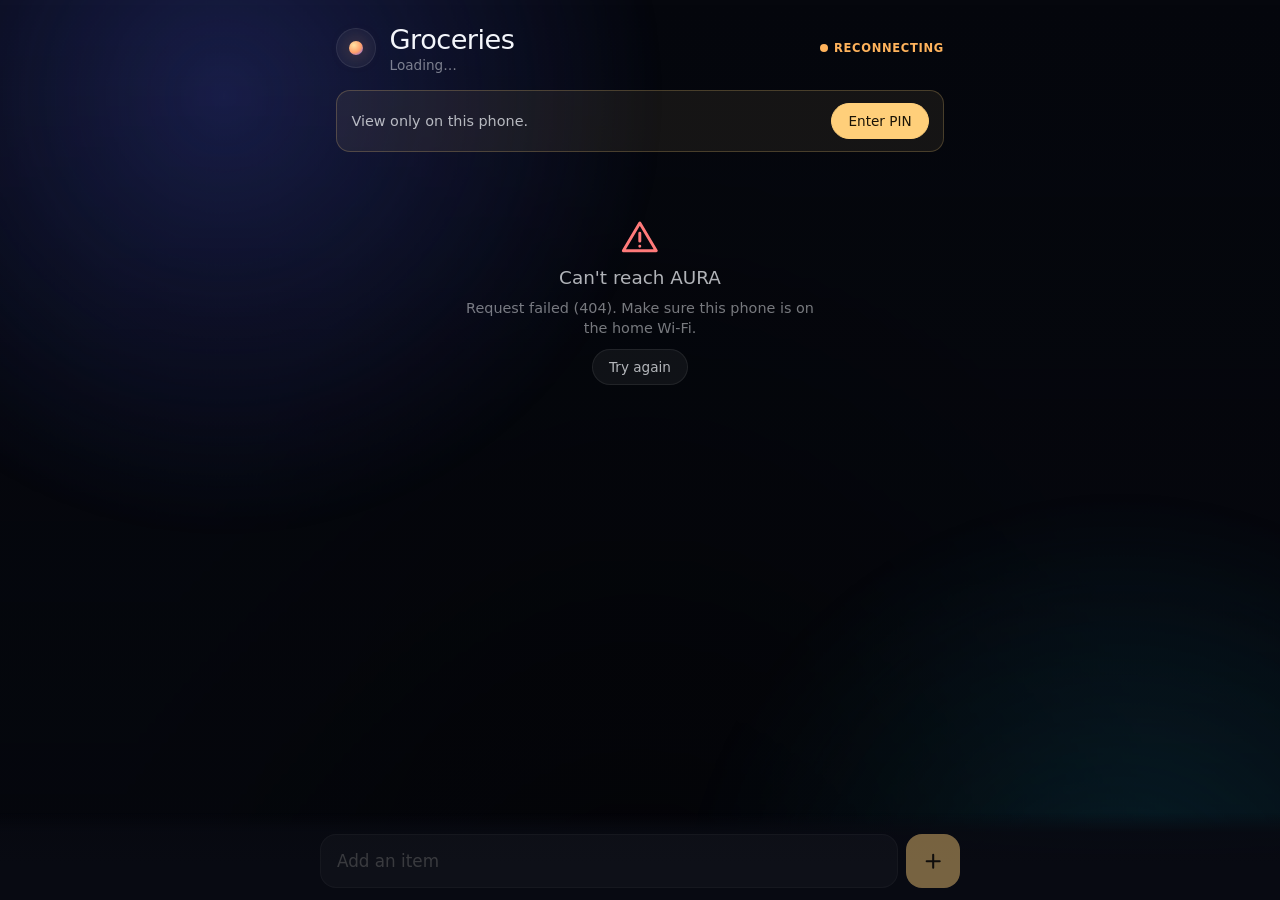
==== static/groceries.html @ f156087b "Baseline before Phase 3 (dashboard, weather, location, groceries) Co-Authored-By: Claude Opus 5.5 <n" ====
<!doctype html>
<html lang="en">
<head>
  <meta charset="utf-8">
  <meta name="viewport" content="width=device-width, initial-scale=1, viewport-fit=cover, interactive-widget=resizes-content">
  <meta name="theme-color" content="#05070d">
  <meta name="color-scheme" content="dark">
  <meta name="apple-mobile-web-app-capable" content="yes">
  <meta name="apple-mobile-web-app-status-bar-style" content="black-translucent">
  <meta name="apple-mobile-web-app-title" content="Groceries">
  <title>Groceries · AURA</title>
  <link rel="icon" href="/static/img/favicon.svg" type="image/svg+xml">
  <link rel="stylesheet" href="/static/css/style.css">
  <link rel="stylesheet" href="/static/css/groceries.css">
  <script src="/static/js/icons.js" defer></script>
  <script src="/static/js/groceries.js" defer></script>
</head>
<body class="g-page" data-phase="night" data-sky="clear">
  <div class="ambient" aria-hidden="true">
    <div class="ambient__orb ambient__orb--a"></div>
    <div class="ambient__orb ambient__orb--b"></div>
    <div class="ambient__vignette"></div>
  </div>

  <div class="g-app">
    <header class="g-head">
      <a class="g-home" href="/" aria-label="Back to dashboard"><span class="brand__mark"></span></a>
      <div class="g-title">
        <h1>Groceries</h1>
        <p class="g-sub" id="g-sub">Loading…</p>
      </div>
      <span class="g-live" id="g-live" data-state="connecting" role="status">
        <span class="g-live__dot"></span><span id="g-live-text">Connecting</span>
      </span>
    </header>

    <div class="g-banner" id="g-banner" hidden>
      <span id="g-banner-text">View only on this phone.</span>
      <button type="button" class="btn btn--primary" id="g-banner-btn">Enter PIN</button>
    </div>

    <main id="g-main" aria-busy="true">
      <div class="g-loading" id="g-loading">
        <div class="skeleton skeleton--row"></div>
        <div class="skeleton skeleton--row"></div>
        <div class="skeleton skeleton--row"></div>
        <div class="skeleton skeleton--row"></div>
      </div>
      <div class="g-state" id="g-state" hidden></div>
      <div id="g-groups"></div>

      <section class="g-done" id="g-done" hidden>
        <div class="g-done__head">
          <button type="button" class="g-done__toggle" id="g-done-toggle" aria-expanded="false" aria-controls="g-done-list">
            <span>Purchased</span><span class="g-done__count" id="g-done-count"></span>
            <svg viewBox="0 0 24 24" aria-hidden="true" fill="none" stroke="currentColor" stroke-width="1.8" stroke-linecap="round"><path d="m6 9 6 6 6-6"/></svg>
          </button>
          <button type="button" class="g-link g-link--danger" id="g-clear">Clear all</button>
        </div>
        <ul class="g-items g-items--done" id="g-done-list" hidden></ul>
      </section>
    </main>
  </div>

  <form class="g-composer" id="g-composer" autocomplete="off" novalidate>
    <div class="g-chips" id="g-suggest" role="list" aria-label="Quick add"></div>
    <div class="g-extra" id="g-extra" hidden>
      <div class="g-qty" role="group" aria-label="Quantity">
        <button type="button" class="g-step" data-step="-1" aria-label="Less">−</button>
        <input id="g-qty" name="quantity" placeholder="Qty" maxlength="20" inputmode="text" aria-label="Quantity">
        <button type="button" class="g-step" data-step="1" aria-label="More">+</button>
      </div>
      <select id="g-cat" name="category" aria-label="Category">
        <option value="">Auto category</option>
      </select>
    </div>
    <div class="g-row">
      <input id="g-name" name="name" placeholder="Add an item" maxlength="60" enterkeyhint="done"
             autocapitalize="sentences" aria-label="Item name">
      <button type="submit" class="g-add" id="g-add" aria-label="Add item">
        <svg viewBox="0 0 24 24" aria-hidden="true" fill="none" stroke="currentColor" stroke-width="2.2" stroke-linecap="round"><path d="M12 5v14M5 12h14"/></svg>
      </button>
    </div>
    <p class="g-error" id="g-form-error" role="alert" hidden></p>
  </form>

  <div class="g-toast" id="g-toast" role="status" aria-live="polite" hidden>
    <span id="g-toast-text"></span>
    <button type="button" class="g-link" id="g-toast-action" hidden>Undo</button>
  </div>

  <!-- Edit item -->
  <dialog class="sheet g-sheet" id="g-edit" aria-labelledby="g-edit-title">
    <form class="sheet__inner" id="g-edit-form" method="dialog" novalidate>
      <header class="sheet__head">
        <h2 id="g-edit-title">Edit item</h2>
        <button type="button" class="sheet__close" data-close aria-label="Close">
          <svg viewBox="0 0 24 24" aria-hidden="true" fill="none" stroke="currentColor" stroke-width="1.8" stroke-linecap="round"><path d="M6 6l12 12M18 6 6 18"/></svg>
        </button>
      </header>
      <label class="g-field"><span class="sheet__label">Item</span>
        <input class="sheet__input" id="e-name" maxlength="60" required></label>
      <div class="g-field-row">
        <label class="g-field"><span class="sheet__label">Quantity</span>
          <input class="sheet__input" id="e-qty" maxlength="20" placeholder="e.g. 2, 1 kg"></label>
        <label class="g-field"><span class="sheet__label">Category</span>
          <select class="sheet__input" id="e-cat"></select></label>
      </div>
      <label class="g-field"><span class="sheet__label">Notes</span>
        <textarea class="sheet__input" id="e-notes" maxlength="200" rows="2" placeholder="Brand, size, anything helpful"></textarea></label>
      <p class="sheet__status" id="e-status" role="alert"></p>
      <div class="g-sheet__actions">
        <button type="button" class="btn g-btn-danger" id="e-delete">Delete</button>
        <button type="submit" class="btn btn--primary" id="e-save">Save</button>
      </div>
    </form>
  </dialog>

  <!-- Confirm destructive actions -->
  <dialog class="sheet g-sheet g-confirm" id="g-confirm" aria-labelledby="c-title">
    <div class="sheet__inner">
      <h2 id="c-title">Are you sure?</h2>
      <p class="g-confirm__body" id="c-body"></p>
      <div class="g-sheet__actions">
        <button type="button" class="btn" id="c-cancel">Cancel</button>
        <button type="button" class="btn g-btn-danger g-btn-danger--solid" id="c-ok">Delete</button>
      </div>
    </div>
  </dialog>

  <!-- PIN sign-in -->
  <dialog class="sheet g-sheet" id="g-signin" aria-labelledby="s-title">
    <form class="sheet__inner" id="g-signin-form" novalidate>
      <header class="sheet__head">
        <h2 id="s-title">Household PIN</h2>
        <button type="button" class="sheet__close" data-close aria-label="Close">
          <svg viewBox="0 0 24 24" aria-hidden="true" fill="none" stroke="currentColor" stroke-width="1.8" stroke-linecap="round"><path d="M6 6l12 12M18 6 6 18"/></svg>
        </button>
      </header>
      <p class="sheet__fine g-fine">Enter the PIN once on this phone to add and change items. It stays signed in.</p>
      <input class="sheet__input g-pin" id="s-pin" type="password" inputmode="numeric" autocomplete="current-password"
             maxlength="64" placeholder="PIN" aria-label="Household PIN">
      <p class="sheet__status" id="s-status" role="alert"></p>
      <button type="submit" class="btn btn--primary g-wide" id="s-submit">Unlock editing</button>
    </form>
  </dialog>
</body>
</html>
---- static/css/style.css ----
/* AURA — ambient dashboard
   Dark, calm, legible from a few metres. Motion is slow and optional. */

:root {
  color-scheme: dark;

  --bg: #05070d;
  --ink: #f4f6fb;
  --ink-2: rgba(244, 246, 251, 0.72);
  --ink-3: rgba(244, 246, 251, 0.48);
  --ink-4: rgba(244, 246, 251, 0.28);
  --line: rgba(255, 255, 255, 0.075);
  --card: rgba(255, 255, 255, 0.032);
  --card-hi: rgba(255, 255, 255, 0.055);

  --accent: #ffcf7a;
  --warn: #ffb35c;
  --danger: #ff7a7a;
  --ok: #7fe0b0;
  --preview: #b9a6ff;

  --orb-a: #27306f;
  --orb-b: #0e4656;
  --orb-c: #3a1e5c;

  --radius: 20px;
  --gap: clamp(14px, 1.8vw, 32px);
  --pad: clamp(16px, 3.2vw, 64px);

  --font: -apple-system, BlinkMacSystemFont, "SF Pro Display", "Inter", "Segoe UI",
          Roboto, "Helvetica Neue", "Noto Sans", "DejaVu Sans", sans-serif;

  /* Scale all rem-based UI with the viewport so it reads across a hallway. */
  font-size: clamp(15px, 0.62vw + 9px, 26px);
}

/* Time-of-day palettes for the ambient background */
body[data-phase="dawn"]  { --orb-a: #6e3b52; --orb-b: #2e3a8a; --orb-c: #8a5a3c; }
body[data-phase="day"]   { --orb-a: #1d3f8f; --orb-b: #1b6a8a; --orb-c: #2c4f9e; }
body[data-phase="dusk"]  { --orb-a: #6a2a4f; --orb-b: #3d2a7a; --orb-c: #7a4a2a; }
body[data-phase="night"] { --orb-a: #232a66; --orb-b: #0c3c4a; --orb-c: #331a52; }

*, *::before, *::after { box-sizing: border-box; }

html, body { margin: 0; min-height: 100%; }

body {
  background: var(--bg);
  color: var(--ink);
  font-family: var(--font);
  font-feature-settings: "tnum" 1, "ss01" 1;
  -webkit-font-smoothing: antialiased;
  text-rendering: optimizeLegibility;
  overflow-x: hidden;
}

[hidden] { display: none !important; }

/* ---------- Ambient background ---------- */

.ambient {
  position: fixed;
  inset: 0;
  z-index: 0;
  overflow: hidden;
  pointer-events: none;
  transition: filter 4s ease;
}

body[data-sky="cloudy"] .ambient { filter: saturate(0.55) brightness(0.9); }
body[data-sky="wet"]    .ambient { filter: saturate(0.45) brightness(0.8) hue-rotate(-10deg); }
body[data-sky="storm"]  .ambient { filter: saturate(0.4) brightness(0.65); }

.ambient__orb {
  position: absolute;
  width: 75vmax;
  height: 75vmax;
  border-radius: 50%;
  opacity: 0.7;
  will-change: transform;
  transition: background 6s ease;
}

.ambient__orb--a {
  top: -30vmax; left: -20vmax;
  background: radial-gradient(circle at center, var(--orb-a) 0%, transparent 65%);
  animation: drift-a 90s ease-in-out infinite alternate;
}
.ambient__orb--b {
  bottom: -40vmax; right: -25vmax;
  background: radial-gradient(circle at center, var(--orb-b) 0%, transparent 65%);
  animation: drift-b 120s ease-in-out infinite alternate;
}
.ambient__orb--c {
  top: 20vh; left: 35vw;
  width: 55vmax; height: 55vmax;
  opacity: 0.45;
  background: radial-gradient(circle at center, var(--orb-c) 0%, transparent 65%);
  animation: drift-c 150s ease-in-out infinite alternate;
}

.ambient__vignette {
  position: absolute;
  inset: 0;
  background:
    radial-gradient(ellipse at 50% 120%, rgba(0, 0, 0, 0.55), transparent 60%),
    linear-gradient(180deg, rgba(5, 7, 13, 0) 0%, rgba(5, 7, 13, 0.35) 100%);
}

@keyframes drift-a { to { transform: translate3d(12vw, 8vh, 0) scale(1.08); } }
@keyframes drift-b { to { transform: translate3d(-10vw, -6vh, 0) scale(1.12); } }
@keyframes drift-c { to { transform: translate3d(-14vw, 10vh, 0) scale(0.92); } }

/* ---------- Layout ---------- */

.shell {
  position: relative;
  z-index: 1;
  min-height: 100vh;
  min-height: 100dvh;
  padding: var(--pad);
  padding-top: max(var(--pad), env(safe-area-inset-top));
  display: grid;
  gap: var(--gap);
  grid-template-columns: minmax(0, 1.25fr) minmax(0, 1fr);
  grid-template-rows: auto 1fr auto;
  grid-template-areas:
    "top    top"
    "time   weather"
    "advice grocery";
  transition: transform 2s ease, opacity 2s ease;
}

body[data-phase="night"] .shell { opacity: 0.86; }

.topbar  { grid-area: top; }
.time    { grid-area: time; }
.weather { grid-area: weather; }
.advice  { grid-area: advice; }
.grocery { grid-area: grocery; }

@media (max-width: 960px), (orientation: portrait) {
  .shell {
    grid-template-columns: minmax(0, 1fr);
    grid-template-rows: auto;
    grid-template-areas: "top" "time" "weather" "advice" "grocery";
    align-content: start;
  }
  .time { padding: 1.5rem 0 0.5rem; }
}

/* ---------- Top bar ---------- */

.topbar {
  display: flex;
  align-items: center;
  justify-content: space-between;
  gap: 1rem;
  min-height: 2rem;
}

.brand { display: flex; align-items: center; gap: 0.6rem; }
.brand__mark {
  width: 0.85rem; height: 0.85rem; border-radius: 50%;
  background: radial-gradient(circle at 35% 30%, #ffe3a3, #ff9f6b 55%, #6b5cff);
  box-shadow: 0 0 18px rgba(255, 170, 110, 0.35);
}
.brand__name {
  font-size: 0.8rem;
  font-weight: 600;
  letter-spacing: 0.32em;
  color: var(--ink-3);
}

.topbar__right { display: flex; gap: 0.6rem; flex-wrap: wrap; justify-content: flex-end; }

.pill {
  display: inline-flex;
  align-items: center;
  gap: 0.5rem;
  padding: 0.35rem 0.8rem;
  border-radius: 999px;
  font-size: 0.72rem;
  font-weight: 600;
  letter-spacing: 0.06em;
  text-transform: uppercase;
  border: 1px solid currentColor;
  white-space: nowrap;
}
.pill--preview { color: var(--preview); background: rgba(185, 166, 255, 0.08); }
.pill--offline { color: var(--warn); background: rgba(255, 179, 92, 0.08); }
.pill .dot {
  width: 0.45rem; height: 0.45rem; border-radius: 50%; background: currentColor;
  animation: pulse 2s ease-in-out infinite;
}
@keyframes pulse { 50% { opacity: 0.3; } }

/* ---------- Time ---------- */

.time {
  display: flex;
  flex-direction: column;
  justify-content: center;
  min-width: 0;
}

.time__clock {
  font-size: clamp(5.5rem, 15.5vw, 19rem);
  font-weight: 200;
  line-height: 0.92;
  letter-spacing: -0.045em;
  font-variant-numeric: tabular-nums;
  background: linear-gradient(180deg, #ffffff 30%, rgba(255, 255, 255, 0.72));
  -webkit-background-clip: text;
  background-clip: text;
  color: transparent;
  white-space: nowrap;
  margin-left: -0.04em;
}

.time__meridiem {
  font-size: 0.22em;
  font-weight: 400;
  letter-spacing: 0.02em;
  margin-left: 0.18em;
  color: var(--ink-3);
  -webkit-text-fill-color: var(--ink-3);
}

.time__date {
  margin-top: 1.1rem;
  font-size: clamp(1.5rem, 2.5vw, 3.2rem);
  font-weight: 400;
  color: var(--ink-2);
  letter-spacing: -0.01em;
}

/* ---------- Location ---------- */

.place {
  display: flex;
  align-items: center;
  flex-wrap: wrap;
  gap: 0.35rem 0.6rem;
  margin-top: 0.7rem;
  font-size: clamp(1.05rem, 1.4vw, 1.8rem);
  color: var(--ink-3);
}
.time__pin { width: 1.1em; height: 1.1em; flex: none; }
.place__city { color: var(--ink-2); }
.place__region { color: var(--ink-4); }
.place[data-status="unconfigured"] .place__city,
.place[data-status="detecting"] .place__city { color: var(--ink-3); font-style: normal; }

.badge {
  font-size: 0.62em;
  font-weight: 600;
  letter-spacing: 0.08em;
  text-transform: uppercase;
  padding: 0.25em 0.65em;
  border-radius: 999px;
  border: 1px solid var(--line);
  color: var(--ink-3);
  white-space: nowrap;
}
.badge--approx { color: var(--warn); border-color: rgba(255, 179, 92, 0.35); }
.badge--manual, .badge--confirmed { color: var(--ok); border-color: rgba(127, 224, 176, 0.3); }

.place__btn {
  all: unset;
  display: inline-flex;
  align-items: center;
  gap: 0.4em;
  font-size: 0.62em;
  font-weight: 500;
  padding: 0.35em 0.75em;
  border-radius: 999px;
  color: var(--ink-3);
  background: rgba(255, 255, 255, 0.04);
  border: 1px solid var(--line);
  cursor: pointer;
  transition: color 0.2s ease, background 0.2s ease;
}
.place__btn svg { width: 1.2em; height: 1.2em; }
.place__btn:hover { color: var(--ink); background: rgba(255, 255, 255, 0.08); }
.place__btn:focus-visible { outline: 2px solid var(--accent); outline-offset: 2px; }
.place[data-status="unconfigured"] .place__btn { color: var(--accent); border-color: rgba(255, 207, 122, 0.4); }

.place__note {
  margin: 0.5rem 0 0;
  max-width: 40rem;
  font-size: 0.85rem;
  line-height: 1.4;
  color: var(--warn);
}

/* ---------- Daily forecast ---------- */

.daily {
  list-style: none;
  display: grid;
  grid-template-columns: repeat(5, minmax(0, 6.5rem));
  gap: 0.5rem;
  margin: clamp(20px, 3vh, 44px) 0 0;
  padding: 0;
}
.daily:empty { display: none; }
.daily li {
  display: flex;
  flex-direction: column;
  align-items: center;
  gap: 0.15rem;
  padding: 0.6rem 0.2rem;
  border-radius: 14px;
  background: rgba(255, 255, 255, 0.025);
  border: 1px solid rgba(255, 255, 255, 0.04);
}
.daily__day { font-size: 0.78rem; color: var(--ink-3); letter-spacing: 0.04em; }
.daily__icon { width: 2.4rem; height: 2.4rem; }
.daily__icon svg { width: 100%; height: 100%; overflow: visible; }
.daily__temps { font-size: 0.95rem; font-weight: 500; }
.daily__temps span { color: var(--ink-4); font-weight: 400; margin-left: 0.25em; }
.daily__rain { font-size: 0.7rem; color: #8cc8ff; min-height: 1em; }
@media (max-width: 560px) {
  .daily { grid-template-columns: repeat(5, minmax(0, 1fr)); gap: 0.3rem; }
}

/* ---------- Cards ---------- */

.card {
  position: relative;
  min-width: 0;
  padding: clamp(18px, 1.8vw, 36px);
  border-radius: var(--radius);
  background:
    linear-gradient(180deg, var(--card-hi), var(--card) 40%);
  border: 1px solid var(--line);
  box-shadow: 0 30px 60px -40px rgba(0, 0, 0, 0.6);
}

.card__title {
  display: flex;
  align-items: baseline;
  justify-content: space-between;
  margin: 0 0 1rem;
  font-size: 0.78rem;
  font-weight: 600;
  letter-spacing: 0.16em;
  text-transform: uppercase;
  color: var(--ink-3);
}
.card__count { letter-spacing: 0.04em; text-transform: none; font-weight: 500; }

/* ---------- Weather ---------- */

.weather { display: flex; flex-direction: column; justify-content: center; }

.weather__loading,
.weather__message,
.weather__content { display: none; }

.weather[data-state="loading"] .weather__loading { display: flex; }
.weather[data-state="ok"] .weather__content,
.weather[data-state="stale"] .weather__content { display: block; }
.weather[data-state="unavailable"] .weather__message,
.weather[data-state="error"] .weather__message { display: flex; }

.weather__now { display: flex; align-items: center; gap: clamp(12px, 2vw, 40px); }

.weather__art { width: clamp(7rem, 10vw, 13rem); aspect-ratio: 1; flex: none; }
.weather__art svg { width: 100%; height: 100%; display: block; overflow: visible; }

.weather__temp {
  font-size: clamp(4.5rem, 7.5vw, 10rem);
  font-weight: 200;
  line-height: 0.95;
  letter-spacing: -0.04em;
}
.weather__desc { font-size: clamp(1.3rem, 1.9vw, 2.4rem); color: var(--ink); margin-top: 0.35rem; }
.weather__range { font-size: clamp(1rem, 1.3vw, 1.6rem); color: var(--ink-3); margin-top: 0.3rem; }
.weather__sun {
  display: flex; flex-wrap: wrap; gap: 0.2rem 1rem;
  margin-top: 0.35rem; font-size: clamp(0.85rem, 1vw, 1.2rem); color: var(--ink-3);
}
.weather__sun span { display: inline-flex; align-items: center; gap: 0.35em; }
.weather__sun svg { width: 1.15em; height: 1.15em; color: var(--accent); opacity: 0.8; }

.weather__stats {
  display: grid;
  grid-auto-flow: column;
  grid-auto-columns: minmax(0, 1fr);
  gap: 0.75rem;
  margin: clamp(14px, 1.6vw, 28px) 0 0;
  padding: clamp(10px, 1vw, 18px) 0;
  border-top: 1px solid var(--line);
  border-bottom: 1px solid var(--line);
}
.weather__stats div { min-width: 0; }
.weather__stats dt {
  white-space: nowrap;
  font-size: 0.68rem; letter-spacing: 0.14em; text-transform: uppercase; color: var(--ink-3);
}
.weather__stats dd { margin: 0.25rem 0 0; font-size: 1.3rem; font-weight: 500; }

.hourly {
  list-style: none;
  display: grid;
  grid-template-columns: repeat(6, minmax(0, 1fr));
  gap: 0.5rem;
  margin: clamp(12px, 1.4vw, 24px) 0 0;
  padding: 0;
  text-align: center;
}
.hourly li { display: flex; flex-direction: column; align-items: center; gap: 0.25rem; }
.hourly__time { font-size: 0.8rem; color: var(--ink-3); }
.hourly__icon { width: 2.4rem; height: 2.4rem; }
.hourly__icon svg { width: 100%; height: 100%; overflow: visible; }
.hourly__temp { font-size: 1.1rem; font-weight: 500; }
.hourly__rain { font-size: 0.72rem; color: #8cc8ff; min-height: 1em; }

.weather__meta {
  margin-top: 1rem;
  font-size: 0.75rem;
  color: var(--ink-4);
  display: flex;
  gap: 0.75rem;
  flex-wrap: wrap;
}
.weather__meta .tag-preview { color: var(--preview); font-weight: 600; letter-spacing: 0.04em; }
.weather__meta .is-stale { color: var(--warn); }
.weather__meta a { color: inherit; text-decoration: none; }

.weather__message { align-items: center; gap: 1.4rem; }
.weather__message-icon { width: clamp(4.5rem, 6vw, 7rem); aspect-ratio: 1; flex: none; color: var(--ink-3); }
.weather__message-icon svg { width: 100%; height: 100%; }
.weather__message-title { margin: 0; font-size: clamp(1.4rem, 1.8vw, 2.2rem); font-weight: 500; }
.weather__message-body { margin: 0.4rem 0 0; color: var(--ink-3); font-size: 1rem; line-height: 1.45; }
.weather[data-state="error"] .weather__message-icon { color: var(--danger); }

/* ---------- Advice ---------- */

.advice__list, .grocery__list { list-style: none; margin: 0; padding: 0; }

.advice__list {
  display: grid;
  grid-template-columns: repeat(auto-fit, minmax(min(100%, 15rem), 1fr));
  gap: 0.8rem 1.4rem;
}

.advice__item { display: flex; gap: 0.9rem; align-items: flex-start; min-width: 0; }
.advice__icon {
  flex: none;
  width: 2.6rem; height: 2.6rem;
  display: grid; place-items: center;
  border-radius: 12px;
  background: rgba(255, 255, 255, 0.05);
  color: var(--ink-2);
}
.advice__icon svg { width: 1.45rem; height: 1.45rem; }
.advice__item[data-priority="high"] .advice__icon { color: var(--accent); background: rgba(255, 207, 122, 0.1); }
.advice__title { font-size: 1.15rem; font-weight: 500; line-height: 1.25; }
.advice__detail { font-size: 0.9rem; color: var(--ink-3); margin-top: 0.2rem; line-height: 1.4; }

/* ---------- Groceries ---------- */

.grocery__body { display: flex; gap: 1.4rem; align-items: flex-start; }
.grocery__body .grocery__list { flex: 1; min-width: 0; }
.grocery__qr {
  flex: none;
  display: flex; flex-direction: column; align-items: center; gap: 0.45rem;
  text-decoration: none; color: var(--ink-3);
}
.grocery__qr img {
  width: clamp(5.5rem, 6.5vw, 8.5rem); height: auto; aspect-ratio: 1;
  display: block; border-radius: 12px; background: #fff; padding: 4px;
}
.grocery__qr-label { font-size: 0.72rem; letter-spacing: 0.08em; text-transform: uppercase; }
.grocery__list[data-readonly] .grocery__item button { cursor: default; }
@media (max-width: 560px) { .grocery__qr { display: none; } }

.loc-unlock__row { display: flex; gap: 0.5rem; }
.loc-unlock__row .sheet__input { flex: 1; min-width: 0; letter-spacing: 0.3em; }

.grocery__list {
  display: grid;
  grid-template-columns: repeat(2, minmax(0, 1fr));
  gap: 0.2rem 1.2rem;
}
@media (max-width: 560px) {
  .grocery__list { grid-template-columns: minmax(0, 1fr); }
  .weather__stats { grid-auto-flow: row; grid-template-columns: repeat(3, minmax(0, 1fr)); }
}

.grocery__item button {
  all: unset;
  box-sizing: border-box;
  width: 100%;
  display: flex;
  align-items: center;
  gap: 0.75rem;
  padding: 0.5rem 0.2rem;
  cursor: pointer;
  border-radius: 10px;
  -webkit-tap-highlight-color: transparent;
}
.grocery__item button:focus-visible { outline: 2px solid var(--accent); outline-offset: 2px; }
.grocery__box {
  flex: none;
  width: 1.3rem; height: 1.3rem;
  border-radius: 50%;
  border: 1.6px solid var(--ink-4);
  display: grid; place-items: center;
  transition: background 0.25s ease, border-color 0.25s ease;
}
.grocery__box svg { width: 0.8rem; height: 0.8rem; opacity: 0; transition: opacity 0.2s ease; }
.grocery__name { font-size: 1.1rem; min-width: 0; overflow: hidden; text-overflow: ellipsis; white-space: nowrap; }
.grocery__qty { font-size: 0.85rem; color: var(--ink-3); margin-left: auto; white-space: nowrap; }
.grocery__item.is-checked .grocery__box { background: var(--ok); border-color: var(--ok); color: #06210f; }
.grocery__item.is-checked .grocery__box svg { opacity: 1; }
.grocery__item.is-checked .grocery__name { color: var(--ink-4); text-decoration: line-through; text-decoration-thickness: 1px; }
.grocery__item.is-pending { opacity: 0.6; }
.grocery__more { grid-column: 1 / -1; font-size: 0.85rem; color: var(--ink-3); padding-top: 0.4rem; }

/* ---------- Location dialog ---------- */

.sheet {
  width: min(36rem, calc(100vw - 32px));
  max-height: calc(100dvh - 32px);
  padding: 0;
  border: 1px solid var(--line);
  border-radius: var(--radius);
  background: linear-gradient(180deg, #121624, #0b0e17);
  color: var(--ink);
  box-shadow: 0 40px 80px -30px rgba(0, 0, 0, 0.8);
  font-size: 0.9rem;
}
.sheet::backdrop { background: rgba(3, 4, 8, 0.65); }
.sheet__inner { padding: clamp(18px, 2vw, 32px); display: flex; flex-direction: column; gap: 1.2rem; }
.sheet__head { display: flex; align-items: center; justify-content: space-between; }
.sheet__head h2 { margin: 0; font-size: 1.2rem; font-weight: 500; }
.sheet__close {
  all: unset; cursor: pointer; width: 2rem; height: 2rem; display: grid; place-items: center;
  border-radius: 50%; color: var(--ink-3);
}
.sheet__close:hover { color: var(--ink); background: rgba(255, 255, 255, 0.06); }
.sheet__close svg { width: 1.1rem; height: 1.1rem; }
.sheet__section { display: flex; flex-direction: column; gap: 0.45rem; }
.sheet__label {
  font-size: 0.68rem; font-weight: 600; letter-spacing: 0.14em; text-transform: uppercase; color: var(--ink-3);
}
.sheet__city { font-size: 1.35rem; font-weight: 500; }
.sheet__meta { font-size: 0.82rem; color: var(--ink-3); }
.sheet__warn { margin: 0; font-size: 0.82rem; line-height: 1.4; color: var(--warn); }
.sheet__actions { display: flex; flex-wrap: wrap; gap: 0.5rem; margin-top: 0.3rem; }
.sheet__input {
  font: inherit; font-size: 1rem; color: var(--ink);
  background: rgba(255, 255, 255, 0.04); border: 1px solid var(--line); border-radius: 12px;
  padding: 0.7rem 0.9rem; outline: none;
}
.sheet__input:focus { border-color: rgba(255, 207, 122, 0.5); }
.sheet__status { margin: 0; min-height: 1.2em; font-size: 0.82rem; color: var(--ink-3); }
.sheet__status.is-error { color: var(--danger); }
.sheet__fine { margin: 0; font-size: 0.75rem; line-height: 1.5; color: var(--ink-4); }

.btn {
  font: inherit; font-size: 0.85rem; font-weight: 500; cursor: pointer;
  padding: 0.55rem 1rem; border-radius: 999px;
  color: var(--ink-2); background: rgba(255, 255, 255, 0.05); border: 1px solid var(--line);
}
.btn:hover { background: rgba(255, 255, 255, 0.09); color: var(--ink); }
.btn:disabled { opacity: 0.5; cursor: progress; }
.btn--primary { color: #1a1306; background: var(--accent); border-color: var(--accent); }
.btn--primary:hover { background: #ffd993; color: #1a1306; }

.results { list-style: none; margin: 0; padding: 0; max-height: 15rem; overflow-y: auto; }
.results button {
  all: unset; box-sizing: border-box; width: 100%; cursor: pointer;
  display: flex; flex-direction: column; gap: 0.1rem;
  padding: 0.6rem 0.75rem; border-radius: 10px;
}
.results button:hover, .results button:focus-visible { background: rgba(255, 255, 255, 0.06); }
.results__name { font-size: 0.95rem; }
.results__sub { font-size: 0.75rem; color: var(--ink-3); }

/* ---------- Shared states ---------- */

.state {
  display: flex;
  gap: 0.8rem;
  align-items: center;
  color: var(--ink-3);
  font-size: 1rem;
  line-height: 1.4;
  grid-column: 1 / -1;
}
.state svg { width: 1.5rem; height: 1.5rem; flex: none; }
.state--error { color: var(--danger); }
.state small { display: block; color: var(--ink-4); font-size: 0.82rem; }

.skeleton {
  border-radius: 10px;
  background: linear-gradient(90deg, rgba(255,255,255,0.04), rgba(255,255,255,0.09), rgba(255,255,255,0.04));
  background-size: 200% 100%;
  animation: shimmer 1.8s ease-in-out infinite;
}
.skeleton--row  { height: 2.4rem; grid-column: 1 / -1; }
.skeleton--icon { width: clamp(7rem, 11vw, 14rem); aspect-ratio: 1; border-radius: 50%; flex: none; }
.skeleton--xl   { width: 9rem; height: 5rem; }
.skeleton--md   { width: 12rem; height: 1.6rem; margin-top: 0.8rem; }
.skeleton-stack { display: flex; flex-direction: column; justify-content: center; }
.weather__loading { align-items: center; gap: 2rem; }
@keyframes shimmer { to { background-position: -200% 0; } }

/* ---------- Weather illustration motion (subtle) ---------- */

.wx-sun-rays  { transform-box: fill-box; transform-origin: center; animation: spin 120s linear infinite; }
.wx-cloud     { animation: float 9s ease-in-out infinite alternate; }
.wx-cloud--back { animation-duration: 13s; }
.wx-drop      { animation: fall 1.6s linear infinite; }
.wx-flake     { animation: flake 3.2s linear infinite; }
.wx-bolt      { animation: flash 6s ease-in-out infinite; }
.wx-d1 { animation-delay: 0.3s; } .wx-d2 { animation-delay: 0.65s; }
.wx-d3 { animation-delay: 0.95s; } .wx-d4 { animation-delay: 1.25s; }
.wx-fog line  { animation: float 7s ease-in-out infinite alternate; }

@keyframes spin  { to { transform: rotate(360deg); } }
@keyframes float { to { transform: translateX(3px); } }
@keyframes fall  { 0% { transform: translateY(-4px); opacity: 0; } 25% { opacity: 1; } 100% { transform: translateY(12px); opacity: 0; } }
@keyframes flake { 0% { transform: translateY(-3px); opacity: 0; } 30% { opacity: 1; } 100% { transform: translateY(12px); opacity: 0; } }
@keyframes flash { 0%, 88%, 100% { opacity: 0.85; } 90% { opacity: 1; filter: brightness(1.6); } 92% { opacity: 0.6; } }

@media (prefers-reduced-motion: reduce) {
  *, *::before, *::after { animation: none !important; transition: none !important; }
}
---- static/css/groceries.css ----
/* AURA groceries — phone-first, one-handed. Builds on style.css tokens. */

.g-page {
  font-size: 16px;
  --composer-h: 9.5rem;
}
html:has(.g-page) { font-size: 16px; }

.g-app {
  position: relative;
  z-index: 1;
  max-width: 40rem;
  margin: 0 auto;
  padding: max(16px, env(safe-area-inset-top)) 16px calc(var(--composer-h) + env(safe-area-inset-bottom) + 24px);
}

/* ---------- header ---------- */

.g-head {
  display: flex;
  align-items: center;
  gap: 0.85rem;
  padding: 0.5rem 0 1.1rem;
}
.g-home {
  width: 2.5rem; height: 2.5rem; flex: none;
  display: grid; place-items: center;
  border-radius: 50%;
  background: rgba(255, 255, 255, 0.05);
  border: 1px solid var(--line);
}
.g-home .brand__mark { width: 0.9rem; height: 0.9rem; }
.g-title { flex: 1; min-width: 0; }
.g-title h1 { margin: 0; font-size: 1.7rem; font-weight: 500; letter-spacing: -0.02em; }
.g-sub { margin: 0.1rem 0 0; font-size: 0.85rem; color: var(--ink-3); }

.g-live {
  display: inline-flex; align-items: center; gap: 0.4rem;
  font-size: 0.72rem; font-weight: 600; letter-spacing: 0.06em; text-transform: uppercase;
  color: var(--ink-3);
}
.g-live__dot { width: 0.5rem; height: 0.5rem; border-radius: 50%; background: var(--ink-4); }
.g-live[data-state="live"] { color: var(--ok); }
.g-live[data-state="live"] .g-live__dot { background: var(--ok); box-shadow: 0 0 10px rgba(127, 224, 176, 0.6); }
.g-live[data-state="offline"] { color: var(--warn); }
.g-live[data-state="offline"] .g-live__dot { background: var(--warn); animation: pulse 2s ease-in-out infinite; }

.g-banner {
  display: flex; align-items: center; justify-content: space-between; gap: 0.75rem;
  margin-bottom: 1rem; padding: 0.75rem 0.9rem;
  border-radius: 14px;
  background: rgba(255, 207, 122, 0.07);
  border: 1px solid rgba(255, 207, 122, 0.22);
  font-size: 0.9rem; color: var(--ink-2);
}

/* ---------- list ---------- */

.g-group { margin-bottom: 1.1rem; }
.g-group__title {
  margin: 0 0 0.35rem 0.2rem;
  font-size: 0.7rem; font-weight: 600; letter-spacing: 0.14em; text-transform: uppercase;
  color: var(--ink-3);
}
.g-items {
  list-style: none; margin: 0; padding: 0;
  border-radius: 16px;
  background: linear-gradient(180deg, var(--card-hi), var(--card) 60%);
  border: 1px solid var(--line);
  overflow: hidden;
}
.g-item {
  display: flex; align-items: stretch;
  border-top: 1px solid rgba(255, 255, 255, 0.05);
  transition: opacity 0.25s ease, background 0.25s ease;
}
.g-item:first-child { border-top: 0; }
.g-item.is-busy { opacity: 0.55; }
.g-item.is-new { animation: g-flash 1.6s ease; }
@keyframes g-flash { 0% { background: rgba(255, 207, 122, 0.14); } 100% { background: transparent; } }

.g-check, .g-body {
  all: unset; box-sizing: border-box; cursor: pointer;
  -webkit-tap-highlight-color: transparent;
}
.g-check {
  flex: none; width: 3.6rem; min-height: 3.6rem;
  display: grid; place-items: center;
}
.g-check__ring {
  width: 1.6rem; height: 1.6rem; border-radius: 50%;
  border: 2px solid var(--ink-4);
  display: grid; place-items: center;
  transition: background 0.2s ease, border-color 0.2s ease, transform 0.15s ease;
}
.g-check__ring svg { width: 0.95rem; height: 0.95rem; opacity: 0; color: #06210f; }
.g-check:active .g-check__ring { transform: scale(0.88); }
.g-item.is-purchased .g-check__ring { background: var(--ok); border-color: var(--ok); }
.g-item.is-purchased .g-check__ring svg { opacity: 1; }
.g-check:focus-visible .g-check__ring, .g-body:focus-visible { outline: 2px solid var(--accent); outline-offset: 2px; }

.g-body {
  flex: 1; min-width: 0;
  display: flex; flex-direction: column; justify-content: center; gap: 0.15rem;
  padding: 0.7rem 1rem 0.7rem 0;
}
.g-body__top { display: flex; align-items: baseline; gap: 0.6rem; }
.g-name { font-size: 1.08rem; overflow: hidden; text-overflow: ellipsis; white-space: nowrap; }
.g-qtytag {
  margin-left: auto; flex: none;
  font-size: 0.85rem; color: var(--ink-2);
  padding: 0.1rem 0.55rem; border-radius: 999px; background: rgba(255, 255, 255, 0.06);
}
.g-notes { font-size: 0.8rem; color: var(--ink-3); overflow: hidden; text-overflow: ellipsis; white-space: nowrap; }
.g-item.is-purchased .g-name { color: var(--ink-4); text-decoration: line-through; text-decoration-thickness: 1px; }
.g-item.is-purchased .g-qtytag { opacity: 0.5; }

.g-done { margin-top: 1.4rem; }
.g-done__head { display: flex; align-items: center; justify-content: space-between; margin-bottom: 0.5rem; }
.g-done__toggle {
  all: unset; cursor: pointer; display: inline-flex; align-items: center; gap: 0.45rem;
  padding: 0.5rem 0.2rem;
  font-size: 0.7rem; font-weight: 600; letter-spacing: 0.14em; text-transform: uppercase; color: var(--ink-3);
}
.g-done__toggle svg { width: 1rem; height: 1rem; transition: transform 0.2s ease; }
.g-done__toggle[aria-expanded="true"] svg { transform: rotate(180deg); }
.g-done__count { letter-spacing: 0.04em; color: var(--ink-4); }

.g-link {
  all: unset; cursor: pointer; padding: 0.5rem 0.4rem;
  font-size: 0.85rem; font-weight: 600; color: var(--accent);
}
.g-link--danger { color: var(--danger); font-weight: 500; }

.g-state {
  display: flex; flex-direction: column; align-items: center; text-align: center; gap: 0.6rem;
  padding: 3rem 1.5rem;
  color: var(--ink-3);
}
.g-state svg { width: 2.6rem; height: 2.6rem; color: var(--ink-4); }
.g-state h2 { margin: 0; font-size: 1.15rem; font-weight: 500; color: var(--ink-2); }
.g-state p { margin: 0; font-size: 0.9rem; line-height: 1.45; max-width: 22rem; }
.g-state--error svg { color: var(--danger); }
.g-loading { display: grid; gap: 0.6rem; }
.g-loading .skeleton--row { height: 3.4rem; border-radius: 14px; }

/* ---------- composer (thumb zone) ---------- */

.g-composer {
  position: fixed;
  left: 0; right: 0; bottom: 0;
  z-index: 5;
  padding: 0.6rem 12px calc(0.75rem + env(safe-area-inset-bottom));
  background: linear-gradient(180deg, rgba(5, 7, 13, 0) 0%, rgba(8, 10, 18, 0.92) 22%, #080a12 60%);
}
.g-composer > * { max-width: 40rem; margin-left: auto; margin-right: auto; }
.g-composer.is-locked .g-row, .g-composer.is-locked .g-chips { opacity: 0.45; pointer-events: none; }

.g-chips {
  display: flex; gap: 0.45rem;
  overflow-x: auto; scrollbar-width: none;
  padding: 0.15rem 0 0.55rem;
  -webkit-overflow-scrolling: touch;
  mask-image: linear-gradient(90deg, #000 85%, transparent);
}
.g-chips::-webkit-scrollbar { display: none; }
.g-chip {
  all: unset; flex: none; cursor: pointer;
  padding: 0.5rem 0.85rem; border-radius: 999px;
  font-size: 0.88rem; color: var(--ink-2);
  background: rgba(255, 255, 255, 0.06); border: 1px solid var(--line);
  -webkit-tap-highlight-color: transparent;
}
.g-chip::before { content: "+ "; color: var(--ink-4); }
.g-chip:active { background: rgba(255, 207, 122, 0.15); }

.g-extra { display: flex; gap: 0.5rem; margin-bottom: 0.5rem; }
.g-qty {
  display: flex; align-items: center;
  border-radius: 12px; border: 1px solid var(--line); background: rgba(255, 255, 255, 0.04);
}
.g-qty input {
  all: unset; width: 4.2rem; text-align: center; font-size: 1rem; color: var(--ink);
  padding: 0.6rem 0;
}
.g-step {
  all: unset; cursor: pointer; width: 2.6rem; height: 2.6rem;
  display: grid; place-items: center; font-size: 1.25rem; color: var(--ink-2);
}
.g-extra select {
  flex: 1; min-width: 0;
  font: inherit; font-size: 0.95rem; color: var(--ink);
  background: rgba(255, 255, 255, 0.04); border: 1px solid var(--line); border-radius: 12px;
  padding: 0 0.75rem;
}

.g-row { display: flex; gap: 0.5rem; }
.g-row input {
  flex: 1; min-width: 0;
  font: inherit; font-size: 1.05rem; color: var(--ink);
  background: rgba(255, 255, 255, 0.06); border: 1px solid var(--line); border-radius: 16px;
  padding: 0.9rem 1rem; outline: none;
}
.g-row input:focus { border-color: rgba(255, 207, 122, 0.55); }
.g-add {
  all: unset; cursor: pointer; flex: none;
  width: 3.4rem; height: 3.4rem; border-radius: 16px;
  display: grid; place-items: center;
  background: var(--accent); color: #1a1306;
}
.g-add svg { width: 1.4rem; height: 1.4rem; }
.g-add:disabled { opacity: 0.5; }
.g-add:active { transform: scale(0.95); }
.g-error { margin: 0.4rem 0 0; font-size: 0.82rem; color: var(--danger); }

/* ---------- toast ---------- */

.g-toast {
  position: fixed; z-index: 6;
  left: 50%; transform: translateX(-50%);
  bottom: calc(var(--composer-h) + env(safe-area-inset-bottom) + 8px);
  display: flex; align-items: center; gap: 0.8rem;
  max-width: calc(100vw - 32px);
  padding: 0.65rem 0.7rem 0.65rem 1rem; border-radius: 14px;
  background: #1a1f2e; border: 1px solid var(--line);
  box-shadow: 0 20px 40px -20px rgba(0, 0, 0, 0.8);
  font-size: 0.9rem;
}
.g-toast.is-error { border-color: rgba(255, 122, 122, 0.4); }

/* ---------- sheets ---------- */

.g-sheet {
  margin: auto auto 0;
  width: min(40rem, 100vw);
  max-width: 100vw;
  border-radius: 22px 22px 0 0;
  border-bottom: 0;
  padding-bottom: env(safe-area-inset-bottom);
  font-size: 1rem;
}
@media (min-width: 700px) { .g-sheet { margin: auto; border-radius: var(--radius); border-bottom: 1px solid var(--line); } }
.g-sheet .sheet__inner { gap: 1rem; }
.g-sheet textarea { resize: none; font: inherit; }
.g-sheet select.sheet__input { appearance: none; }
.g-field { display: flex; flex-direction: column; gap: 0.4rem; min-width: 0; flex: 1; }
.g-field-row { display: flex; gap: 0.75rem; }
.g-sheet__actions { display: flex; gap: 0.6rem; justify-content: space-between; }
.g-sheet__actions .btn { padding: 0.8rem 1.3rem; font-size: 0.95rem; }
.g-sheet__actions .btn--primary { flex: 1; }
.g-btn-danger { color: var(--danger); border-color: rgba(255, 122, 122, 0.3); }
.g-btn-danger--solid { background: var(--danger); color: #2a0707; border-color: var(--danger); flex: 1; }
.g-btn-danger--solid:hover { background: #ff9494; color: #2a0707; }
.g-confirm h2 { margin: 0; font-size: 1.2rem; font-weight: 500; }
.g-confirm__body { margin: 0; color: var(--ink-3); line-height: 1.45; }
.g-pin { font-size: 1.5rem; letter-spacing: 0.4em; text-align: center; }
.g-wide { width: 100%; padding: 0.85rem; font-size: 1rem; }
.g-fine { font-size: 0.85rem; }
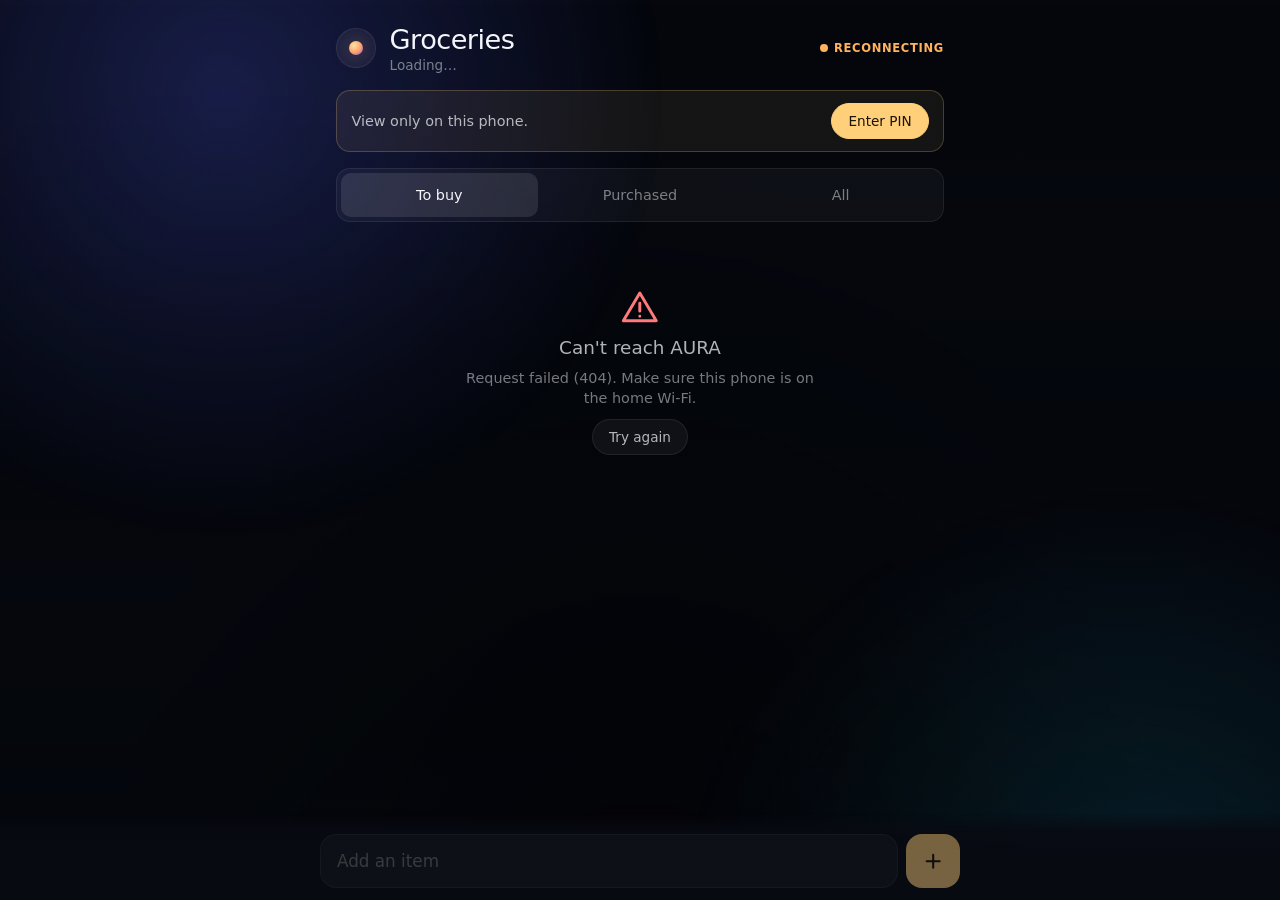
==== commit 1f793579: "Phase 3: weather animations, commute card, responsive layout, grocery filters, browser tests - Anima" ====
--- a/static/groceries.html
+++ b/static/groceries.html
@@ -39,6 +39,14 @@
       <button type="button" class="btn btn--primary" id="g-banner-btn">Enter PIN</button>
     </div>
 
+    <div class="g-filter" role="tablist" aria-label="Show items">
+      <button type="button" role="tab" class="g-filter__btn" data-filter="needed" aria-selected="true">
+        To buy <span class="g-filter__n" id="f-needed"></span></button>
+      <button type="button" role="tab" class="g-filter__btn" data-filter="purchased" aria-selected="false">
+        Purchased <span class="g-filter__n" id="f-purchased"></span></button>
+      <button type="button" role="tab" class="g-filter__btn" data-filter="all" aria-selected="false">All</button>
+    </div>
+
     <main id="g-main" aria-busy="true">
       <div class="g-loading" id="g-loading">
         <div class="skeleton skeleton--row"></div>
@@ -51,13 +59,10 @@
 
       <section class="g-done" id="g-done" hidden>
         <div class="g-done__head">
-          <button type="button" class="g-done__toggle" id="g-done-toggle" aria-expanded="false" aria-controls="g-done-list">
-            <span>Purchased</span><span class="g-done__count" id="g-done-count"></span>
-            <svg viewBox="0 0 24 24" aria-hidden="true" fill="none" stroke="currentColor" stroke-width="1.8" stroke-linecap="round"><path d="m6 9 6 6 6-6"/></svg>
-          </button>
+          <h2 class="g-group__title g-done__title">Purchased <span class="g-done__count" id="g-done-count"></span></h2>
           <button type="button" class="g-link g-link--danger" id="g-clear">Clear all</button>
         </div>
-        <ul class="g-items g-items--done" id="g-done-list" hidden></ul>
+        <ul class="g-items g-items--done" id="g-done-list"></ul>
       </section>
     </main>
   </div>
--- a/static/css/style.css
+++ b/static/css/style.css
@@ -84,19 +84,19 @@
 .ambient__orb--a {
   top: -30vmax; left: -20vmax;
   background: radial-gradient(circle at center, var(--orb-a) 0%, transparent 65%);
-  animation: drift-a 90s ease-in-out infinite alternate;
+  animation: drift-a 90s steps(90) infinite alternate;
 }
 .ambient__orb--b {
   bottom: -40vmax; right: -25vmax;
   background: radial-gradient(circle at center, var(--orb-b) 0%, transparent 65%);
-  animation: drift-b 120s ease-in-out infinite alternate;
+  animation: drift-b 120s steps(120) infinite alternate;
 }
 .ambient__orb--c {
   top: 20vh; left: 35vw;
   width: 55vmax; height: 55vmax;
   opacity: 0.45;
   background: radial-gradient(circle at center, var(--orb-c) 0%, transparent 65%);
-  animation: drift-c 150s ease-in-out infinite alternate;
+  animation: drift-c 150s steps(150) infinite alternate;
 }
 
 .ambient__vignette {
@@ -122,12 +122,14 @@
   padding-top: max(var(--pad), env(safe-area-inset-top));
   display: grid;
   gap: var(--gap);
+  /* Medium screens (laptops, landscape tablets): commute gets a full-width row. */
   grid-template-columns: minmax(0, 1.25fr) minmax(0, 1fr);
-  grid-template-rows: auto 1fr auto;
+  grid-template-rows: auto 1fr auto auto;
   grid-template-areas:
-    "top    top"
-    "time   weather"
-    "advice grocery";
+    "top     top"
+    "time    weather"
+    "commute commute"
+    "advice  grocery";
   transition: transform 2s ease, opacity 2s ease;
 }
 
@@ -136,14 +138,28 @@
 .topbar  { grid-area: top; }
 .time    { grid-area: time; }
 .weather { grid-area: weather; }
+.commute { grid-area: commute; }
 .advice  { grid-area: advice; }
 .grocery { grid-area: grocery; }
 
+/* Large landscape displays (the entrance screen): one glanceable page. */
+@media (min-width: 1400px) and (orientation: landscape) {
+  .shell {
+    grid-template-columns: repeat(10, minmax(0, 1fr));
+    grid-template-rows: auto 1fr auto;
+    grid-template-areas:
+      "top    top    top    top     top     top     top     top     top     top"
+      "time   time   time   time    time    time    weather weather weather weather"
+      "advice advice advice commute commute commute commute grocery grocery grocery";
+  }
+}
+
+/* Phones and portrait screens: a single readable column. */
 @media (max-width: 960px), (orientation: portrait) {
   .shell {
     grid-template-columns: minmax(0, 1fr);
     grid-template-rows: auto;
-    grid-template-areas: "top" "time" "weather" "advice" "grocery";
+    grid-template-areas: "top" "time" "weather" "commute" "advice" "grocery";
     align-content: start;
   }
   .time { padding: 1.5rem 0 0.5rem; }
@@ -386,10 +402,10 @@
 .weather__sun svg { width: 1.15em; height: 1.15em; color: var(--accent); opacity: 0.8; }
 
 .weather__stats {
-  display: grid;
-  grid-auto-flow: column;
-  grid-auto-columns: minmax(0, 1fr);
-  gap: 0.75rem;
+  display: flex;
+  flex-wrap: wrap;
+  justify-content: space-between;
+  gap: 0.75rem 1.2rem;
   margin: clamp(14px, 1.6vw, 28px) 0 0;
   padding: clamp(10px, 1vw, 18px) 0;
   border-top: 1px solid var(--line);
@@ -400,7 +416,7 @@
   white-space: nowrap;
   font-size: 0.68rem; letter-spacing: 0.14em; text-transform: uppercase; color: var(--ink-3);
 }
-.weather__stats dd { margin: 0.25rem 0 0; font-size: 1.3rem; font-weight: 500; }
+.weather__stats dd { margin: 0.25rem 0 0; font-size: 1.3rem; font-weight: 500; white-space: nowrap; }
 
 .hourly {
   list-style: none;
@@ -488,7 +504,8 @@
 }
 @media (max-width: 560px) {
   .grocery__list { grid-template-columns: minmax(0, 1fr); }
-  .weather__stats { grid-auto-flow: row; grid-template-columns: repeat(3, minmax(0, 1fr)); }
+  .weather__stats { display: grid; grid-template-columns: repeat(3, minmax(0, 1fr)); }
+  .weather__stats dd { font-size: 1.1rem; }
 }
 
 .grocery__item button {
@@ -632,3 +649,295 @@
 @media (prefers-reduced-motion: reduce) {
   *, *::before, *::after { animation: none !important; transition: none !important; }
 }
+
+/* ---------- Weather scene (animated backdrop inside the weather card) ----------
+   Driven by the provider's weather code (server-side mapping). Contained in the
+   card, behind the content, transform/opacity-only animations. */
+
+.weather { overflow: hidden; isolation: isolate; }
+.weather > :not(.wx-scene) { position: relative; z-index: 1; }
+
+.wx-scene {
+  position: absolute;
+  inset: 0;
+  z-index: 0;
+  pointer-events: none;
+  border-radius: inherit;
+  overflow: hidden;
+  contain: strict;
+  transition: opacity 1.2s ease;
+  --sky-top: rgba(255, 255, 255, 0.02);
+  --sky-bottom: rgba(255, 255, 255, 0);
+  background: linear-gradient(180deg, var(--sky-top), var(--sky-bottom) 75%);
+}
+/* Readability scrim: keeps text crisp over any scene. */
+.wx-scene::after {
+  content: "";
+  position: absolute;
+  inset: 0;
+  background:
+    linear-gradient(180deg, rgba(6, 8, 14, 0) 30%, rgba(6, 8, 14, 0.55) 100%),
+    radial-gradient(ellipse at 30% 35%, rgba(6, 8, 14, 0.35), transparent 70%);
+}
+.wxs-layer { position: absolute; inset: 0; }
+
+.wx-scene[data-scene="clear-day"]           { --sky-top: rgba(255, 186, 92, 0.16); --sky-bottom: rgba(70, 130, 255, 0.04); }
+.wx-scene[data-scene="partly-cloudy-day"]   { --sky-top: rgba(255, 196, 120, 0.10); --sky-bottom: rgba(90, 140, 220, 0.05); }
+.wx-scene[data-scene="clear-night"],
+.wx-scene[data-scene="partly-cloudy-night"] { --sky-top: rgba(80, 100, 220, 0.14); --sky-bottom: rgba(10, 14, 40, 0.0); }
+.wx-scene[data-scene="overcast"]            { --sky-top: rgba(150, 160, 185, 0.10); --sky-bottom: rgba(80, 90, 110, 0.03); }
+.wx-scene[data-scene="fog"]                 { --sky-top: rgba(190, 196, 210, 0.10); --sky-bottom: rgba(150, 160, 175, 0.06); }
+.wx-scene[data-scene="drizzle"],
+.wx-scene[data-scene="rain"]                { --sky-top: rgba(90, 130, 190, 0.14); --sky-bottom: rgba(40, 60, 90, 0.04); }
+.wx-scene[data-scene="heavy-rain"]          { --sky-top: rgba(70, 100, 160, 0.18); --sky-bottom: rgba(20, 30, 50, 0.06); }
+.wx-scene[data-scene="thunderstorm"]        { --sky-top: rgba(90, 80, 160, 0.18); --sky-bottom: rgba(15, 15, 35, 0.08); }
+.wx-scene[data-scene="snow"]                { --sky-top: rgba(200, 220, 255, 0.12); --sky-bottom: rgba(120, 140, 180, 0.04); }
+
+/* sun */
+.wxs-sun {
+  position: absolute; top: -18%; right: -10%;
+  width: 60%; aspect-ratio: 1; border-radius: 50%;
+  background: radial-gradient(circle, rgba(255, 210, 120, 0.42) 0%, rgba(255, 170, 80, 0.14) 38%, transparent 68%);
+  animation: wxs-breathe 9s ease-in-out infinite alternate;
+}
+.wxs-sun--soft { opacity: 0.6; }
+.wxs-rays {
+  position: absolute; top: -40%; right: -32%;
+  width: 105%; aspect-ratio: 1; border-radius: 50%;
+  background: repeating-conic-gradient(from 0deg, rgba(255, 214, 140, 0.07) 0deg 6deg, transparent 6deg 24deg);
+  -webkit-mask-image: radial-gradient(circle, #000 18%, transparent 62%);
+  mask-image: radial-gradient(circle, #000 18%, transparent 62%);
+  animation: wxs-spin 140s linear infinite;
+}
+@keyframes wxs-breathe { to { transform: scale(1.08); opacity: 0.85; } }
+@keyframes wxs-spin { to { transform: rotate(360deg); } }
+
+/* moon & stars */
+.wxs-moonglow {
+  position: absolute; top: -20%; right: -8%;
+  width: 52%; aspect-ratio: 1; border-radius: 50%;
+  background: radial-gradient(circle, rgba(170, 190, 255, 0.22), transparent 65%);
+}
+.wxs-star {
+  position: absolute; left: var(--x); top: var(--y);
+  width: var(--s); height: var(--s); border-radius: 50%;
+  background: #eef2ff;
+  opacity: 0.5;
+  animation: wxs-twinkle var(--dur) ease-in-out var(--delay) infinite alternate;
+}
+@keyframes wxs-twinkle { from { opacity: 0.15; } to { opacity: 0.8; } }
+
+/* clouds: soft blobs drifting across the panel */
+.wxs-cloud {
+  position: absolute; left: 0; top: var(--top);
+  width: var(--size); aspect-ratio: 2.6;
+  border-radius: 999px;
+  opacity: var(--alpha);
+  background: radial-gradient(ellipse at 50% 60%, var(--cloud) 0%, transparent 70%);
+  animation: wxs-drift var(--dur) linear var(--delay) infinite;
+  will-change: transform;
+}
+.wxs-cloud--light { --cloud: rgba(235, 240, 250, 0.38); }
+.wxs-cloud--dim   { --cloud: rgba(170, 180, 200, 0.34); }
+.wxs-cloud--dark  { --cloud: rgba(110, 120, 145, 0.42); }
+@keyframes wxs-drift { from { transform: translateX(-110%); } to { transform: translateX(260%); } }
+
+/* rain */
+.wxs-drop {
+  position: absolute; top: -12%; left: var(--x);
+  width: 1.5px; height: var(--len);
+  background: linear-gradient(180deg, rgba(160, 200, 255, 0), rgba(170, 210, 255, var(--alpha)));
+  transform: rotate(12deg);
+  animation: wxs-fall var(--dur) linear var(--delay) infinite;
+  will-change: transform;
+}
+.wxs-drop--heavy { width: 2px; }
+@keyframes wxs-fall {
+  from { transform: translate3d(0, 0, 0) rotate(12deg); }
+  to   { transform: translate3d(-60px, 125cqh, 0) rotate(12deg); }
+}
+.wx-scene { container-type: size; }
+
+/* lightning: rare, soft flash */
+.wxs-flash {
+  position: absolute; inset: 0;
+  background: radial-gradient(ellipse at 70% 10%, rgba(220, 225, 255, 0.55), transparent 60%);
+  opacity: 0;
+  animation: wxs-flash 11s ease-out 2s infinite;
+}
+@keyframes wxs-flash {
+  0%, 90%, 100% { opacity: 0; }
+  91% { opacity: 0.9; }
+  92% { opacity: 0.1; }
+  93.5% { opacity: 0.6; }
+  96% { opacity: 0; }
+}
+
+/* snow */
+.wxs-flake {
+  position: absolute; top: -6%; left: var(--x);
+  width: var(--s); height: var(--s); border-radius: 50%;
+  background: rgba(245, 248, 255, 0.8);
+  animation: wxs-snow var(--dur) linear var(--delay) infinite;
+  will-change: transform;
+}
+@keyframes wxs-snow {
+  0%   { transform: translate3d(0, 0, 0); }
+  50%  { transform: translate3d(var(--sway), 60cqh, 0); }
+  100% { transform: translate3d(0, 115cqh, 0); }
+}
+
+/* fog */
+.wxs-mist {
+  position: absolute; left: -50%; top: var(--top);
+  width: 200%; height: 22%;
+  background: linear-gradient(90deg, transparent, rgba(210, 216, 228, 0.12) 30%, rgba(210, 216, 228, 0.18) 50%, rgba(210, 216, 228, 0.12) 70%, transparent);
+  filter: none;
+  animation: wxs-mist var(--dur) ease-in-out var(--delay) infinite alternate;
+}
+@keyframes wxs-mist { from { transform: translateX(-12%); } to { transform: translateX(12%); } }
+
+/* Sample or out-of-date data: freeze the scene and mute it, so it never
+   looks like live conditions. Same for reduced motion (no movement at all). */
+.wx-scene[data-motion="static"],
+.wx-scene[data-motion="reduced"] { opacity: 0.55; }
+.wx-scene[data-motion="static"] *,
+.wx-scene[data-motion="reduced"] * { animation-play-state: paused !important; }
+.wx-scene[data-motion="reduced"] .wxs-drop,
+.wx-scene[data-motion="reduced"] .wxs-flake,
+.wx-scene[data-motion="reduced"] .wxs-flash { display: none; }
+.weather[data-motion="static"] .weather__art *,
+.weather[data-motion="reduced"] .weather__art * { animation-play-state: paused !important; }
+.wx-scene[data-motion="none"] { opacity: 0.4; }
+
+/* Don't spend GPU on a hidden tab or when the card isn't showing data. */
+.weather:not([data-state="ok"]) .wx-scene .wxs-layer { display: none; }
+
+/* ---------- Commute ---------- */
+
+.commute { display: flex; flex-direction: column; min-width: 0; }
+.commute__body { flex: 1; display: flex; flex-direction: column; gap: 0.9rem; min-width: 0; }
+.commute__top { min-width: 0; }
+.commute__head { display: flex; gap: 0.4rem 0.8rem; align-items: center; justify-content: space-between; flex-wrap: wrap; }
+.commute__rec { min-width: 0; }
+.commute__label {
+  font-size: 0.72rem; font-weight: 600; letter-spacing: 0.12em; text-transform: uppercase; color: var(--ink-3);
+}
+.commute__time {
+  font-size: clamp(2.2rem, 3.2vw, 3.6rem); font-weight: 300; letter-spacing: -0.03em; line-height: 1.05;
+  color: var(--ink);
+}
+.commute__time small { font-size: 0.42em; color: var(--ink-3); letter-spacing: 0; margin-left: 0.25em; }
+.commute__facts { display: flex; flex-wrap: wrap; gap: 0.35rem 0.9rem; font-size: 0.95rem; color: var(--ink-2); margin-top: 0.25rem; }
+.commute__facts b { font-weight: 600; color: var(--ink); }
+
+.traffic {
+  display: inline-flex; align-items: center; gap: 0.4em;
+  font-size: 0.82rem; font-weight: 600;
+}
+.traffic::before { content: ""; width: 0.55em; height: 0.55em; border-radius: 50%; background: currentColor; }
+.traffic--light    { color: #7fe0b0; }
+.traffic--moderate { color: #ffcf7a; }
+.traffic--heavy    { color: #ff9f5a; }
+.traffic--severe   { color: #ff7a7a; }
+
+.basis {
+  display: inline-flex; align-items: center;
+  padding: 0.25rem 0.65rem; border-radius: 999px;
+  font-size: 0.72rem; font-weight: 600; letter-spacing: 0.02em;
+  border: 1px solid var(--line); color: var(--ink-2);
+  max-width: 100%;
+}
+.basis--live       { color: var(--ok); border-color: rgba(127, 224, 176, 0.35); }
+.basis--forecast   { color: #9cc4ff; border-color: rgba(156, 196, 255, 0.35); }
+.basis--historical { color: var(--preview); border-color: rgba(185, 166, 255, 0.35); }
+
+.commute__now { font-size: 0.85rem; color: var(--ink-3); }
+.commute__now b { color: var(--ink-2); font-weight: 600; }
+
+/* departure-slot comparison */
+.slots {
+  list-style: none; margin: 0; padding: 0;
+  display: grid;
+  grid-template-columns: repeat(var(--n, 17), minmax(0, 1fr));
+  align-items: end;
+  gap: 3px;
+  height: clamp(4.2rem, 7vh, 6.5rem);
+}
+.slot {
+  position: relative;
+  height: 100%;
+  display: flex; flex-direction: column; justify-content: flex-end;
+}
+.slot__bar {
+  display: block;
+  height: var(--h, 6%);
+  min-height: 4px;
+  border-radius: 4px 4px 2px 2px;
+  background: rgba(255, 255, 255, 0.16);
+}
+.slot[data-level="light"] .slot__bar    { background: rgba(127, 224, 176, 0.55); }
+.slot[data-level="moderate"] .slot__bar { background: rgba(255, 207, 122, 0.6); }
+.slot[data-level="heavy"] .slot__bar    { background: rgba(255, 159, 90, 0.65); }
+.slot[data-level="severe"] .slot__bar   { background: rgba(255, 122, 122, 0.7); }
+.slot[data-basis="historical"] .slot__bar { background: rgba(185, 166, 255, 0.4); }
+.slot[data-empty] .slot__bar { background: rgba(255, 255, 255, 0.06); height: 6%; }
+.slot[data-past] { opacity: 0.35; }
+.slot[data-best] .slot__bar { outline: 2px solid var(--ink); outline-offset: 1px; }
+.slots__axis {
+  display: grid; grid-template-columns: repeat(var(--n, 17), minmax(0, 1fr));
+  margin-top: 0.3rem; font-size: 0.68rem; color: var(--ink-4);
+}
+.slots__axis span { white-space: nowrap; overflow: visible; }
+
+.commute__meta {
+  margin-top: 0.8rem; display: flex; flex-wrap: wrap; gap: 0.3rem 0.8rem;
+  font-size: 0.72rem; color: var(--ink-4);
+}
+.commute__meta .is-error { color: var(--warn); }
+.commute .state { align-items: flex-start; }
+
+/* Comfortable touch targets on touch screens */
+@media (pointer: coarse) {
+  .place__btn { box-sizing: border-box; height: 40px; font-size: 0.8rem; padding: 0 0.95rem; }
+  .grocery__item button { min-height: 44px; }
+  .sheet__close { width: 2.75rem; height: 2.75rem; }
+  .results button { min-height: 44px; }
+}
+
+/* ---------- Wide-screen tuning (must stay last: overrides base rules) ---------- */
+/* Wide entrance layout: tighten vertical rhythm so all three rows fit one screen. */
+@media (min-width: 1400px) and (orientation: landscape) {
+  :root { --pad: clamp(16px, 2.2vw, 44px); --gap: clamp(12px, 1.1vw, 22px); }
+  .card { padding: clamp(16px, 1.4vw, 28px); }
+  .card__title { margin-bottom: 0.7rem; }
+  .time__clock { font-size: clamp(5.5rem, 13vw, 16rem); }
+  .time__date { margin-top: 0.6rem; }
+  .daily { margin-top: clamp(12px, 2vh, 28px); }
+  .daily li { padding: 0.45rem 0.2rem; }
+  .weather__art { width: clamp(6rem, 8vw, 10rem); }
+  .weather__temp { font-size: clamp(4rem, 6.4vw, 8.5rem); }
+  .weather__desc { font-size: clamp(1.2rem, 1.6vw, 2rem); }
+  .weather__stats { margin-top: clamp(10px, 1.2vw, 20px); padding: clamp(8px, 0.8vw, 14px) 0; }
+  .weather__stats dd { font-size: 1.15rem; }
+  .hourly { margin-top: clamp(8px, 1vw, 16px); }
+  .hourly__icon { width: 2rem; height: 2rem; }
+  .weather__meta { margin-top: 0.6rem; }
+  .advice__list { grid-template-columns: minmax(0, 1fr); gap: 0.65rem; }
+  .advice__item:nth-child(n + 4) { display: none; }   /* top 3 tips at a glance */
+  .advice__detail { display: -webkit-box; -webkit-line-clamp: 1; -webkit-box-orient: vertical; overflow: hidden; }
+  .commute__body { gap: 0.6rem; }
+  .commute__time { font-size: clamp(2rem, 2.6vw, 3rem); }
+  .slots { height: clamp(2.8rem, 4.5vh, 4rem); }
+  .place__note { max-width: none; margin-top: 0.35rem; }
+  .grocery__list { grid-template-columns: minmax(0, 1fr); }
+  .grocery__item button { padding: 0.35rem 0.2rem; }
+  .commute__meta { margin-top: 0.5rem; }
+}
+
+/* ---------- Performance on the Raspberry Pi ----------
+   Only the main weather illustration animates; the small hourly/daily icons
+   are still (a dozen animated SVGs cost far more than they add). The large
+   ambient orbs above move in 1-second steps, which is invisible over a
+   90-150 s drift but lets the browser skip most frames. */
+.hourly__icon *, .daily__icon * { animation: none !important; }
--- a/static/css/groceries.css
+++ b/static/css/groceries.css
@@ -31,7 +31,7 @@
 }
 .g-home .brand__mark { width: 0.9rem; height: 0.9rem; }
 .g-title { flex: 1; min-width: 0; }
-.g-title h1 { margin: 0; font-size: 1.7rem; font-weight: 500; letter-spacing: -0.02em; }
+.g-title h1 { margin: 0; font-size: clamp(1.4rem, 7vw, 1.7rem); font-weight: 500; letter-spacing: -0.02em; }
 .g-sub { margin: 0.1rem 0 0; font-size: 0.85rem; color: var(--ink-3); }
 
 .g-live {
@@ -54,6 +54,23 @@
   font-size: 0.9rem; color: var(--ink-2);
 }
 
+/* ---------- filter ---------- */
+
+.g-filter {
+  display: grid; grid-template-columns: repeat(3, minmax(0, 1fr));
+  gap: 4px; padding: 4px; margin-bottom: 1rem;
+  border-radius: 14px; background: rgba(255, 255, 255, 0.04); border: 1px solid var(--line);
+}
+.g-filter__btn {
+  all: unset; box-sizing: border-box; cursor: pointer; text-align: center;
+  min-height: 2.75rem; padding: 0.55rem 0.4rem; border-radius: 10px;
+  font-size: 0.9rem; font-weight: 500; color: var(--ink-3);
+  -webkit-tap-highlight-color: transparent;
+}
+.g-filter__btn[aria-selected="true"] { background: rgba(255, 255, 255, 0.1); color: var(--ink); }
+.g-filter__btn:focus-visible { outline: 2px solid var(--accent); outline-offset: 2px; }
+.g-filter__n { color: var(--ink-4); font-weight: 400; }
+
 /* ---------- list ---------- */
 
 .g-group { margin-bottom: 1.1rem; }
@@ -115,7 +132,8 @@
 .g-item.is-purchased .g-name { color: var(--ink-4); text-decoration: line-through; text-decoration-thickness: 1px; }
 .g-item.is-purchased .g-qtytag { opacity: 0.5; }
 
-.g-done { margin-top: 1.4rem; }
+.g-done { margin-top: 0.4rem; }
+.g-done__title { margin: 0; }
 .g-done__head { display: flex; align-items: center; justify-content: space-between; margin-bottom: 0.5rem; }
 .g-done__toggle {
   all: unset; cursor: pointer; display: inline-flex; align-items: center; gap: 0.45rem;
@@ -127,7 +145,8 @@
 .g-done__count { letter-spacing: 0.04em; color: var(--ink-4); }
 
 .g-link {
-  all: unset; cursor: pointer; padding: 0.5rem 0.4rem;
+  all: unset; cursor: pointer; padding: 0.5rem 0.4rem; min-height: 2.75rem; box-sizing: border-box;
+  display: inline-flex; align-items: center;
   font-size: 0.85rem; font-weight: 600; color: var(--accent);
 }
 .g-link--danger { color: var(--danger); font-weight: 500; }
@@ -166,12 +185,13 @@
 .g-chips::-webkit-scrollbar { display: none; }
 .g-chip {
   all: unset; flex: none; cursor: pointer;
+  min-height: 2.5rem; box-sizing: border-box; display: inline-flex; align-items: center;
   padding: 0.5rem 0.85rem; border-radius: 999px;
   font-size: 0.88rem; color: var(--ink-2);
   background: rgba(255, 255, 255, 0.06); border: 1px solid var(--line);
   -webkit-tap-highlight-color: transparent;
 }
-.g-chip::before { content: "+ "; color: var(--ink-4); }
+.g-chip::before { content: "+\00a0"; color: var(--ink-4); }
 .g-chip:active { background: rgba(255, 207, 122, 0.15); }
 
 .g-extra { display: flex; gap: 0.5rem; margin-bottom: 0.5rem; }
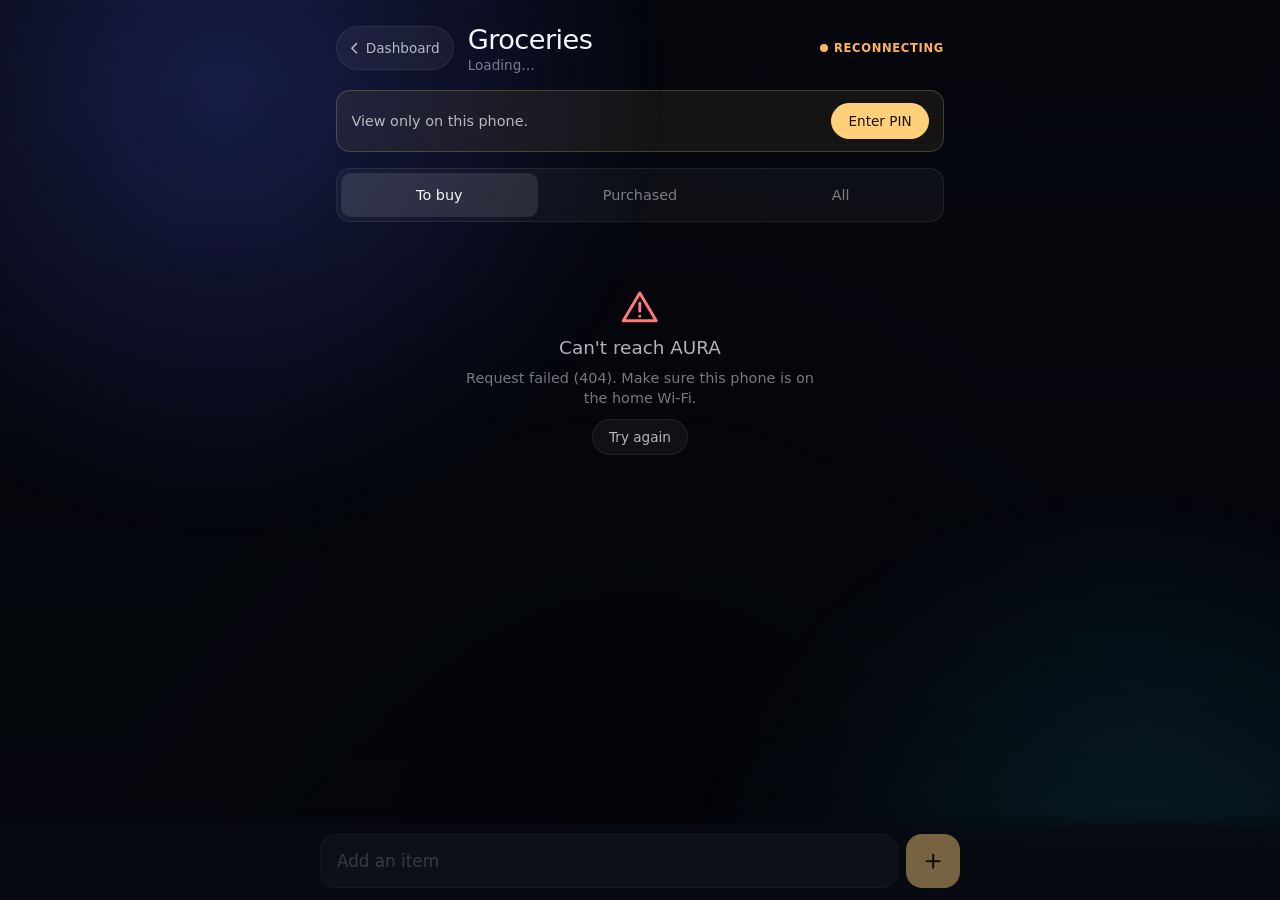
==== commit 4959053a: "Interactive dashboard tiles with detail views - Clock, weather (hourly/daily/metrics sections), Befo" ====
--- a/static/groceries.html
+++ b/static/groceries.html
@@ -24,7 +24,10 @@
 
   <div class="g-app">
     <header class="g-head">
-      <a class="g-home" href="/" aria-label="Back to dashboard"><span class="brand__mark"></span></a>
+      <a class="g-home" href="/" id="g-home" aria-label="Back to dashboard">
+        <svg viewBox="0 0 24 24" aria-hidden="true" fill="none" stroke="currentColor" stroke-width="2" stroke-linecap="round" stroke-linejoin="round"><path d="m15 6-6 6 6 6"/></svg>
+        <span>Dashboard</span>
+      </a>
       <div class="g-title">
         <h1>Groceries</h1>
         <p class="g-sub" id="g-sub">Loading…</p>
--- a/static/css/style.css
+++ b/static/css/style.css
@@ -903,6 +903,211 @@
   .grocery__item button { min-height: 44px; }
   .sheet__close { width: 2.75rem; height: 2.75rem; }
   .results button { min-height: 44px; }
+}
+
+
+/* ---------- Interactive tiles ---------- */
+
+[data-open] { cursor: pointer; }
+.card[data-open] { transition: border-color 0.25s ease, background 0.25s ease; }
+.card[data-open]:hover { border-color: rgba(255, 255, 255, 0.14); }
+.card__end { display: inline-flex; align-items: center; gap: 0.7rem; }
+.card__title { gap: 0.6rem; }
+
+.tile-hit {
+  all: unset; box-sizing: border-box; display: block; cursor: pointer;
+  border-radius: 18px; margin: -0.3rem -0.5rem; padding: 0.3rem 0.5rem;
+  -webkit-tap-highlight-color: transparent;
+}
+.tile-hit .time__clock, .tile-hit .time__date { display: block; }
+.tile-hit:hover .time__date { color: var(--ink); }
+
+.tile-more {
+  all: unset; box-sizing: border-box; cursor: pointer;
+  display: inline-flex; align-items: center; gap: 0.2rem;
+  min-height: 2rem; padding: 0 0.55rem 0 0.75rem; border-radius: 999px;
+  font-size: 0.72rem; font-weight: 600; letter-spacing: 0.04em; text-transform: none;
+  color: var(--ink-3); background: rgba(255, 255, 255, 0.04); border: 1px solid var(--line);
+  transition: color 0.2s ease, background 0.2s ease;
+  -webkit-tap-highlight-color: transparent;
+}
+.tile-more svg { width: 1em; height: 1em; }
+.card__title .tile-more { min-height: 1.7rem; margin-block: -0.45rem; }
+.tile-more:hover, .card[data-open]:hover .tile-more { color: var(--ink); background: rgba(255, 255, 255, 0.08); }
+.weather > .tile-more { position: absolute; top: clamp(12px, 1.2vw, 22px); right: clamp(12px, 1.2vw, 22px); z-index: 2; }
+.tile-hit:focus-visible, .tile-more:focus-visible, .detail__back:focus-visible {
+  outline: 2px solid var(--accent); outline-offset: 3px;
+}
+@media (pointer: coarse) {
+  .tile-more, .card__title .tile-more { min-height: 40px; padding: 0 0.8rem 0 0.95rem; font-size: 0.8rem; }
+}
+
+/* ---------- Detail view ---------- */
+
+.detail {
+  padding: 0;
+  width: min(70rem, calc(100vw - 32px));
+  max-width: none;
+  max-height: calc(100dvh - 32px);
+  border: 1px solid var(--line);
+  border-radius: var(--radius);
+  background: linear-gradient(180deg, #111523, #0a0d16 60%);
+  color: var(--ink);
+  box-shadow: 0 40px 100px -40px rgba(0, 0, 0, 0.9);
+  overflow: hidden;
+}
+.detail::backdrop { background: rgba(3, 4, 8, 0.72); }
+.detail[open] { animation: detail-in 0.24s cubic-bezier(0.2, 0.7, 0.2, 1); }
+@keyframes detail-in { from { opacity: 0; transform: translateY(14px) scale(0.985); } }
+.detail__inner { display: flex; flex-direction: column; max-height: inherit; }
+.detail__head {
+  display: flex; align-items: center; gap: 1rem;
+  padding: clamp(12px, 1.4vw, 24px) clamp(14px, 1.8vw, 32px);
+  border-bottom: 1px solid var(--line);
+  flex: none;
+}
+.detail__back {
+  all: unset; box-sizing: border-box; cursor: pointer; flex: none;
+  display: inline-flex; align-items: center; gap: 0.3rem;
+  min-height: 44px; padding: 0 1rem 0 0.65rem; border-radius: 999px;
+  font-size: 0.95rem; font-weight: 500; color: var(--ink);
+  background: rgba(255, 255, 255, 0.06); border: 1px solid var(--line);
+}
+.detail__back:hover { background: rgba(255, 255, 255, 0.1); }
+.detail__back svg { width: 1.2rem; height: 1.2rem; }
+.detail__titles { min-width: 0; }
+.detail__titles h2 { margin: 0; font-size: 1.35rem; font-weight: 500; letter-spacing: -0.01em; }
+.detail__sub { margin: 0.1rem 0 0; font-size: 0.85rem; color: var(--ink-3); overflow-wrap: anywhere; }
+.detail__body {
+  overflow-y: auto; overscroll-behavior: contain;
+  padding: clamp(14px, 1.8vw, 32px);
+  display: flex; flex-direction: column; gap: 1.5rem;
+  outline: none;
+}
+@media (max-width: 768px), (max-height: 520px) {
+  .detail {
+    width: 100vw; height: 100dvh; max-height: 100dvh; margin: 0;
+    border: 0; border-radius: 0;
+  }
+  .detail__head { padding-top: max(12px, env(safe-area-inset-top)); }
+  .detail__body { padding-bottom: max(16px, env(safe-area-inset-bottom)); }
+}
+
+.dsec { display: flex; flex-direction: column; gap: 0.75rem; scroll-margin-top: 0.5rem; }
+.dsec__title {
+  margin: 0; font-size: 0.75rem; font-weight: 600; letter-spacing: 0.14em; text-transform: uppercase; color: var(--ink-3);
+}
+.dmetrics {
+  display: grid; grid-template-columns: repeat(auto-fill, minmax(min(100%, 10.5rem), 1fr));
+  gap: 0.9rem 1.2rem; margin: 0;
+}
+.dmetrics--tight { grid-template-columns: repeat(auto-fill, minmax(min(100%, 8.5rem), 1fr)); }
+.dmetric { min-width: 0; padding: 0.7rem 0.85rem; border-radius: 14px; background: rgba(255, 255, 255, 0.035); border: 1px solid rgba(255, 255, 255, 0.05); }
+.dmetric dt { font-size: 0.68rem; letter-spacing: 0.12em; text-transform: uppercase; color: var(--ink-3); }
+.dmetric dd { margin: 0.25rem 0 0; font-size: 1.25rem; font-weight: 500; overflow-wrap: anywhere; }
+.dmetric small { display: block; margin-top: 0.15rem; font-size: 0.78rem; font-weight: 400; color: var(--ink-3); }
+
+.dnote { margin: 0; font-size: 0.9rem; line-height: 1.5; color: var(--ink-2); }
+.dnote--muted { color: var(--ink-3); font-size: 0.82rem; }
+.dnote--warn { color: var(--warn); }
+.dstatus { margin: 0; display: flex; flex-wrap: wrap; gap: 0.3rem 1rem; font-size: 0.82rem; color: var(--ink-3); }
+.dtag--warn { color: var(--warn); }
+.dtag--preview { color: var(--preview); font-weight: 600; }
+
+.dempty { display: flex; gap: 0.9rem; align-items: flex-start; padding: 1rem; border-radius: 16px; background: rgba(255, 255, 255, 0.03); border: 1px solid var(--line); }
+.dempty > span { flex: none; width: 2rem; height: 2rem; color: var(--ink-3); }
+.dempty > span svg { width: 100%; height: 100%; }
+.dempty strong { font-weight: 500; font-size: 1.05rem; }
+.dempty p { margin: 0.3rem 0 0; color: var(--ink-3); line-height: 1.45; }
+
+/* clock */
+.dclock__time { font-size: clamp(3.2rem, 8vw, 6rem); font-weight: 200; letter-spacing: -0.03em; font-variant-numeric: tabular-nums; line-height: 1; }
+.dclock__date { margin-top: 0.5rem; font-size: clamp(1.2rem, 2.2vw, 1.9rem); color: var(--ink-2); }
+
+/* weather hero with its own scene */
+.dhero {
+  position: relative; overflow: hidden; isolation: isolate;
+  display: flex; align-items: center; gap: clamp(12px, 2vw, 32px);
+  min-height: 11rem; padding: clamp(14px, 1.6vw, 28px);
+  border-radius: 18px; border: 1px solid var(--line); background: rgba(255, 255, 255, 0.02);
+}
+.dhero > :not(.wx-scene) { position: relative; z-index: 1; }
+.dhero__art { width: clamp(5.5rem, 9vw, 8.5rem); aspect-ratio: 1; flex: none; }
+.dhero__art svg { width: 100%; height: 100%; overflow: visible; }
+.dhero__temp { font-size: clamp(3.2rem, 6vw, 5.5rem); font-weight: 200; line-height: 1; letter-spacing: -0.03em; }
+.dhero__desc { font-size: clamp(1.2rem, 1.8vw, 1.7rem); margin-top: 0.2rem; }
+.dhero__sub { color: var(--ink-3); margin-top: 0.25rem; }
+.dhero[data-motion] {}
+
+/* tables (scroll sideways inside the box on narrow screens, never the page) */
+.dtable-wrap { overflow-x: auto; border-radius: 14px; border: 1px solid var(--line); }
+.dtable { width: 100%; border-collapse: collapse; font-size: 0.95rem; font-variant-numeric: tabular-nums; }
+.dtable th, .dtable td { padding: 0.55rem 0.7rem; text-align: left; white-space: nowrap; }
+.dtable thead th { font-size: 0.68rem; letter-spacing: 0.1em; text-transform: uppercase; color: var(--ink-3); font-weight: 600; background: rgba(255, 255, 255, 0.03); }
+.dtable tbody tr { border-top: 1px solid rgba(255, 255, 255, 0.05); }
+.dtable tbody th { font-weight: 500; }
+.dtable__icon { width: 2.2rem; padding-block: 0.2rem; }
+.dtable__icon svg { width: 1.9rem; height: 1.9rem; display: block; overflow: visible; }
+.dtable--slots tr.is-past { opacity: 0.45; }
+.dtable--slots tr.is-best { background: rgba(255, 207, 122, 0.08); }
+.dbest { margin-left: 0.5rem; padding: 0.1rem 0.45rem; border-radius: 999px; font-size: 0.68rem; font-weight: 700; color: #1a1306; background: var(--accent); }
+
+/* daily */
+.ddays { list-style: none; margin: 0; padding: 0; border-radius: 14px; border: 1px solid var(--line); overflow: hidden; }
+.dday {
+  display: grid; grid-template-columns: minmax(6.5rem, 9rem) 2.4rem minmax(0, 1fr) auto;
+  align-items: center; gap: 0.25rem 0.9rem; padding: 0.6rem 0.9rem;
+  border-top: 1px solid rgba(255, 255, 255, 0.05);
+}
+.dday:first-child { border-top: 0; }
+.dday__name { font-weight: 500; }
+.dday__icon svg { width: 2.2rem; height: 2.2rem; display: block; overflow: visible; }
+.dday__desc { color: var(--ink-2); min-width: 0; }
+.dday__temps { font-weight: 500; white-space: nowrap; }
+.dday__temps span { color: var(--ink-4); margin-left: 0.4rem; font-weight: 400; }
+.dday__extra { grid-column: 1 / -1; font-size: 0.8rem; color: var(--ink-3); }
+@media (min-width: 900px) { .dday__extra { grid-column: auto; text-align: right; } .dday { grid-template-columns: 9rem 2.4rem minmax(0, 1fr) auto minmax(0, 18rem); } }
+
+/* advice */
+.dadvice { list-style: none; margin: 0; padding: 0; display: grid; gap: 0.75rem; }
+.dadvice__item { display: flex; gap: 0.9rem; align-items: flex-start; padding: 0.8rem 0.9rem; border-radius: 14px; background: rgba(255, 255, 255, 0.03); border: 1px solid rgba(255, 255, 255, 0.05); }
+.dadvice__item .advice__icon { flex: none; }
+.dadvice__item[data-priority="high"] .advice__icon { color: var(--accent); background: rgba(255, 207, 122, 0.1); }
+.dadvice__title { font-size: 1.1rem; font-weight: 500; display: flex; flex-wrap: wrap; align-items: center; gap: 0.3rem 0.6rem; }
+.dadvice__detail { margin: 0.25rem 0 0; color: var(--ink-2); line-height: 1.45; }
+.dprio { font-size: 0.66rem; font-weight: 600; letter-spacing: 0.06em; text-transform: uppercase; padding: 0.12rem 0.5rem; border-radius: 999px; border: 1px solid var(--line); color: var(--ink-3); }
+.dprio--high { color: var(--accent); border-color: rgba(255, 207, 122, 0.35); }
+
+/* commute */
+.drec { display: flex; flex-direction: column; gap: 0.7rem; align-items: flex-start; padding: clamp(14px, 1.6vw, 24px); border-radius: 18px; background: rgba(255, 255, 255, 0.03); border: 1px solid var(--line); }
+.drec .dmetrics { width: 100%; }
+.drec__label { font-size: 0.72rem; font-weight: 600; letter-spacing: 0.12em; text-transform: uppercase; color: var(--ink-3); }
+.drec__time { font-size: clamp(2.6rem, 5vw, 4.2rem); font-weight: 300; letter-spacing: -0.03em; line-height: 1; }
+.dlegend { display: grid; grid-template-columns: max-content minmax(0, 1fr); gap: 0.35rem 1rem; margin: 0; font-size: 0.85rem; }
+.dlegend dt { font-weight: 600; color: var(--ink-2); }
+.dlegend dd { margin: 0; color: var(--ink-3); }
+@media (max-width: 480px) { .dlegend { grid-template-columns: minmax(0, 1fr); } .dlegend dd { margin-bottom: 0.4rem; } }
+
+/* Detail tables on phones: no sideways scrolling for the important columns. */
+@media (max-width: 600px) {
+  .dtable--slots thead { display: none; }
+  .dtable--slots, .dtable--slots tbody { display: block; }
+  .dtable--slots tr {
+    display: grid; grid-template-columns: minmax(0, 1fr) auto auto;
+    gap: 0.15rem 0.9rem; align-items: baseline; padding: 0.6rem 0.8rem;
+  }
+  .dtable--slots th, .dtable--slots td { padding: 0; white-space: nowrap; }
+  .dtable--slots td[data-label="Traffic"],
+  .dtable--slots td[data-label="Source"],
+  .dtable--slots td[data-label="Checked"] { font-size: 0.8rem; color: var(--ink-3); }
+  .dtable--slots td[data-label="Checked"]::before { content: "checked "; }
+  .dtable--slots td[data-label="Arrive"]::before { content: "→ "; color: var(--ink-4); }
+  .dmetrics { grid-template-columns: repeat(2, minmax(0, 1fr)); gap: 0.6rem; }
+  .dmetric { padding: 0.6rem 0.7rem; }
+  .dmetric dd { font-size: 1.1rem; }
+  #dsec-hourly .dtable th:nth-child(6), #dsec-hourly .dtable td:nth-child(6),
+  #dsec-hourly .dtable th:nth-child(8), #dsec-hourly .dtable td:nth-child(8) { display: none; }
+  .dtable th, .dtable td { padding: 0.5rem 0.45rem; }
 }
 
 /* ---------- Wide-screen tuning (must stay last: overrides base rules) ---------- */
--- a/static/css/groceries.css
+++ b/static/css/groceries.css
@@ -23,13 +23,17 @@
   padding: 0.5rem 0 1.1rem;
 }
 .g-home {
-  width: 2.5rem; height: 2.5rem; flex: none;
-  display: grid; place-items: center;
-  border-radius: 50%;
+  flex: none; box-sizing: border-box;
+  display: inline-flex; align-items: center; gap: 0.15rem;
+  min-height: 2.75rem; padding: 0 0.85rem 0 0.5rem;
+  border-radius: 999px; text-decoration: none;
+  font-size: 0.85rem; font-weight: 500; color: var(--ink-2);
   background: rgba(255, 255, 255, 0.05);
   border: 1px solid var(--line);
 }
-.g-home .brand__mark { width: 0.9rem; height: 0.9rem; }
+.g-home svg { width: 1.15rem; height: 1.15rem; }
+.g-home:focus-visible { outline: 2px solid var(--accent); outline-offset: 2px; }
+@media (max-width: 440px) { .g-home span { display: none; } .g-home { width: 2.75rem; padding: 0; justify-content: center; } }
 .g-title { flex: 1; min-width: 0; }
 .g-title h1 { margin: 0; font-size: clamp(1.4rem, 7vw, 1.7rem); font-weight: 500; letter-spacing: -0.02em; }
 .g-sub { margin: 0.1rem 0 0; font-size: 0.85rem; color: var(--ink-3); }
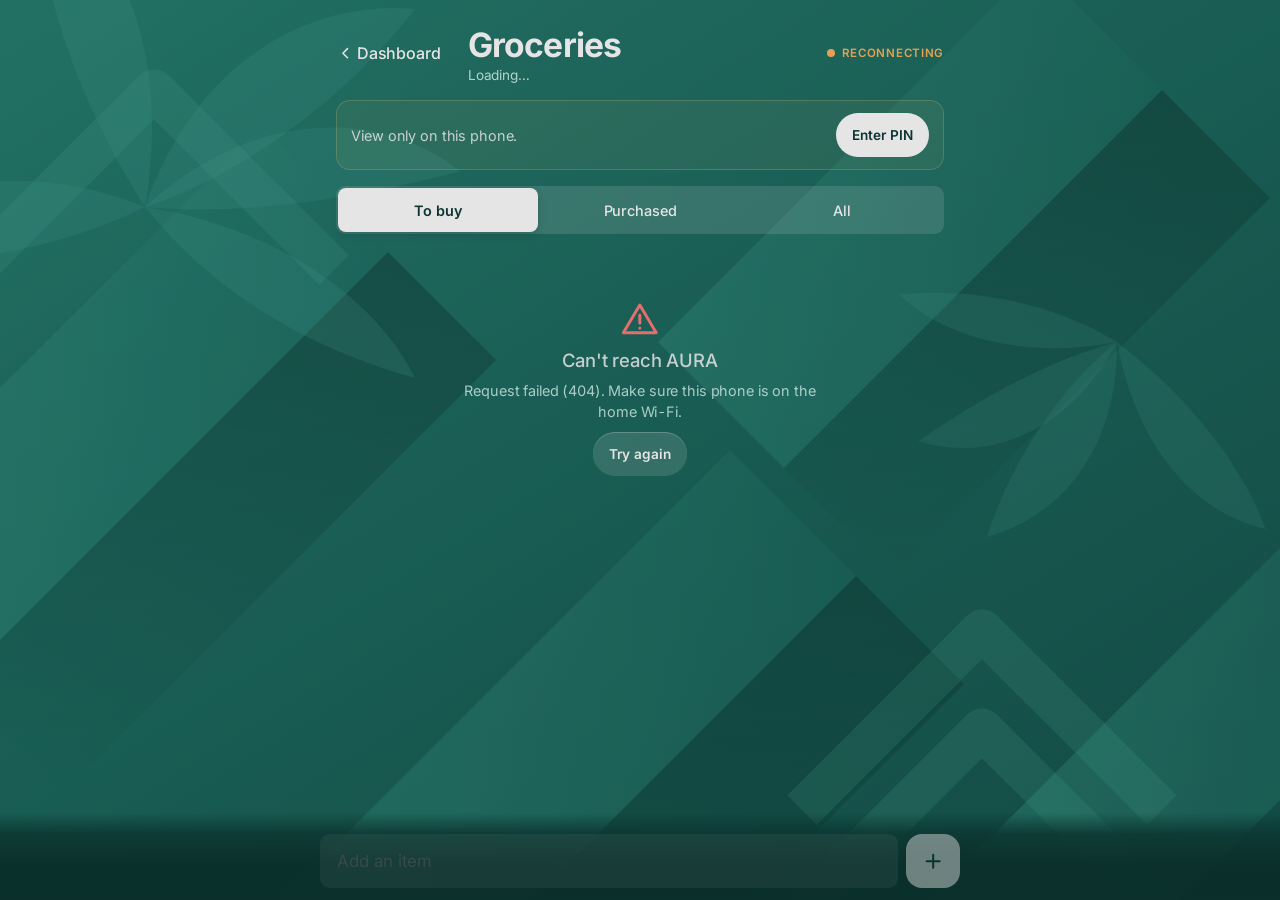
==== commit f8cc4fbf: "Home app look, calm Home, security hardening, speed pill, Wi-Fi popup Look (static/css/home.css, loa" ====
--- a/static/groceries.html
+++ b/static/groceries.html
@@ -12,6 +12,7 @@
   <link rel="icon" href="/static/img/favicon.svg" type="image/svg+xml">
   <link rel="stylesheet" href="/static/css/style.css">
   <link rel="stylesheet" href="/static/css/groceries.css">
+  <link rel="stylesheet" href="/static/css/home.css">
   <script src="/static/js/icons.js" defer></script>
   <script src="/static/js/groceries.js" defer></script>
 </head>
--- a/static/css/style.css
+++ b/static/css/style.css
@@ -4,14 +4,22 @@
 :root {
   color-scheme: dark;
 
-  --bg: #05070d;
-  --ink: #f4f6fb;
-  --ink-2: rgba(244, 246, 251, 0.72);
-  --ink-3: rgba(244, 246, 251, 0.48);
-  --ink-4: rgba(244, 246, 251, 0.28);
-  --line: rgba(255, 255, 255, 0.075);
+  /* ---- Design tokens (AURA Home) ----
+     Neutral near-black base, layered translucent surfaces, one warm accent,
+     and a small set of semantic tones used only for tile icons and status. */
+  --bg: #07080c;
+  --ink: #f4f6fb;                              /* primary text */
+  --ink-2: rgba(244, 246, 251, 0.74);          /* secondary text */
+  --ink-3: rgba(244, 246, 251, 0.62);          /* tertiary / labels */
+  --ink-4: rgba(244, 246, 251, 0.44);          /* fine print */
+  --line: rgba(255, 255, 255, 0.08);           /* hairline separators */
   --card: rgba(255, 255, 255, 0.032);
   --card-hi: rgba(255, 255, 255, 0.055);
+
+  --surface-1: rgba(255, 255, 255, 0.065);     /* tiles */
+  --surface-2: rgba(255, 255, 255, 0.10);      /* hover */
+  --surface-3: rgba(255, 255, 255, 0.14);      /* pressed / selected */
+  --surface-solid: #15171d;                    /* sheets and dialogs */
 
   --accent: #ffcf7a;
   --warn: #ffb35c;
@@ -19,13 +27,33 @@
   --ok: #7fe0b0;
   --preview: #b9a6ff;
 
+  /* tile tones: icon + status colour only, never large fills */
+  --tone-sky: #6cc4ff;
+  --tone-green: #6fdc9b;
+  --tone-amber: #ffc861;
+  --tone-orange: #ff9e57;
+  --tone-red: #ff7d7d;
+  --tone-violet: #b69aff;
+  --tone-teal: #52d6c6;
+  --tone-slate: #a3adbd;
+  --tone-lime: #a8dc72;
+
   --orb-a: #27306f;
   --orb-b: #0e4656;
   --orb-c: #3a1e5c;
 
+  /* shape, spacing, motion */
   --radius: 20px;
-  --gap: clamp(14px, 1.8vw, 32px);
-  --pad: clamp(16px, 3.2vw, 64px);
+  --r-tile: 1.25rem;
+  --r-sm: 0.7rem;
+  --r-pill: 999px;
+  --gap: clamp(12px, 1.6vw, 28px);
+  --pad: clamp(16px, 3vw, 56px);
+  --icon-tile: 2.25rem;
+  --ease: cubic-bezier(0.2, 0.8, 0.2, 1);
+  --dur-fast: 120ms;
+  --dur: 220ms;
+  --focus: 0 0 0 2px var(--bg), 0 0 0 4px var(--accent);
 
   --font: -apple-system, BlinkMacSystemFont, "SF Pro Display", "Inter", "Segoe UI",
           Roboto, "Helvetica Neue", "Noto Sans", "DejaVu Sans", sans-serif;
@@ -76,7 +104,7 @@
   width: 75vmax;
   height: 75vmax;
   border-radius: 50%;
-  opacity: 0.7;
+  opacity: 0.5;
   will-change: transform;
   transition: background 6s ease;
 }
@@ -110,433 +138,6 @@
 @keyframes drift-a { to { transform: translate3d(12vw, 8vh, 0) scale(1.08); } }
 @keyframes drift-b { to { transform: translate3d(-10vw, -6vh, 0) scale(1.12); } }
 @keyframes drift-c { to { transform: translate3d(-14vw, 10vh, 0) scale(0.92); } }
-
-/* ---------- Layout ---------- */
-
-.shell {
-  position: relative;
-  z-index: 1;
-  min-height: 100vh;
-  min-height: 100dvh;
-  padding: var(--pad);
-  padding-top: max(var(--pad), env(safe-area-inset-top));
-  display: grid;
-  gap: var(--gap);
-  /* Medium screens (laptops, landscape tablets): commute gets a full-width row. */
-  grid-template-columns: minmax(0, 1.25fr) minmax(0, 1fr);
-  grid-template-rows: auto 1fr auto auto;
-  grid-template-areas:
-    "top     top"
-    "time    weather"
-    "commute commute"
-    "advice  grocery";
-  transition: transform 2s ease, opacity 2s ease;
-}
-
-body[data-phase="night"] .shell { opacity: 0.86; }
-
-.topbar  { grid-area: top; }
-.time    { grid-area: time; }
-.weather { grid-area: weather; }
-.commute { grid-area: commute; }
-.advice  { grid-area: advice; }
-.grocery { grid-area: grocery; }
-
-/* Large landscape displays (the entrance screen): one glanceable page. */
-@media (min-width: 1400px) and (orientation: landscape) {
-  .shell {
-    grid-template-columns: repeat(10, minmax(0, 1fr));
-    grid-template-rows: auto 1fr auto;
-    grid-template-areas:
-      "top    top    top    top     top     top     top     top     top     top"
-      "time   time   time   time    time    time    weather weather weather weather"
-      "advice advice advice commute commute commute commute grocery grocery grocery";
-  }
-}
-
-/* Phones and portrait screens: a single readable column. */
-@media (max-width: 960px), (orientation: portrait) {
-  .shell {
-    grid-template-columns: minmax(0, 1fr);
-    grid-template-rows: auto;
-    grid-template-areas: "top" "time" "weather" "commute" "advice" "grocery";
-    align-content: start;
-  }
-  .time { padding: 1.5rem 0 0.5rem; }
-}
-
-/* ---------- Top bar ---------- */
-
-.topbar {
-  display: flex;
-  align-items: center;
-  justify-content: space-between;
-  gap: 1rem;
-  min-height: 2rem;
-}
-
-.brand { display: flex; align-items: center; gap: 0.6rem; }
-.brand__mark {
-  width: 0.85rem; height: 0.85rem; border-radius: 50%;
-  background: radial-gradient(circle at 35% 30%, #ffe3a3, #ff9f6b 55%, #6b5cff);
-  box-shadow: 0 0 18px rgba(255, 170, 110, 0.35);
-}
-.brand__name {
-  font-size: 0.8rem;
-  font-weight: 600;
-  letter-spacing: 0.32em;
-  color: var(--ink-3);
-}
-
-.topbar__right { display: flex; gap: 0.6rem; flex-wrap: wrap; justify-content: flex-end; }
-
-.pill {
-  display: inline-flex;
-  align-items: center;
-  gap: 0.5rem;
-  padding: 0.35rem 0.8rem;
-  border-radius: 999px;
-  font-size: 0.72rem;
-  font-weight: 600;
-  letter-spacing: 0.06em;
-  text-transform: uppercase;
-  border: 1px solid currentColor;
-  white-space: nowrap;
-}
-.pill--preview { color: var(--preview); background: rgba(185, 166, 255, 0.08); }
-.pill--offline { color: var(--warn); background: rgba(255, 179, 92, 0.08); }
-.pill .dot {
-  width: 0.45rem; height: 0.45rem; border-radius: 50%; background: currentColor;
-  animation: pulse 2s ease-in-out infinite;
-}
-@keyframes pulse { 50% { opacity: 0.3; } }
-
-/* ---------- Time ---------- */
-
-.time {
-  display: flex;
-  flex-direction: column;
-  justify-content: center;
-  min-width: 0;
-}
-
-.time__clock {
-  font-size: clamp(5.5rem, 15.5vw, 19rem);
-  font-weight: 200;
-  line-height: 0.92;
-  letter-spacing: -0.045em;
-  font-variant-numeric: tabular-nums;
-  background: linear-gradient(180deg, #ffffff 30%, rgba(255, 255, 255, 0.72));
-  -webkit-background-clip: text;
-  background-clip: text;
-  color: transparent;
-  white-space: nowrap;
-  margin-left: -0.04em;
-}
-
-.time__meridiem {
-  font-size: 0.22em;
-  font-weight: 400;
-  letter-spacing: 0.02em;
-  margin-left: 0.18em;
-  color: var(--ink-3);
-  -webkit-text-fill-color: var(--ink-3);
-}
-
-.time__date {
-  margin-top: 1.1rem;
-  font-size: clamp(1.5rem, 2.5vw, 3.2rem);
-  font-weight: 400;
-  color: var(--ink-2);
-  letter-spacing: -0.01em;
-}
-
-/* ---------- Location ---------- */
-
-.place {
-  display: flex;
-  align-items: center;
-  flex-wrap: wrap;
-  gap: 0.35rem 0.6rem;
-  margin-top: 0.7rem;
-  font-size: clamp(1.05rem, 1.4vw, 1.8rem);
-  color: var(--ink-3);
-}
-.time__pin { width: 1.1em; height: 1.1em; flex: none; }
-.place__city { color: var(--ink-2); }
-.place__region { color: var(--ink-4); }
-.place[data-status="unconfigured"] .place__city,
-.place[data-status="detecting"] .place__city { color: var(--ink-3); font-style: normal; }
-
-.badge {
-  font-size: 0.62em;
-  font-weight: 600;
-  letter-spacing: 0.08em;
-  text-transform: uppercase;
-  padding: 0.25em 0.65em;
-  border-radius: 999px;
-  border: 1px solid var(--line);
-  color: var(--ink-3);
-  white-space: nowrap;
-}
-.badge--approx { color: var(--warn); border-color: rgba(255, 179, 92, 0.35); }
-.badge--manual, .badge--confirmed { color: var(--ok); border-color: rgba(127, 224, 176, 0.3); }
-
-.place__btn {
-  all: unset;
-  display: inline-flex;
-  align-items: center;
-  gap: 0.4em;
-  font-size: 0.62em;
-  font-weight: 500;
-  padding: 0.35em 0.75em;
-  border-radius: 999px;
-  color: var(--ink-3);
-  background: rgba(255, 255, 255, 0.04);
-  border: 1px solid var(--line);
-  cursor: pointer;
-  transition: color 0.2s ease, background 0.2s ease;
-}
-.place__btn svg { width: 1.2em; height: 1.2em; }
-.place__btn:hover { color: var(--ink); background: rgba(255, 255, 255, 0.08); }
-.place__btn:focus-visible { outline: 2px solid var(--accent); outline-offset: 2px; }
-.place[data-status="unconfigured"] .place__btn { color: var(--accent); border-color: rgba(255, 207, 122, 0.4); }
-
-.place__note {
-  margin: 0.5rem 0 0;
-  max-width: 40rem;
-  font-size: 0.85rem;
-  line-height: 1.4;
-  color: var(--warn);
-}
-
-/* ---------- Daily forecast ---------- */
-
-.daily {
-  list-style: none;
-  display: grid;
-  grid-template-columns: repeat(5, minmax(0, 6.5rem));
-  gap: 0.5rem;
-  margin: clamp(20px, 3vh, 44px) 0 0;
-  padding: 0;
-}
-.daily:empty { display: none; }
-.daily li {
-  display: flex;
-  flex-direction: column;
-  align-items: center;
-  gap: 0.15rem;
-  padding: 0.6rem 0.2rem;
-  border-radius: 14px;
-  background: rgba(255, 255, 255, 0.025);
-  border: 1px solid rgba(255, 255, 255, 0.04);
-}
-.daily__day { font-size: 0.78rem; color: var(--ink-3); letter-spacing: 0.04em; }
-.daily__icon { width: 2.4rem; height: 2.4rem; }
-.daily__icon svg { width: 100%; height: 100%; overflow: visible; }
-.daily__temps { font-size: 0.95rem; font-weight: 500; }
-.daily__temps span { color: var(--ink-4); font-weight: 400; margin-left: 0.25em; }
-.daily__rain { font-size: 0.7rem; color: #8cc8ff; min-height: 1em; }
-@media (max-width: 560px) {
-  .daily { grid-template-columns: repeat(5, minmax(0, 1fr)); gap: 0.3rem; }
-}
-
-/* ---------- Cards ---------- */
-
-.card {
-  position: relative;
-  min-width: 0;
-  padding: clamp(18px, 1.8vw, 36px);
-  border-radius: var(--radius);
-  background:
-    linear-gradient(180deg, var(--card-hi), var(--card) 40%);
-  border: 1px solid var(--line);
-  box-shadow: 0 30px 60px -40px rgba(0, 0, 0, 0.6);
-}
-
-.card__title {
-  display: flex;
-  align-items: baseline;
-  justify-content: space-between;
-  margin: 0 0 1rem;
-  font-size: 0.78rem;
-  font-weight: 600;
-  letter-spacing: 0.16em;
-  text-transform: uppercase;
-  color: var(--ink-3);
-}
-.card__count { letter-spacing: 0.04em; text-transform: none; font-weight: 500; }
-
-/* ---------- Weather ---------- */
-
-.weather { display: flex; flex-direction: column; justify-content: center; }
-
-.weather__loading,
-.weather__message,
-.weather__content { display: none; }
-
-.weather[data-state="loading"] .weather__loading { display: flex; }
-.weather[data-state="ok"] .weather__content,
-.weather[data-state="stale"] .weather__content { display: block; }
-.weather[data-state="unavailable"] .weather__message,
-.weather[data-state="error"] .weather__message { display: flex; }
-
-.weather__now { display: flex; align-items: center; gap: clamp(12px, 2vw, 40px); }
-
-.weather__art { width: clamp(7rem, 10vw, 13rem); aspect-ratio: 1; flex: none; }
-.weather__art svg { width: 100%; height: 100%; display: block; overflow: visible; }
-
-.weather__temp {
-  font-size: clamp(4.5rem, 7.5vw, 10rem);
-  font-weight: 200;
-  line-height: 0.95;
-  letter-spacing: -0.04em;
-}
-.weather__desc { font-size: clamp(1.3rem, 1.9vw, 2.4rem); color: var(--ink); margin-top: 0.35rem; }
-.weather__range { font-size: clamp(1rem, 1.3vw, 1.6rem); color: var(--ink-3); margin-top: 0.3rem; }
-.weather__sun {
-  display: flex; flex-wrap: wrap; gap: 0.2rem 1rem;
-  margin-top: 0.35rem; font-size: clamp(0.85rem, 1vw, 1.2rem); color: var(--ink-3);
-}
-.weather__sun span { display: inline-flex; align-items: center; gap: 0.35em; }
-.weather__sun svg { width: 1.15em; height: 1.15em; color: var(--accent); opacity: 0.8; }
-
-.weather__stats {
-  display: flex;
-  flex-wrap: wrap;
-  justify-content: space-between;
-  gap: 0.75rem 1.2rem;
-  margin: clamp(14px, 1.6vw, 28px) 0 0;
-  padding: clamp(10px, 1vw, 18px) 0;
-  border-top: 1px solid var(--line);
-  border-bottom: 1px solid var(--line);
-}
-.weather__stats div { min-width: 0; }
-.weather__stats dt {
-  white-space: nowrap;
-  font-size: 0.68rem; letter-spacing: 0.14em; text-transform: uppercase; color: var(--ink-3);
-}
-.weather__stats dd { margin: 0.25rem 0 0; font-size: 1.3rem; font-weight: 500; white-space: nowrap; }
-
-.hourly {
-  list-style: none;
-  display: grid;
-  grid-template-columns: repeat(6, minmax(0, 1fr));
-  gap: 0.5rem;
-  margin: clamp(12px, 1.4vw, 24px) 0 0;
-  padding: 0;
-  text-align: center;
-}
-.hourly li { display: flex; flex-direction: column; align-items: center; gap: 0.25rem; }
-.hourly__time { font-size: 0.8rem; color: var(--ink-3); }
-.hourly__icon { width: 2.4rem; height: 2.4rem; }
-.hourly__icon svg { width: 100%; height: 100%; overflow: visible; }
-.hourly__temp { font-size: 1.1rem; font-weight: 500; }
-.hourly__rain { font-size: 0.72rem; color: #8cc8ff; min-height: 1em; }
-
-.weather__meta {
-  margin-top: 1rem;
-  font-size: 0.75rem;
-  color: var(--ink-4);
-  display: flex;
-  gap: 0.75rem;
-  flex-wrap: wrap;
-}
-.weather__meta .tag-preview { color: var(--preview); font-weight: 600; letter-spacing: 0.04em; }
-.weather__meta .is-stale { color: var(--warn); }
-.weather__meta a { color: inherit; text-decoration: none; }
-
-.weather__message { align-items: center; gap: 1.4rem; }
-.weather__message-icon { width: clamp(4.5rem, 6vw, 7rem); aspect-ratio: 1; flex: none; color: var(--ink-3); }
-.weather__message-icon svg { width: 100%; height: 100%; }
-.weather__message-title { margin: 0; font-size: clamp(1.4rem, 1.8vw, 2.2rem); font-weight: 500; }
-.weather__message-body { margin: 0.4rem 0 0; color: var(--ink-3); font-size: 1rem; line-height: 1.45; }
-.weather[data-state="error"] .weather__message-icon { color: var(--danger); }
-
-/* ---------- Advice ---------- */
-
-.advice__list, .grocery__list { list-style: none; margin: 0; padding: 0; }
-
-.advice__list {
-  display: grid;
-  grid-template-columns: repeat(auto-fit, minmax(min(100%, 15rem), 1fr));
-  gap: 0.8rem 1.4rem;
-}
-
-.advice__item { display: flex; gap: 0.9rem; align-items: flex-start; min-width: 0; }
-.advice__icon {
-  flex: none;
-  width: 2.6rem; height: 2.6rem;
-  display: grid; place-items: center;
-  border-radius: 12px;
-  background: rgba(255, 255, 255, 0.05);
-  color: var(--ink-2);
-}
-.advice__icon svg { width: 1.45rem; height: 1.45rem; }
-.advice__item[data-priority="high"] .advice__icon { color: var(--accent); background: rgba(255, 207, 122, 0.1); }
-.advice__title { font-size: 1.15rem; font-weight: 500; line-height: 1.25; }
-.advice__detail { font-size: 0.9rem; color: var(--ink-3); margin-top: 0.2rem; line-height: 1.4; }
-
-/* ---------- Groceries ---------- */
-
-.grocery__body { display: flex; gap: 1.4rem; align-items: flex-start; }
-.grocery__body .grocery__list { flex: 1; min-width: 0; }
-.grocery__qr {
-  flex: none;
-  display: flex; flex-direction: column; align-items: center; gap: 0.45rem;
-  text-decoration: none; color: var(--ink-3);
-}
-.grocery__qr img {
-  width: clamp(5.5rem, 6.5vw, 8.5rem); height: auto; aspect-ratio: 1;
-  display: block; border-radius: 12px; background: #fff; padding: 4px;
-}
-.grocery__qr-label { font-size: 0.72rem; letter-spacing: 0.08em; text-transform: uppercase; }
-.grocery__list[data-readonly] .grocery__item button { cursor: default; }
-@media (max-width: 560px) { .grocery__qr { display: none; } }
-
-.loc-unlock__row { display: flex; gap: 0.5rem; }
-.loc-unlock__row .sheet__input { flex: 1; min-width: 0; letter-spacing: 0.3em; }
-
-.grocery__list {
-  display: grid;
-  grid-template-columns: repeat(2, minmax(0, 1fr));
-  gap: 0.2rem 1.2rem;
-}
-@media (max-width: 560px) {
-  .grocery__list { grid-template-columns: minmax(0, 1fr); }
-  .weather__stats { display: grid; grid-template-columns: repeat(3, minmax(0, 1fr)); }
-  .weather__stats dd { font-size: 1.1rem; }
-}
-
-.grocery__item button {
-  all: unset;
-  box-sizing: border-box;
-  width: 100%;
-  display: flex;
-  align-items: center;
-  gap: 0.75rem;
-  padding: 0.5rem 0.2rem;
-  cursor: pointer;
-  border-radius: 10px;
-  -webkit-tap-highlight-color: transparent;
-}
-.grocery__item button:focus-visible { outline: 2px solid var(--accent); outline-offset: 2px; }
-.grocery__box {
-  flex: none;
-  width: 1.3rem; height: 1.3rem;
-  border-radius: 50%;
-  border: 1.6px solid var(--ink-4);
-  display: grid; place-items: center;
-  transition: background 0.25s ease, border-color 0.25s ease;
-}
-.grocery__box svg { width: 0.8rem; height: 0.8rem; opacity: 0; transition: opacity 0.2s ease; }
-.grocery__name { font-size: 1.1rem; min-width: 0; overflow: hidden; text-overflow: ellipsis; white-space: nowrap; }
-.grocery__qty { font-size: 0.85rem; color: var(--ink-3); margin-left: auto; white-space: nowrap; }
-.grocery__item.is-checked .grocery__box { background: var(--ok); border-color: var(--ok); color: #06210f; }
-.grocery__item.is-checked .grocery__box svg { opacity: 1; }
-.grocery__item.is-checked .grocery__name { color: var(--ink-4); text-decoration: line-through; text-decoration-thickness: 1px; }
-.grocery__item.is-pending { opacity: 0.6; }
-.grocery__more { grid-column: 1 / -1; font-size: 0.85rem; color: var(--ink-3); padding-top: 0.4rem; }
 
 /* ---------- Location dialog ---------- */
 
@@ -584,6 +185,7 @@
   padding: 0.55rem 1rem; border-radius: 999px;
   color: var(--ink-2); background: rgba(255, 255, 255, 0.05); border: 1px solid var(--line);
 }
+a.btn { display: inline-flex; align-items: center; text-decoration: none; }
 .btn:hover { background: rgba(255, 255, 255, 0.09); color: var(--ink); }
 .btn:disabled { opacity: 0.5; cursor: progress; }
 .btn--primary { color: #1a1306; background: var(--accent); border-color: var(--accent); }
@@ -836,10 +438,10 @@
   font-size: 0.82rem; font-weight: 600;
 }
 .traffic::before { content: ""; width: 0.55em; height: 0.55em; border-radius: 50%; background: currentColor; }
-.traffic--light    { color: #7fe0b0; }
-.traffic--moderate { color: #ffcf7a; }
+.traffic--light    { color: var(--ok); }
+.traffic--moderate { color: var(--accent); }
 .traffic--heavy    { color: #ff9f5a; }
-.traffic--severe   { color: #ff7a7a; }
+.traffic--severe   { color: var(--danger); }
 
 .basis {
   display: inline-flex; align-items: center;
@@ -906,42 +508,6 @@
 }
 
 
-/* ---------- Interactive tiles ---------- */
-
-[data-open] { cursor: pointer; }
-.card[data-open] { transition: border-color 0.25s ease, background 0.25s ease; }
-.card[data-open]:hover { border-color: rgba(255, 255, 255, 0.14); }
-.card__end { display: inline-flex; align-items: center; gap: 0.7rem; }
-.card__title { gap: 0.6rem; }
-
-.tile-hit {
-  all: unset; box-sizing: border-box; display: block; cursor: pointer;
-  border-radius: 18px; margin: -0.3rem -0.5rem; padding: 0.3rem 0.5rem;
-  -webkit-tap-highlight-color: transparent;
-}
-.tile-hit .time__clock, .tile-hit .time__date { display: block; }
-.tile-hit:hover .time__date { color: var(--ink); }
-
-.tile-more {
-  all: unset; box-sizing: border-box; cursor: pointer;
-  display: inline-flex; align-items: center; gap: 0.2rem;
-  min-height: 2rem; padding: 0 0.55rem 0 0.75rem; border-radius: 999px;
-  font-size: 0.72rem; font-weight: 600; letter-spacing: 0.04em; text-transform: none;
-  color: var(--ink-3); background: rgba(255, 255, 255, 0.04); border: 1px solid var(--line);
-  transition: color 0.2s ease, background 0.2s ease;
-  -webkit-tap-highlight-color: transparent;
-}
-.tile-more svg { width: 1em; height: 1em; }
-.card__title .tile-more { min-height: 1.7rem; margin-block: -0.45rem; }
-.tile-more:hover, .card[data-open]:hover .tile-more { color: var(--ink); background: rgba(255, 255, 255, 0.08); }
-.weather > .tile-more { position: absolute; top: clamp(12px, 1.2vw, 22px); right: clamp(12px, 1.2vw, 22px); z-index: 2; }
-.tile-hit:focus-visible, .tile-more:focus-visible, .detail__back:focus-visible {
-  outline: 2px solid var(--accent); outline-offset: 3px;
-}
-@media (pointer: coarse) {
-  .tile-more, .card__title .tile-more { min-height: 40px; padding: 0 0.8rem 0 0.95rem; font-size: 0.8rem; }
-}
-
 /* ---------- Detail view ---------- */
 
 .detail {
@@ -950,13 +516,13 @@
   max-width: none;
   max-height: calc(100dvh - 32px);
   border: 1px solid var(--line);
-  border-radius: var(--radius);
-  background: linear-gradient(180deg, #111523, #0a0d16 60%);
+  border-radius: calc(var(--r-tile) * 1.4);
+  background: var(--surface-solid);
   color: var(--ink);
   box-shadow: 0 40px 100px -40px rgba(0, 0, 0, 0.9);
   overflow: hidden;
 }
-.detail::backdrop { background: rgba(3, 4, 8, 0.72); }
+.detail::backdrop { background: rgba(3, 4, 8, 0.66); -webkit-backdrop-filter: blur(6px); backdrop-filter: blur(6px); }
 .detail[open] { animation: detail-in 0.24s cubic-bezier(0.2, 0.7, 0.2, 1); }
 @keyframes detail-in { from { opacity: 0; transform: translateY(14px) scale(0.985); } }
 .detail__inner { display: flex; flex-direction: column; max-height: inherit; }
@@ -970,13 +536,17 @@
   all: unset; box-sizing: border-box; cursor: pointer; flex: none;
   display: inline-flex; align-items: center; gap: 0.3rem;
   min-height: 44px; padding: 0 1rem 0 0.65rem; border-radius: 999px;
-  font-size: 0.95rem; font-weight: 500; color: var(--ink);
-  background: rgba(255, 255, 255, 0.06); border: 1px solid var(--line);
-}
-.detail__back:hover { background: rgba(255, 255, 255, 0.1); }
+  font-size: 0.95rem; font-weight: 600; color: var(--ink);
+  background: var(--surface-1); border: 0;
+  transition: background var(--dur) var(--ease);
+}
+.detail__back:hover { background: var(--surface-2); }
+.detail__back:focus-visible { box-shadow: var(--focus); }
 .detail__back svg { width: 1.2rem; height: 1.2rem; }
 .detail__titles { min-width: 0; }
-.detail__titles h2 { margin: 0; font-size: 1.35rem; font-weight: 500; letter-spacing: -0.01em; }
+.detail__titles h2 { margin: 0; font-size: 1.35rem; font-weight: 650; letter-spacing: -0.01em; }
+.dproblems { margin: 0.8rem 0 0; padding-left: 1.2rem; color: var(--warn); line-height: 1.5; }
+.dproblems li + li { margin-top: 0.3rem; }
 .detail__sub { margin: 0.1rem 0 0; font-size: 0.85rem; color: var(--ink-3); overflow-wrap: anywhere; }
 .detail__body {
   overflow-y: auto; overscroll-behavior: contain;
@@ -1023,6 +593,32 @@
 /* clock */
 .dclock__time { font-size: clamp(3.2rem, 8vw, 6rem); font-weight: 200; letter-spacing: -0.03em; font-variant-numeric: tabular-nums; line-height: 1; }
 .dclock__date { margin-top: 0.5rem; font-size: clamp(1.2rem, 2.2vw, 1.9rem); color: var(--ink-2); }
+
+/* weather: Sun & Moon (detail view) and the compact moon in the tile header */
+.dsky { display: grid; grid-template-columns: repeat(auto-fit, minmax(min(100%, 19rem), 1fr)); gap: 0.9rem; }
+.dsky__card { display: flex; flex-direction: column; gap: 0.6rem; min-width: 0; padding: 0.9rem 1rem; border-radius: 16px;
+  background: rgba(255, 255, 255, 0.03); border: 1px solid var(--line); }
+.dsky__title { margin: 0; font-size: 0.7rem; font-weight: 600; letter-spacing: 0.12em; text-transform: uppercase; color: var(--ink-3); }
+.dsky__status { margin: 0; color: var(--ink-2); font-size: 0.95rem; }
+.dsky__status strong { color: var(--ink); font-weight: 600; }
+.dsky__sun[data-status="day"] .dsky__status strong { color: var(--accent); }
+.dsky__arc svg { display: block; width: 100%; max-height: 9rem; overflow: visible; }
+.dsky__ends { display: flex; justify-content: space-between; gap: 1rem; font-size: 0.85rem; color: var(--ink-3); }
+.dsky__ends b { color: var(--ink); font-weight: 600; }
+.dsky__moonrow { display: flex; align-items: center; gap: 1rem; min-width: 0; }
+.dsky__disc { width: clamp(5.5rem, 8vw, 7.5rem); aspect-ratio: 1; flex: none; }
+.dsky__disc svg, .weather__moon svg { display: block; width: 100%; height: 100%; overflow: visible; }
+.dsky__moontext { flex: 1; min-width: 0; display: flex; flex-direction: column; gap: 0.5rem; }
+.dsky__phase { font-size: 1.35rem; font-weight: 500; }
+.dsky__next { list-style: none; margin: 0; padding: 0; display: grid; grid-template-columns: repeat(auto-fill, minmax(min(100%, 12.5rem), 1fr)); gap: 0.35rem 1.2rem; font-size: 0.82rem; color: var(--ink-3); }
+.dsky__next li { display: flex; justify-content: space-between; gap: 0.5rem; white-space: nowrap; }
+.dsky__next b { color: var(--ink-2); font-weight: 500; white-space: nowrap; }
+.weather__moon { display: inline-flex; align-items: center; gap: 0.45em; cursor: pointer; }
+.weather__moon[hidden] { display: none; }
+.weather__moon svg { width: 1.35em; height: 1.35em; flex: none; }
+.weather[data-art="moon"] .weather__moon svg { display: none; }   /* the big picture already shows it */
+.weather__moon-name { color: var(--ink-2); overflow: hidden; text-overflow: ellipsis; }
+.weather__moon-pct { color: var(--ink-3); font-variant-numeric: tabular-nums; }
 
 /* weather hero with its own scene */
 .dhero {
@@ -1110,39 +706,791 @@
   .dtable th, .dtable td { padding: 0.5rem 0.45rem; }
 }
 
-/* ---------- Wide-screen tuning (must stay last: overrides base rules) ---------- */
-/* Wide entrance layout: tighten vertical rhythm so all three rows fit one screen. */
-@media (min-width: 1400px) and (orientation: landscape) {
-  :root { --pad: clamp(16px, 2.2vw, 44px); --gap: clamp(12px, 1.1vw, 22px); }
-  .card { padding: clamp(16px, 1.4vw, 28px); }
-  .card__title { margin-bottom: 0.7rem; }
-  .time__clock { font-size: clamp(5.5rem, 13vw, 16rem); }
-  .time__date { margin-top: 0.6rem; }
-  .daily { margin-top: clamp(12px, 2vh, 28px); }
-  .daily li { padding: 0.45rem 0.2rem; }
-  .weather__art { width: clamp(6rem, 8vw, 10rem); }
-  .weather__temp { font-size: clamp(4rem, 6.4vw, 8.5rem); }
-  .weather__desc { font-size: clamp(1.2rem, 1.6vw, 2rem); }
-  .weather__stats { margin-top: clamp(10px, 1.2vw, 20px); padding: clamp(8px, 0.8vw, 14px) 0; }
-  .weather__stats dd { font-size: 1.15rem; }
-  .hourly { margin-top: clamp(8px, 1vw, 16px); }
-  .hourly__icon { width: 2rem; height: 2rem; }
-  .weather__meta { margin-top: 0.6rem; }
-  .advice__list { grid-template-columns: minmax(0, 1fr); gap: 0.65rem; }
-  .advice__item:nth-child(n + 4) { display: none; }   /* top 3 tips at a glance */
-  .advice__detail { display: -webkit-box; -webkit-line-clamp: 1; -webkit-box-orient: vertical; overflow: hidden; }
-  .commute__body { gap: 0.6rem; }
-  .commute__time { font-size: clamp(2rem, 2.6vw, 3rem); }
-  .slots { height: clamp(2.8rem, 4.5vh, 4rem); }
-  .place__note { max-width: none; margin-top: 0.35rem; }
-  .grocery__list { grid-template-columns: minmax(0, 1fr); }
-  .grocery__item button { padding: 0.35rem 0.2rem; }
-  .commute__meta { margin-top: 0.5rem; }
-}
-
-/* ---------- Performance on the Raspberry Pi ----------
-   Only the main weather illustration animates; the small hourly/daily icons
-   are still (a dozen animated SVGs cost far more than they add). The large
-   ambient orbs above move in 1-second steps, which is invisible over a
-   90-150 s drift but lets the browser skip most frames. */
-.hourly__icon *, .daily__icon * { animation: none !important; }
+/* ---------- Display settings applied on any device ---------- */
+body.force-reduce *, body.force-reduce *::before, body.force-reduce *::after {
+  animation: none !important; transition: none !important;
+}
+
+
+/* calendar list in the clock detail view */
+.dcal { list-style: none; margin: 0; padding: 0; display: grid; gap: 0.9rem; }
+.dcal__day h4 { margin: 0 0 0.4rem; font-size: 0.75rem; font-weight: 600; letter-spacing: 0.12em; text-transform: uppercase; color: var(--ink-3); }
+.dcal__items { list-style: none; margin: 0; padding: 0; border-radius: 14px; border: 1px solid var(--line); overflow: hidden; }
+.dcal__item { display: grid; grid-template-columns: 1.6rem minmax(0, 1fr) auto; align-items: center; gap: 0.3rem 0.8rem; padding: 0.6rem 0.9rem; border-top: 1px solid rgba(255, 255, 255, 0.05); }
+.dcal__item:first-child { border-top: 0; }
+.dcal__item svg { width: 1.3rem; height: 1.3rem; color: var(--ink-3); }
+.dcal__item[data-kind="birthday"] svg { color: #ff9fc0; }
+.dcal__item[data-kind="holiday"] svg { color: var(--accent); }
+.dcal__item[data-kind="event"] svg { color: #9cc4ff; }
+.dcal__title { font-size: 1rem; overflow-wrap: anywhere; }
+.dcal__item[data-kind="observance"] .dcal__title { color: var(--ink-2); }
+.dcal__sub { grid-column: 2 / -1; font-size: 0.8rem; color: var(--ink-3); }
+.dcal__when { font-size: 0.85rem; color: var(--ink-2); white-space: nowrap; }
+
+/* ---------- Voice assistant: mic button, listening pill, "Ask AURA" view ---------- */
+.sr-only { position: absolute; width: 1px; height: 1px; margin: -1px; padding: 0; overflow: hidden; clip: rect(0 0 0 0); white-space: nowrap; border: 0; }
+
+.asst { display: grid; gap: 1.3rem; }
+.asst__hero { display: flex; align-items: center; gap: 1.4rem; }
+.asst__orb {
+  flex: none; display: grid; place-items: center; cursor: pointer;
+  width: 5.5rem; height: 5.5rem; border-radius: 50%;
+  color: #1a1306; background: var(--accent); border: 0;
+  box-shadow: 0 0 0 0 rgba(255, 207, 122, 0.25);
+  transition: background 0.2s ease, box-shadow 0.3s ease, transform 0.15s ease;
+}
+.asst__orb svg { width: 2.3rem; height: 2.3rem; }
+.asst__orb:focus-visible { outline: 3px solid var(--ink); outline-offset: 3px; }
+.asst__orb:active:not(:disabled) { transform: scale(0.96); }
+.asst__orb:disabled { cursor: default; color: var(--ink-3); background: rgba(255, 255, 255, 0.06); }
+.asst[data-state="listening"] .asst__orb { color: #1a0606; background: var(--danger); animation: orb-live 1.4s ease-in-out infinite; }
+.asst[data-state="processing"] .asst__orb, .asst[data-state="checking"] .asst__orb { animation: orb-think 1.2s ease-in-out infinite; }
+@keyframes orb-live { 50% { box-shadow: 0 0 0 1.1rem rgba(255, 122, 122, 0.16); } }
+@keyframes orb-think { 50% { box-shadow: 0 0 0 0.7rem rgba(255, 207, 122, 0.16); } }
+.asst__status { min-width: 0; display: grid; gap: 0.35rem; }
+.asst__state { margin: 0; font-size: 1.6rem; font-weight: 300; color: var(--ink); }
+.asst[data-state="error"] .asst__state, .asst[data-state="unavailable"] .asst__state { color: var(--warn); }
+.asst__hint { margin: 0; color: var(--ink-2); line-height: 1.45; }
+.asst__actions { display: flex; flex-wrap: wrap; gap: 0.5rem; }
+.asst__actions:empty { display: none; }
+.asst__actions .btn { display: inline-flex; align-items: center; gap: 0.45rem; }
+.asst__actions .btn svg { width: 1.05rem; height: 1.05rem; }
+
+.asst__ask { display: flex; gap: 0.5rem; }
+.asst__ask input {
+  flex: 1; min-width: 0; font: inherit; font-size: 1rem; color: var(--ink);
+  padding: 0.75rem 1rem; border-radius: 999px;
+  background: rgba(255, 255, 255, 0.05); border: 1px solid var(--line);
+}
+.asst__ask input:focus-visible { outline: 2px solid var(--accent); outline-offset: 1px; }
+.asst__send {
+  flex: none; display: grid; place-items: center; cursor: pointer;
+  width: 2.9rem; height: 2.9rem; border-radius: 50%;
+  color: var(--ink-2); background: rgba(255, 255, 255, 0.06); border: 1px solid var(--line);
+}
+.asst__send svg { width: 1.2rem; height: 1.2rem; }
+.asst__send:hover:not(:disabled) { color: var(--ink); }
+.asst__send:disabled, .asst__chip:disabled, .asst__ask input:disabled { opacity: 0.5; cursor: default; }
+.asst__examples { display: flex; flex-wrap: wrap; gap: 0.45rem; }
+.asst__chip {
+  font: inherit; font-size: 0.85rem; cursor: pointer;
+  padding: 0.45rem 0.85rem; min-height: 2.5rem; border-radius: 999px;
+  color: var(--ink-2); background: rgba(255, 255, 255, 0.04); border: 1px solid var(--line);
+}
+.asst__chip:hover:not(:disabled) { color: var(--ink); background: rgba(255, 255, 255, 0.08); }
+.asst__chip:focus-visible { outline: 2px solid var(--accent); outline-offset: 2px; }
+
+.asst__trhead { display: flex; align-items: baseline; justify-content: space-between; gap: 1rem; }
+.asst__clear {
+  font: inherit; font-size: 0.8rem; cursor: pointer; padding: 0.4rem 0.8rem; min-height: 2.25rem;
+  color: var(--ink-3); background: none; border: 1px solid var(--line); border-radius: 999px;
+}
+.asst__clear:hover { color: var(--ink); }
+.asst__transcript { list-style: none; margin: 0; padding: 0; display: grid; gap: 0.8rem; }
+.asst__empty { color: var(--ink-3); }
+.asst__turn { display: grid; gap: 0.45rem; padding: 0.85rem 1rem; border-radius: 14px; border: 1px solid var(--line); background: rgba(255, 255, 255, 0.02); }
+.asst__q { margin: 0; display: grid; gap: 0.2rem; color: var(--ink-2); }
+.asst__who { font-size: 0.72rem; letter-spacing: 0.08em; text-transform: uppercase; color: var(--ink-4); }
+.asst__a { margin: 0; font-size: 1.08rem; line-height: 1.5; color: var(--ink); }
+.asst__turn.is-limited .asst__a { color: var(--ink-2); }
+@media (max-width: 520px) {
+  .asst__hero { flex-direction: column; align-items: flex-start; }
+  .asst__orb { width: 4.5rem; height: 4.5rem; }
+}
+@media (prefers-reduced-motion: reduce) {
+  .topbar__mic.is-live, .topbar__mic[data-state="checking"], .asst__orb { animation: none !important; }
+}
+
+/* ---------- Meal plan view ---------- */
+.mp { display: grid; gap: 1.2rem; }
+.mp-controls { display: flex; flex-wrap: wrap; gap: 0.6rem 1rem; align-items: center; justify-content: space-between; }
+.mp-tabs, .mp-seg { display: flex; flex-wrap: wrap; gap: 0.35rem; }
+.mp-tab, .mp-seg__btn {
+  font: inherit; font-size: 0.9rem; font-weight: 600; cursor: pointer; min-height: 2.6rem; padding: 0 1rem;
+  border-radius: var(--r-pill); border: 0; color: var(--ink-2); background: var(--surface-1);
+  transition: background var(--dur) var(--ease), color var(--dur) var(--ease);
+}
+.mp-tab:hover, .mp-seg__btn:hover { background: var(--surface-2); color: var(--ink); }
+.mp-tab[aria-selected="true"] { background: var(--ink); color: #0b0d12; }
+.mp-seg__btn[aria-checked="true"] { background: color-mix(in srgb, var(--tone-lime) 22%, transparent); color: var(--tone-lime); }
+.mp-tab:focus-visible, .mp-seg__btn:focus-visible { outline: none; box-shadow: var(--focus); }
+.mp-flash { margin: 0; padding: 0.55rem 0.9rem; border-radius: var(--r-sm); background: var(--surface-2); font-size: 0.9rem; }
+.mp-dayhead { display: flex; flex-wrap: wrap; align-items: flex-end; justify-content: space-between; gap: 1rem; }
+.mp-day { margin: 0; font-size: 2rem; font-weight: 650; letter-spacing: -0.02em; }
+.mp-date { margin: 0.1rem 0 0; color: var(--ink-2); }
+.mp-totals { margin: 0; display: flex; flex-wrap: wrap; gap: 0.6rem; }
+.mp-totals .dmetric { min-width: 10rem; }
+.mp .dsec > .btn { align-self: flex-start; justify-self: start; }
+.mp-meals { list-style: none; margin: 0; padding: 0; display: grid; grid-template-columns: repeat(auto-fit, minmax(min(100%, 17rem), 1fr)); gap: 0.8rem; }
+.mp-meal { display: grid; gap: 0.6rem; align-content: start; padding: 1rem 1.1rem; border-radius: var(--r-tile); background: var(--surface-1); }
+.mp-meal--compact { padding: 0; background: none; }
+.mp-meal__open {
+  all: unset; box-sizing: border-box; cursor: pointer; display: grid; grid-template-columns: 1fr auto; gap: 0.15rem 0.6rem;
+  border-radius: var(--r-sm); padding: 0.2rem; margin: -0.2rem;
+}
+.mp-meal--compact .mp-meal__open { padding: 0.6rem 0.8rem; margin: 0; background: var(--surface-1); }
+.mp-meal__open:hover { background: var(--surface-2); }
+.mp-meal__open:focus-visible { box-shadow: var(--focus); }
+.mp-meal__type { grid-column: 1; margin: 0; font-size: 0.74rem; font-weight: 650; letter-spacing: 0.08em; text-transform: uppercase; color: var(--tone-lime); }
+.mp-meal__name { grid-column: 1; font-size: 1.15rem; font-weight: 600; line-height: 1.3; }
+.mp-meal__tags { grid-column: 1; display: flex; gap: 0.35rem; flex-wrap: wrap; }
+.mp-meal__arrow { grid-column: 2; grid-row: 1 / span 3; align-self: center; font-size: 1.5rem; color: var(--ink-3); }
+.mp-code { font-size: 0.75rem; font-weight: 700; padding: 0.12rem 0.5rem; border-radius: var(--r-pill); background: var(--surface-2); color: var(--ink-2); }
+.mp-badge { font-size: 0.72rem; font-weight: 600; padding: 0.12rem 0.5rem; border-radius: var(--r-pill); color: var(--tone-lime); background: color-mix(in srgb, var(--tone-lime) 14%, transparent); }
+.mp-portion { margin: 0; line-height: 1.45; color: var(--ink-2); }
+.mp-portion b { color: var(--ink); font-weight: 600; }
+.mp-macros { margin: 0; font-size: 0.85rem; color: var(--ink-3); }
+.mp-macros--big { font-size: 1rem; color: var(--ink-2); }
+.mp-eaten { display: flex; flex-wrap: wrap; gap: 0.4rem; }
+.mp-check {
+  font: inherit; font-size: 0.88rem; font-weight: 600; cursor: pointer; display: inline-flex; align-items: center; gap: 0.5rem;
+  min-height: 2.6rem; padding: 0 0.9rem 0 0.55rem; border-radius: var(--r-pill); border: 0; background: var(--surface-2); color: var(--ink-2);
+}
+.mp-check__box { width: 1.35rem; height: 1.35rem; border-radius: 50%; border: 1.6px solid var(--ink-4); display: grid; place-items: center; color: transparent; }
+.mp-check__box svg { width: 0.8rem; height: 0.8rem; }
+.mp-check[aria-pressed="true"] { color: var(--ink); }
+.mp-check[aria-pressed="true"] .mp-check__box { background: var(--tone-lime); border-color: var(--tone-lime); color: #102006; }
+.mp-check:focus-visible { outline: none; box-shadow: var(--focus); }
+.mp-when { margin: 0 0 0.6rem; font-weight: 600; color: var(--ink-2); }
+.mp-meals--compact { grid-template-columns: repeat(auto-fit, minmax(min(100%, 14rem), 1fr)); gap: 0.5rem; margin-bottom: 0.8rem; }
+.mp-tasks { display: grid; grid-template-columns: repeat(auto-fit, minmax(min(100%, 20rem), 1fr)); gap: 1rem; }
+.mp-tasks h4 { margin: 0 0 0.5rem; font-size: 0.8rem; font-weight: 650; letter-spacing: 0.08em; text-transform: uppercase; color: var(--ink-3); }
+.mp-tasks ul { list-style: none; margin: 0; padding: 0; display: grid; gap: 0.4rem; }
+.mp-task label { display: flex; gap: 0.7rem; align-items: flex-start; cursor: pointer; padding: 0.6rem 0.75rem; border-radius: var(--r-sm); background: var(--surface-1); line-height: 1.4; }
+.mp-task input { width: 1.2rem; height: 1.2rem; margin-top: 0.15rem; flex: none; accent-color: var(--tone-lime); }
+.mp-task small { display: block; margin-top: 0.2rem; font-size: 0.78rem; color: var(--ink-3); }
+.mp-task.is-done label > span { color: var(--ink-3); text-decoration: line-through; }
+.mp-task--none { padding: 0.6rem 0.75rem; border-radius: var(--r-sm); background: var(--surface-1); color: var(--ink-3); }
+.mp-hindi { margin: 0; font-style: italic; color: #e7c98f; }
+.mp-note { width: 100%; resize: vertical; min-height: 3.5rem; margin-bottom: 0.5rem; font: inherit; }
+.mp-back { all: unset; cursor: pointer; justify-self: start; font-weight: 600; color: var(--ink-2); padding: 0.4rem 0.8rem; border-radius: var(--r-pill); background: var(--surface-1); }
+.mp-back:hover { color: var(--ink); background: var(--surface-2); }
+.mp-back:focus-visible { box-shadow: var(--focus); }
+.mp-rhead { display: grid; gap: 0.2rem; }
+.mp-rtitle { margin: 0; font-size: 1.7rem; font-weight: 650; letter-spacing: -0.015em; line-height: 1.2; }
+.mp-used { margin: 0; color: var(--ink-3); }
+.mp-scalebar { display: flex; flex-wrap: wrap; align-items: center; gap: 0.5rem 1rem; margin-bottom: 0.6rem; }
+.mp-scalebar small { color: var(--ink-3); }
+.mp-stepper { display: inline-flex; align-items: center; gap: 0.3rem; padding: 0.2rem; border-radius: var(--r-pill); background: var(--surface-1); }
+.mp-step { font: inherit; font-size: 1.2rem; width: 2.6rem; height: 2.6rem; border-radius: 50%; border: 0; cursor: pointer; background: var(--surface-2); color: var(--ink); }
+.mp-step:disabled { opacity: 0.4; cursor: default; }
+.mp-step__val { min-width: 6.5rem; text-align: center; font-weight: 600; }
+.mp-ings { margin: 0; padding-left: 1.2rem; display: grid; gap: 0.35rem; line-height: 1.45; font-size: 1.05rem; }
+.mp-ings small { margin-left: 0.5rem; color: var(--ink-3); font-size: 0.8rem; }
+.mp-steps { margin: 0; padding-left: 1.4rem; display: grid; gap: 0.5rem; line-height: 1.5; font-size: 1.05rem; }
+.mp-plain { margin: 0; padding-left: 1.2rem; display: grid; gap: 0.35rem; line-height: 1.45; color: var(--ink-2); }
+.mp-h4 { margin: 0.8rem 0 0.4rem; font-size: 0.85rem; font-weight: 650; color: var(--ink-2); }
+.mp-actions { display: flex; flex-wrap: wrap; gap: 0.5rem; margin: 0.4rem 0 0.8rem; }
+.mp-gcat h4 { margin: 0.9rem 0 0.4rem; font-size: 0.8rem; font-weight: 650; letter-spacing: 0.06em; text-transform: uppercase; color: var(--ink-3); }
+.mp-glist { list-style: none; margin: 0; padding: 0; display: grid; grid-template-columns: repeat(auto-fill, minmax(min(100%, 19rem), 1fr)); gap: 0.35rem 1rem; }
+.mp-gitem { display: flex; align-items: center; justify-content: space-between; gap: 0.6rem; min-height: 2.75rem; padding: 0.3rem 0.4rem 0.3rem 0.7rem; border-radius: var(--r-sm); background: var(--surface-1); }
+.mp-gitem label { display: flex; align-items: center; gap: 0.6rem; cursor: pointer; min-width: 0; }
+.mp-gitem input { width: 1.15rem; height: 1.15rem; flex: none; accent-color: var(--tone-lime); }
+.mp-gitem small { margin-left: 0.45rem; color: var(--ink-3); }
+.mp-gitem .mp-src { color: var(--ink-4); }
+.mp-gitem.is-done label span { color: var(--ink-3); text-decoration: line-through; }
+.mp-gitem.is-staple { opacity: 0.7; }
+.mp-add { min-height: 2.3rem; padding: 0 0.8rem; }
+.mp-onlist { flex: none; font-size: 0.75rem; font-weight: 600; color: var(--ink-3); padding: 0 0.5rem; }
+.mp-rlist { list-style: none; margin: 0; padding: 0; display: grid; grid-template-columns: repeat(auto-fill, minmax(min(100%, 20rem), 1fr)); gap: 0.4rem; }
+.mp-ritem { all: unset; box-sizing: border-box; cursor: pointer; width: 100%; display: flex; flex-wrap: wrap; align-items: center; gap: 0.3rem 0.6rem; padding: 0.7rem 0.8rem; border-radius: var(--r-sm); background: var(--surface-1); }
+.mp-ritem:hover { background: var(--surface-2); }
+.mp-ritem:focus-visible { box-shadow: var(--focus); }
+.mp-ritem__name { font-weight: 600; }
+.mp-ritem small { width: 100%; color: var(--ink-3); }
+.mp-month { list-style: none; margin: 0; padding: 0; display: grid; grid-template-columns: repeat(auto-fill, minmax(9.5rem, 1fr)); gap: 0.35rem; }
+.mp-month li { display: flex; align-items: center; gap: 0.3rem; padding: 0.4rem 0.5rem; border-radius: var(--r-sm); background: var(--surface-1); }
+.mp-month li.is-today { outline: 2px solid var(--tone-lime); }
+.mp-month b { font-size: 0.78rem; min-width: 3.3rem; color: var(--ink-2); }
+.mp-mini { font: inherit; font-size: 0.75rem; font-weight: 700; cursor: pointer; border: 0; border-radius: var(--r-pill); padding: 0.25rem 0.45rem; background: var(--surface-2); color: var(--ink-2); }
+.mp-mini:hover { color: var(--ink); }
+@media (pointer: coarse) { .mp-mini { min-height: 2.2rem; } }
+
+/* =====================================================================
+   AURA Home — dashboard layout and tile system
+   Header · overview (greeting, time, place, status capsules) · room tabs ·
+   a grid of tiles. Phones/laptops: tiles flow in 1–2 columns and the page
+   scrolls. Large landscape screens (entrance TV): the "Entrance layout"
+   block at the end fits everything on one screen, sized from one unit.
+   ===================================================================== */
+
+/* ---------- Page shell ---------- */
+.shell {
+  position: relative; z-index: 1;
+  min-height: 100vh; min-height: 100dvh;
+  padding: var(--pad);
+  padding-top: max(calc(var(--pad) * 0.7), env(safe-area-inset-top));
+  display: flex; flex-direction: column; gap: var(--gap);
+  transition: transform 2s ease, opacity 2s ease;
+}
+/* Night: dim the whole screen by 10%. An overlay, not opacity on .shell: opacity below 1
+   would cut every glass surface off from the background behind it (a "backdrop root"). */
+body[data-phase="night"]::after { content: ""; position: fixed; inset: 0; z-index: 40; pointer-events: none; background: rgba(0, 0, 0, 0.1); }
+[data-open] { cursor: pointer; }
+
+/* ---------- Header ---------- */
+.topbar { display: flex; align-items: center; justify-content: space-between; gap: 1rem; min-height: 2.5rem; }
+.brand { display: flex; align-items: center; gap: 0.6rem; min-width: 0; }
+.brand__mark {
+  flex: none; width: 0.8rem; height: 0.8rem; border-radius: 50%;
+  background: radial-gradient(circle at 35% 30%, #ffe3a3, #ff9f6b 55%, #6b5cff);
+  box-shadow: 0 0 14px rgba(255, 170, 110, 0.3);
+}
+.brand__name { font-size: 0.78rem; font-weight: 650; letter-spacing: 0.3em; color: var(--ink-3); }
+.brand__home {
+  min-width: 0; overflow: hidden; text-overflow: ellipsis; white-space: nowrap;
+  font-size: 0.95rem; font-weight: 600; color: var(--ink-2);
+  padding-left: 0.7rem; border-left: 1px solid var(--line);
+}
+.topbar__right { display: flex; align-items: center; gap: 0.5rem; flex-wrap: wrap; justify-content: flex-end; }
+
+.pill {
+  display: inline-flex; align-items: center; gap: 0.5rem;
+  padding: 0.32rem 0.8rem; border-radius: var(--r-pill);
+  font-size: 0.72rem; font-weight: 600; letter-spacing: 0.06em; text-transform: uppercase;
+  border: 1px solid currentColor; white-space: nowrap;
+}
+.pill--preview { color: var(--preview); background: rgba(185, 166, 255, 0.08); }
+.pill--offline { color: var(--warn); background: rgba(255, 179, 92, 0.08); }
+.pill--live { order: 97; color: var(--danger); background: rgba(255, 122, 122, 0.1); }
+.pill--wake { order: 96; color: var(--tone-violet); background: rgba(182, 154, 255, 0.08); border-color: rgba(182, 154, 255, 0.4); }
+.pill .dot { width: 0.45rem; height: 0.45rem; border-radius: 50%; background: currentColor; animation: pulse 2s ease-in-out infinite; }
+@keyframes pulse { 50% { opacity: 0.3; } }
+
+.topbar__mic, .topbar__settings {
+  flex: none; box-sizing: border-box; display: inline-grid; place-items: center;
+  width: max(2.75rem, 40px); height: max(2.75rem, 40px); border-radius: 50%; margin-block: -0.4rem;
+  font: inherit; color: var(--ink-2); background: var(--surface-1); border: 0; cursor: pointer;
+  text-decoration: none; -webkit-tap-highlight-color: transparent;
+  transition: color var(--dur) var(--ease), background var(--dur) var(--ease), transform var(--dur-fast) var(--ease);
+}
+.topbar__mic { order: 98; }
+.topbar__settings { order: 99; }
+.topbar__mic svg, .topbar__settings svg { width: 1.3rem; height: 1.3rem; }
+.topbar__mic:hover, .topbar__settings:hover { color: var(--ink); background: var(--surface-2); }
+.topbar__mic:active, .topbar__settings:active { transform: scale(0.94); background: var(--surface-3); }
+.topbar__mic:focus-visible, .topbar__settings:focus-visible { outline: none; box-shadow: var(--focus); color: var(--ink); }
+.topbar__mic.is-live { color: #1a0606; background: var(--danger); animation: mic-live 1.6s ease-in-out infinite; }
+.topbar__mic[data-state="processing"] { color: var(--accent); }
+.topbar__mic[data-state="checking"] { color: var(--accent); background: rgba(255, 207, 122, 0.16); animation: mic-check 1.2s ease-in-out infinite; }
+@keyframes mic-check { 50% { box-shadow: 0 0 0 0.35rem rgba(255, 207, 122, 0.14); } }
+@keyframes mic-live { 50% { box-shadow: 0 0 0 0.45rem rgba(255, 122, 122, 0.18); } }
+
+/* ---------- Overview ---------- */
+.hero { display: flex; align-items: flex-end; justify-content: space-between; gap: 1rem 2rem; flex-wrap: wrap; min-width: 0; }
+.hero__main { min-width: 0; }
+.hero__greeting { margin: 0 0 0.15rem; font-size: 1.05rem; font-weight: 600; color: var(--ink-2); }
+.tile-hit {
+  all: unset; box-sizing: border-box; display: block; cursor: pointer;
+  border-radius: var(--r-sm); margin: -0.2rem -0.4rem; padding: 0.2rem 0.4rem;
+  -webkit-tap-highlight-color: transparent;
+}
+.tile-hit:focus-visible { box-shadow: var(--focus); }
+.hero__time { display: flex; align-items: baseline; flex-wrap: wrap; gap: 0.2rem 1rem; }
+.time__clock {
+  font-size: clamp(3rem, 9vw, 5.2rem); font-weight: 250; line-height: 1; letter-spacing: -0.035em;
+  font-variant-numeric: tabular-nums; color: var(--ink); white-space: nowrap;
+}
+.time__meridiem { font-size: 0.32em; font-weight: 450; letter-spacing: 0.02em; margin-left: 0.2em; color: var(--ink-3); }
+.time__date { font-size: 1.3rem; font-weight: 450; color: var(--ink-2); }
+.tile-hit:hover .time__date { color: var(--ink); }
+
+.place { display: flex; align-items: center; flex-wrap: wrap; gap: 0.35rem 0.6rem; margin-top: 0.55rem; font-size: 1rem; color: var(--ink-3); }
+.time__pin { width: 1.1em; height: 1.1em; flex: none; }
+.place__city { color: var(--ink-2); }
+.place__region { color: var(--ink-4); }
+.badge {
+  font-size: 0.68em; font-weight: 600; letter-spacing: 0.06em; text-transform: uppercase;
+  padding: 0.22em 0.65em; border-radius: var(--r-pill); border: 1px solid var(--line); color: var(--ink-3); white-space: nowrap;
+}
+.badge--approx { color: var(--warn); border-color: rgba(255, 179, 92, 0.35); }
+.badge--manual, .badge--confirmed { color: var(--ok); border-color: rgba(127, 224, 176, 0.3); }
+.place__btn {
+  all: unset; box-sizing: border-box; display: inline-flex; align-items: center; gap: 0.4em; cursor: pointer;
+  font-size: 0.8em; font-weight: 550; padding: 0.3em 0.8em; border-radius: var(--r-pill);
+  color: var(--ink-2); background: var(--surface-1);
+  transition: color var(--dur) var(--ease), background var(--dur) var(--ease);
+}
+.place__btn svg { width: 1.15em; height: 1.15em; }
+.place__btn:hover { color: var(--ink); background: var(--surface-2); }
+.place__btn:focus-visible { box-shadow: var(--focus); }
+.place[data-status="unconfigured"] .place__btn { color: #1a1306; background: var(--accent); }
+.place__note { margin: 0.4rem 0 0; max-width: 42rem; font-size: 0.85rem; line-height: 1.4; color: var(--warn); }
+.loc-unlock__row { display: flex; gap: 0.5rem; }
+.loc-unlock__row .sheet__input { flex: 1; min-width: 0; letter-spacing: 0.3em; }
+
+/* status capsules: the at-a-glance row, each opens its detail */
+.status { list-style: none; margin: 0; padding: 0; display: flex; flex-wrap: wrap; justify-content: flex-start; gap: 0.5rem; max-width: min(100%, 62rem); }
+.status:empty { display: none; }
+.status__btn {
+  all: unset; box-sizing: border-box; cursor: pointer; display: inline-flex; align-items: center; gap: 0.55rem;
+  min-height: 2.6rem; padding: 0.35rem 1rem 0.35rem 0.4rem; border-radius: var(--r-pill);
+  background: var(--surface-1); color: var(--ink);
+  transition: background var(--dur) var(--ease), transform var(--dur-fast) var(--ease);
+  -webkit-tap-highlight-color: transparent;
+}
+.status__btn:hover { background: var(--surface-2); }
+.status__btn:active { transform: scale(0.97); background: var(--surface-3); }
+.status__btn:focus-visible { box-shadow: var(--focus); }
+.status__icon { flex: none; width: 1.9rem; height: 1.9rem; border-radius: 50%; display: grid; place-items: center; color: var(--tone, var(--ink-2)); background: color-mix(in srgb, var(--tone, #fff) 16%, transparent); }
+.status__icon svg { width: 1.1rem; height: 1.1rem; }
+.status__text { display: flex; flex-direction: column; line-height: 1.15; min-width: 0; }
+.status__label { font-size: 0.7rem; font-weight: 600; letter-spacing: 0.04em; color: var(--ink-3); }
+.status__value { font-size: 0.95rem; font-weight: 600; white-space: nowrap; }
+.status__btn[data-kind="alert"] { background: rgba(255, 179, 92, 0.14); }
+.status__btn[data-kind="alert"] .status__value { color: var(--warn); }
+
+/* ---------- Room tabs ---------- */
+/* view switcher: tabs on one glass bar, plus the edit button */
+.views { display: flex; align-items: center; gap: 0.5rem; min-width: 0; }
+.views__tabs { display: flex; gap: 0.25rem; min-width: 0; overflow-x: auto; scrollbar-width: none; }
+.views__tabs::-webkit-scrollbar { display: none; }
+.views__tabs:empty { display: none; }
+.views__edit { flex: none; display: inline-grid; place-items: center; width: 2.5rem; height: 2.5rem; border-radius: 50%;
+  color: var(--ink-2); background: var(--surface-1); text-decoration: none; }
+.views__edit svg { width: 1.15rem; height: 1.15rem; }
+.views__edit:hover { color: var(--ink); background: var(--surface-2); }
+.views__edit:focus-visible { box-shadow: var(--focus); }
+.view-tab {
+  all: unset; box-sizing: border-box; flex: none; cursor: pointer;
+  display: inline-flex; align-items: center; gap: 0.45rem; min-height: 2.5rem; padding: 0 1.05rem;
+  border-radius: var(--r-pill); font-size: 0.92rem; font-weight: 600; color: var(--ink-2); background: var(--surface-1);
+  transition: background var(--dur) var(--ease), color var(--dur) var(--ease);
+  -webkit-tap-highlight-color: transparent;
+}
+.view-tab:hover { background: var(--surface-2); color: var(--ink); }
+.view-tab:focus-visible { box-shadow: var(--focus); }
+.view-tab[aria-selected="true"] { background: var(--ink); color: #0b0d12; }
+
+/* ---------- Tiles ---------- */
+.tiles {
+  display: grid; gap: var(--gap); align-content: start;
+  grid-template-columns: minmax(0, 1fr); grid-auto-flow: row dense;
+}
+@media (min-width: 720px) {
+  .tiles { grid-template-columns: repeat(2, minmax(0, 1fr)); }
+  .tile[data-size="w"], .tile[data-size="l"] { grid-column: span 2; }
+}
+/* switching views: a short fade, no layout animation */
+.tiles.is-switching { animation: view-in 180ms var(--ease); }
+@keyframes view-in { from { opacity: 0; transform: translateY(6px); } to { opacity: 1; transform: none; } }
+@media (prefers-reduced-motion: reduce) { .tiles.is-switching { animation: none; } }
+body.force-reduce .tiles.is-switching { animation: none; }
+.tiles__empty { grid-column: 1 / -1; margin: 1rem 0; color: var(--ink-3); font-size: 1rem; }
+
+.tile {
+  --tone: var(--tone-slate);
+  position: relative; min-width: 0; min-height: 11rem;
+  display: flex; flex-direction: column; gap: 0.7rem;
+  padding: 1.05rem 1.15rem 1rem; border-radius: var(--r-tile);
+  background: var(--surface-1); border: 1px solid rgba(255, 255, 255, 0.04);
+  transition: background var(--dur) var(--ease), border-color var(--dur) var(--ease), transform var(--dur-fast) var(--ease);
+}
+.tile[data-open]:hover { background: var(--surface-2); }
+.tile[data-open]:active { transform: scale(0.995); }
+.tile[data-tone="sky"]    { --tone: var(--tone-sky); }
+.tile[data-tone="green"]  { --tone: var(--tone-green); }
+.tile[data-tone="amber"]  { --tone: var(--tone-amber); }
+.tile[data-tone="orange"] { --tone: var(--tone-orange); }
+.tile[data-tone="red"]    { --tone: var(--tone-red); }
+.tile[data-tone="violet"] { --tone: var(--tone-violet); }
+.tile[data-tone="teal"]   { --tone: var(--tone-teal); }
+.tile[data-tone="slate"]  { --tone: var(--tone-slate); }
+.tile[data-tone="lime"]   { --tone: var(--tone-lime); }
+.tile[data-state="alert"], .tile[data-state="error"] { border-color: rgba(255, 179, 92, 0.35); }
+
+.tile__head { display: flex; align-items: center; gap: 0.65rem; min-width: 0; }
+.tile__icon {
+  flex: none; width: var(--icon-tile); height: var(--icon-tile); border-radius: 50%;
+  display: grid; place-items: center; color: var(--tone); background: color-mix(in srgb, var(--tone) 17%, transparent);
+}
+.tile__icon svg { width: 58%; height: 58%; }
+.tile__title { margin: 0; min-width: 0; font-size: 1rem; font-weight: 650; letter-spacing: -0.005em; color: var(--ink); white-space: nowrap; overflow: hidden; text-overflow: ellipsis; }
+.tile__aside { margin-left: auto; font-size: 0.85rem; font-weight: 500; color: var(--ink-3); white-space: nowrap; overflow: hidden; text-overflow: ellipsis; min-width: 0; }
+.tile__value { margin: 0; font-size: 1.55rem; font-weight: 600; letter-spacing: -0.015em; line-height: 1.15; }
+.tile__sub { margin: 0; font-size: 0.9rem; line-height: 1.4; color: var(--ink-2); }
+.tile__empty { margin: 0; font-size: 0.95rem; line-height: 1.4; color: var(--ink-3); }
+.tile__empty b { display: block; font-weight: 600; color: var(--ink); }
+.tile[data-state="loading"] .tile__value { color: var(--ink-4); }
+.tile[data-state="ok"] .tile__value { color: var(--ink); }
+.tile[data-state="alert"] .tile__value, .tile[data-state="error"] .tile__value { color: var(--warn); }
+.tile[data-state="off"] .tile__value { color: var(--ink-3); }
+
+/* the arrow-only CTA: top-right, in line with the tile's title, never over content */
+.tile__head { padding-right: 2.4rem; }
+.tile-arrow {
+  position: absolute; right: 0.65rem; top: 0.85rem; z-index: 2;
+  box-sizing: border-box; display: inline-grid; place-items: center; cursor: pointer;
+  width: 2.2rem; height: 2.2rem; padding: 0; border-radius: 50%; border: 0;
+  color: var(--ink-3); background: transparent; text-decoration: none; font: inherit;
+  transition: color var(--dur) var(--ease), background var(--dur) var(--ease);
+  -webkit-tap-highlight-color: transparent;
+}
+.weather > .tile-arrow { position: absolute; }
+.tile-arrow svg { width: 1.2rem; height: 1.2rem; }
+.tile:hover .tile-arrow, .tile-arrow:hover { color: var(--ink); background: var(--surface-2); }
+.tile-arrow:focus-visible { outline: none; box-shadow: var(--focus); color: var(--ink); }
+@media (pointer: coarse) { .tile-arrow { width: 2.75rem; height: 2.75rem; right: 0.4rem; top: 0.55rem; } .tile__head { padding-right: 2.9rem; } }
+
+/* ---------- Weather tile ---------- */
+.weather__loading, .weather__message, .weather__content { display: none; }
+.weather[data-state="loading"] .weather__loading { display: flex; }
+.weather[data-state="ok"] .weather__content, .weather[data-state="stale"] .weather__content { display: flex; }
+.weather[data-state="unavailable"] .weather__message, .weather[data-state="error"] .weather__message { display: flex; }
+.weather__content { flex: 1; min-height: 0; flex-direction: column; gap: 0.8rem; }
+.weather__now { display: flex; align-items: center; gap: 1rem; min-width: 0; }
+.weather__art { width: 5.6rem; aspect-ratio: 1; flex: none; }
+.weather__art svg { width: 100%; height: 100%; display: block; overflow: visible; }
+.weather__reading { min-width: 0; }
+.weather__temp { font-size: 3.6rem; font-weight: 250; line-height: 0.95; letter-spacing: -0.04em; }
+.weather__desc { font-size: 1.15rem; font-weight: 550; margin-top: 0.2rem; }
+.weather__range { font-size: 0.95rem; color: var(--ink-2); margin-top: 0.15rem; }
+.weather__sun { display: flex; flex-wrap: wrap; gap: 0.2rem 0.9rem; margin-top: 0.2rem; font-size: 0.85rem; color: var(--ink-3); }
+.weather__sun span { display: inline-flex; align-items: center; gap: 0.35em; }
+.weather__sun svg { width: 1.1em; height: 1.1em; color: var(--accent); opacity: 0.85; }
+.weather__stats { display: flex; flex-wrap: wrap; gap: 0.5rem 1.2rem; margin: 0; }
+.weather__stats div { min-width: 0; }
+.weather__stats dt { font-size: 0.7rem; font-weight: 600; letter-spacing: 0.06em; text-transform: uppercase; color: var(--ink-3); white-space: nowrap; }
+.weather__stats dd { margin: 0.1rem 0 0; font-size: 1.05rem; font-weight: 600; white-space: nowrap; }
+.daily { list-style: none; margin: 0; padding: 0; display: grid; grid-template-columns: repeat(5, minmax(0, 1fr)); gap: 0.35rem; }
+.daily:empty { display: none; }
+.daily li { display: flex; flex-direction: column; align-items: center; gap: 0.1rem; padding: 0.45rem 0.15rem; border-radius: var(--r-sm); background: rgba(0, 0, 0, 0.16); }
+.daily__day { font-size: 0.78rem; font-weight: 600; color: var(--ink-2); }
+.daily__icon { width: 2rem; height: 2rem; }
+.daily__icon svg { width: 100%; height: 100%; overflow: visible; }
+.daily__temps { font-size: 0.92rem; font-weight: 600; }
+.daily__temps span { color: var(--ink-3); font-weight: 450; margin-left: 0.25em; }
+.daily__rain { font-size: 0.7rem; color: #8cc8ff; min-height: 1em; }
+.hourly { list-style: none; margin: 0; padding: 0; display: grid; grid-template-columns: repeat(6, minmax(0, 1fr)); gap: 0.4rem; text-align: center; }
+.hourly li { display: flex; flex-direction: column; align-items: center; gap: 0.15rem; }
+.hourly__time { font-size: 0.78rem; color: var(--ink-3); }
+.hourly__icon { width: 2rem; height: 2rem; }
+.hourly__icon svg { width: 100%; height: 100%; overflow: visible; }
+.hourly__temp { font-size: 1rem; font-weight: 600; }
+.hourly__rain { font-size: 0.7rem; color: #8cc8ff; min-height: 1em; }
+.weather__meta { display: flex; gap: 0.3rem 0.8rem; flex-wrap: wrap; font-size: 0.72rem; color: var(--ink-4); }
+.weather__meta .tag-preview { color: var(--preview); font-weight: 600; }
+.weather__meta .is-stale { color: var(--warn); font-weight: 600; }
+.weather__message { flex: 1; align-items: center; gap: 1rem; }
+.weather__message-icon { width: 3.6rem; aspect-ratio: 1; flex: none; color: var(--ink-3); }
+.weather__message-icon svg { width: 100%; height: 100%; }
+.weather__message-title { margin: 0; font-size: 1.2rem; font-weight: 600; }
+.weather__message-body { margin: 0.3rem 0 0; color: var(--ink-2); font-size: 0.92rem; line-height: 1.45; }
+.weather[data-state="error"] .weather__message-icon { color: var(--danger); }
+.weather .skeleton--icon { width: 5rem; }
+
+/* ---------- Commute tile ---------- */
+.commute .commute__body { flex: 1; min-height: 0; display: flex; flex-direction: column; gap: 0.6rem; }
+.commute .commute__time { font-size: 2.5rem; font-weight: 300; }
+.commute .commute__facts { font-size: 0.92rem; }
+.commute .commute__now { font-size: 0.85rem; color: var(--ink-2); }
+.commute .commute__meta { margin-top: 0; font-size: 0.72rem; }
+.commute .commute__head { flex-wrap: nowrap; min-width: 0; }
+.commute .commute__label { white-space: nowrap; }
+.commute .basis { min-width: 0; overflow: hidden; text-overflow: ellipsis; white-space: nowrap; display: block; }
+.commute .slots { height: 4rem; }
+
+/* ---------- Before you go ---------- */
+.advice__list { list-style: none; margin: 0; padding: 0; display: grid; grid-template-columns: repeat(auto-fit, minmax(min(100%, 14rem), 1fr)); gap: 0.75rem 1.2rem; }
+.advice__item { display: flex; gap: 0.75rem; align-items: flex-start; min-width: 0; }
+.advice__icon { flex: none; width: 2.2rem; height: 2.2rem; display: grid; place-items: center; border-radius: 50%; background: rgba(255, 255, 255, 0.07); color: var(--ink-2); }
+.advice__icon svg { width: 1.2rem; height: 1.2rem; }
+.advice__item[data-priority="high"] .advice__icon { color: var(--tone-amber); background: rgba(255, 200, 97, 0.16); }
+.advice__title { font-size: 1rem; font-weight: 600; line-height: 1.25; }
+.advice__detail { font-size: 0.85rem; color: var(--ink-2); margin-top: 0.15rem; line-height: 1.35; display: -webkit-box; -webkit-line-clamp: 2; -webkit-box-orient: vertical; overflow: hidden; }
+
+/* ---------- Groceries tile ---------- */
+.grocery__body { flex: 1; min-height: 0; display: flex; gap: 1rem; align-items: flex-start; }
+.grocery__list { flex: 1; min-width: 0; list-style: none; margin: 0; padding: 0; display: grid; grid-template-columns: repeat(auto-fill, minmax(min(100%, 11rem), 1fr)); gap: 0.1rem 1rem; }
+.grocery__list[data-readonly] .grocery__item button { cursor: default; }
+.grocery__item button {
+  all: unset; box-sizing: border-box; width: 100%; display: flex; align-items: center; gap: 0.65rem;
+  padding: 0.35rem 0.25rem; cursor: pointer; border-radius: var(--r-sm); -webkit-tap-highlight-color: transparent;
+}
+.grocery__item button:hover:not(:disabled) { background: var(--surface-1); }
+.grocery__item button:focus-visible { box-shadow: var(--focus); }
+.grocery__box { flex: none; width: 1.25rem; height: 1.25rem; border-radius: 50%; border: 1.6px solid var(--ink-4); display: grid; place-items: center; transition: background var(--dur) var(--ease), border-color var(--dur) var(--ease); }
+.grocery__box svg { width: 0.75rem; height: 0.75rem; opacity: 0; transition: opacity var(--dur) var(--ease); }
+.grocery__name { font-size: 1rem; min-width: 0; overflow: hidden; text-overflow: ellipsis; white-space: nowrap; }
+.grocery__qty { font-size: 0.8rem; color: var(--ink-3); margin-left: auto; white-space: nowrap; }
+.grocery__item.is-checked .grocery__box { background: var(--ok); border-color: var(--ok); color: #06210f; }
+.grocery__item.is-checked .grocery__box svg { opacity: 1; }
+.grocery__item.is-checked .grocery__name { color: var(--ink-4); text-decoration: line-through; }
+.grocery__item.is-pending { opacity: 0.6; }
+.grocery__more { grid-column: 1 / -1; font-size: 0.82rem; color: var(--ink-3); padding: 0.25rem 0.25rem 0; }
+.grocery__qr { flex: none; display: flex; flex-direction: column; align-items: center; gap: 0.35rem; text-decoration: none; color: var(--ink-3); margin-bottom: 1.6rem; }
+.grocery__qr img { width: 6.2rem; height: auto; aspect-ratio: 1; display: block; border-radius: var(--r-sm); background: #fff; padding: 4px; }
+.grocery__qr-label { font-size: 0.68rem; font-weight: 600; letter-spacing: 0.08em; text-transform: uppercase; }
+@media (max-width: 560px) { .grocery__qr { display: none; } }
+
+/* ---------- Calendar tile ---------- */
+.agenda { list-style: none; margin: 0; padding: 0; display: flex; flex-direction: column; gap: 0.45rem; min-width: 0; }
+.agenda:empty { display: none; }
+.agenda__item { display: flex; align-items: center; gap: 0.6rem; min-width: 0; font-size: 0.98rem; }
+.agenda__icon { flex: none; width: 1.15rem; height: 1.15rem; color: var(--ink-3); }
+.agenda__icon svg { width: 100%; height: 100%; }
+.agenda__title { min-width: 0; overflow: hidden; text-overflow: ellipsis; white-space: nowrap; font-weight: 550; }
+.agenda__time { flex: none; margin-left: auto; font-size: 0.82rem; color: var(--ink-3); }
+.agenda__item[data-kind="birthday"] .agenda__icon { color: #ff9fc0; }
+.agenda__item[data-kind="holiday"] .agenda__icon { color: var(--accent); }
+.agenda__item[data-kind="event"] .agenda__icon { color: #9cc4ff; }
+.agenda__item[data-kind="observance"] { color: var(--ink-2); }
+.agenda__item[data-kind="observance"] .agenda__title { font-weight: 450; }
+.agenda__more { font-size: 0.82rem; color: var(--ink-3); padding-left: 1.75rem; }
+
+/* ---------- Meals tile ---------- */
+.meals__list { list-style: none; margin: 0; padding: 0; display: grid; gap: 0.35rem; }
+.meals__item { display: grid; grid-template-columns: 6.2rem minmax(0, 1fr) auto; align-items: center; gap: 0.6rem; min-width: 0; }
+.meals__when { font-size: 0.78rem; font-weight: 650; letter-spacing: 0.05em; text-transform: uppercase; color: var(--ink-3); }
+.meals__name { min-width: 0; overflow: hidden; text-overflow: ellipsis; white-space: nowrap; font-size: 1.02rem; font-weight: 550; }
+.meals__check { width: 1.25rem; height: 1.25rem; border-radius: 50%; display: grid; place-items: center; border: 1.5px solid var(--ink-4); color: transparent; }
+.meals__check svg { width: 0.72rem; height: 0.72rem; }
+.meals__item[data-done="some"] .meals__check { border-color: var(--tone-lime); color: var(--tone-lime); }
+.meals__item[data-done="all"] .meals__check { border-color: var(--tone-lime); background: var(--tone-lime); color: #102006; }
+.meals__item[data-done="all"] .meals__name { color: var(--ink-3); }
+.meals__prep { margin: auto 0 0; font-size: 0.86rem; line-height: 1.35; color: var(--ink-2);
+  display: -webkit-box; -webkit-line-clamp: 2; -webkit-box-orient: vertical; overflow: hidden; }
+.meals__prep b { color: var(--tone-lime); font-weight: 650; }
+.meals__prep[data-kind="ok"] b { color: var(--ink-3); }
+
+/* ---------- Assistant, protection, system tiles ---------- */
+.assistant-tile[data-state="listening"] { border-color: rgba(255, 122, 122, 0.45); }
+.assistant-tile[data-state="listening"] .tile__value { color: var(--danger); }
+.assistant-tile[data-state="processing"] .tile__value { color: var(--accent); }
+.tile .tile__sub { display: -webkit-box; -webkit-line-clamp: 3; -webkit-box-orient: vertical; overflow: hidden; }
+.sysgrid { margin: 0; display: grid; grid-template-columns: repeat(auto-fill, minmax(6.5rem, 1fr)); gap: 0.6rem 1rem; }
+.sysgrid div { min-width: 0; }
+.sysgrid dt { font-size: 0.7rem; font-weight: 600; letter-spacing: 0.06em; text-transform: uppercase; color: var(--ink-3); white-space: nowrap; }
+.sysgrid dd { margin: 0.1rem 0 0; font-size: 1.1rem; font-weight: 600; white-space: nowrap; overflow: hidden; text-overflow: ellipsis; }
+.sysgrid dd.is-warn { color: var(--warn); }
+
+/* touch screens: comfortable targets everywhere */
+@media (pointer: coarse) {
+  .place__btn { min-height: 40px; padding: 0 0.95rem; }
+  .grocery__item button { min-height: 44px; }
+  .sheet__close { width: 2.75rem; height: 2.75rem; }
+  .results button { min-height: 44px; }
+  .view-tab, .views__edit { min-height: 44px; } .views__edit { width: 44px; }
+  .status__btn { min-height: 44px; }
+}
+
+/* phones: compact overview */
+@media (max-width: 560px) {
+  .hero { align-items: flex-start; }
+  .status { justify-content: flex-start; flex-wrap: nowrap; overflow-x: auto; scrollbar-width: none; max-width: none;
+            margin: 0 calc(var(--pad) * -1); padding: 0.1rem var(--pad); width: calc(100% + 2 * var(--pad)); }
+  .status::-webkit-scrollbar { display: none; }
+  .status li { flex: none; }
+  .time__clock { font-size: 3.4rem; }
+  .time__date { font-size: 1.1rem; }
+  .brand__home { display: none; }
+  .weather__stats { display: grid; grid-template-columns: repeat(3, minmax(0, 1fr)); }
+}
+@media (max-width: 380px) {
+  .daily { gap: 0.25rem; }
+  .daily__temps { display: flex; flex-direction: column; align-items: center; line-height: 1.15; }
+  .daily__temps span { margin-left: 0; }
+}
+
+/* =====================================================================
+   Entrance layout — large landscape screens (laptops, monitors, the 4K TV)
+
+   Everything is sized from one unit, --u: 1% of the screen width, corrected
+   so wider-than-16:9 screens are limited by their height. The same layout
+   then keeps its proportions at 1280x720, 1920x1080 and 3840x2160 (scale 1)
+   without zoom or transforms. The overview fits one screen: header, overview,
+   room tabs and up to three rows of four tile columns.
+   Must stay last: it overrides the rules above.
+   ===================================================================== */
+@media (min-width: 1200px) and (min-aspect-ratio: 4/3) {
+  :root {
+    --u: min(1vw, 1.7778vh);
+    font-size: max(14.5px, calc(var(--u) * 1.06));
+    --pad: calc(var(--u) * 2);
+    --gap: calc(var(--u) * 1);
+    --r-tile: calc(var(--u) * 1.2);
+    --icon-tile: calc(var(--u) * 2.1);
+  }
+  .shell { height: 100vh; height: 100dvh; gap: calc(var(--u) * 1.05); padding-top: calc(var(--u) * 1.4); }
+  .topbar { min-height: calc(var(--u) * 2.4); }
+
+  .hero { flex-wrap: nowrap; align-items: flex-end; }
+  .status { justify-content: flex-end; }
+  .hero__greeting { font-size: calc(var(--u) * 1.15); }
+  .time__clock { font-size: calc(var(--u) * 4.6); }
+  .time__date { font-size: calc(var(--u) * 1.5); }
+  .place { font-size: calc(var(--u) * 1.05); margin-top: calc(var(--u) * 0.45); }
+  .status { max-width: 62%; gap: calc(var(--u) * 0.5); }
+  .status__btn { min-height: calc(var(--u) * 2.75); }
+
+  /* each view sets --cols (1-4) and --rows (from its widgets' sizes); taller views scroll
+     inside the tile area instead of squeezing tiles below a readable height */
+  .tiles {
+    flex: 1; min-height: 0; overflow-y: auto; scrollbar-width: none;
+    grid-template-columns: repeat(var(--cols, 4), minmax(0, 1fr));
+    grid-template-rows: repeat(var(--rows, 3), minmax(calc(var(--u) * 11), 1fr));
+    grid-auto-rows: minmax(calc(var(--u) * 11), 1fr);
+  }
+  .tiles::-webkit-scrollbar { display: none; }
+  .tile[data-size="l"] { grid-row: span 2; }
+  /* large weather: the next hours and today's details below the outlook */
+  .weather[data-size="l"] .weather__content { grid-template-rows: auto auto auto 1fr; }
+  .weather[data-size="l"] .weather__stats { display: flex; grid-column: 1 / -1; grid-row: 2; }
+  .weather[data-size="l"] .hourly { display: grid; grid-column: 1 / -1; grid-row: 3; }
+  .weather[data-size="l"] .weather__sun { display: flex; }
+  .weather[data-size="l"] .weather__meta { grid-row: 4; align-self: end; }
+  .tiles[data-cols="1"] .tile[data-size] { grid-column: auto; }
+  .tile { min-height: 0; overflow: hidden; padding: calc(var(--u) * 1.05) calc(var(--u) * 1.15) calc(var(--u) * 0.9); gap: calc(var(--u) * 0.6); }
+
+  /* weather: reading on the left, 5-day outlook on the right */
+  .weather__content { display: grid !important; grid-template-columns: minmax(0, 1fr) minmax(0, 1.25fr); grid-template-rows: 1fr auto; gap: calc(var(--u) * 0.5) calc(var(--u) * 1.4); align-items: center; }
+  .weather[data-state="loading"] .weather__content,
+  .weather[data-state="unavailable"] .weather__content,
+  .weather[data-state="error"] .weather__content { display: none !important; }
+  .weather__now { grid-column: 1; grid-row: 1; }
+  .daily { grid-column: 2; grid-row: 1; }
+  .weather__meta { grid-column: 1 / -1; grid-row: 2; }
+  .weather__stats, .hourly, .weather__sun { display: none; }
+  .weather__art { width: calc(var(--u) * 4.6); }
+  .weather__temp { font-size: calc(var(--u) * 3.4); }
+  .weather__desc { font-size: 1.05rem; display: inline; }
+  .weather__range { display: inline; margin-left: 0.6em; }
+  .tile .tile__sub { -webkit-line-clamp: 2; }
+  .place__note { white-space: nowrap; overflow: hidden; text-overflow: ellipsis; max-width: 48vw; }
+
+  /* commute: recommendation left; departure chart and the live time right */
+  .commute .commute__body {
+    display: grid; grid-template-columns: minmax(0, 1fr) minmax(0, 1.2fr); grid-template-rows: auto auto 1fr;
+    column-gap: calc(var(--u) * 1.4); row-gap: calc(var(--u) * 0.35); align-content: start;
+  }
+  .commute .commute__body > .commute__top, .commute .commute__body > .state { grid-column: 1; grid-row: 1 / span 3; }
+  .commute .commute__body > div:has(.slots) { grid-column: 2; grid-row: 1; }
+  .commute .commute__body > .commute__label { grid-column: 2; grid-row: 1; }
+  .commute .commute__body > .commute__label + div:has(.slots) { grid-row: 2; }
+  .commute .commute__body > .commute__now { grid-column: 2; grid-row: 2; }
+  .commute .commute__time { font-size: calc(var(--u) * 2.3); }
+  .commute .commute__facts { flex-wrap: nowrap; font-size: 0.86rem; white-space: nowrap; overflow: hidden; text-overflow: ellipsis; }
+  .commute .commute__facts > * { flex: none; }
+  .commute .slots { height: calc(var(--u) * 3); }
+  .commute .slots__axis { margin-top: 0.15rem; }
+  .commute .commute__now { white-space: nowrap; overflow: hidden; text-overflow: ellipsis; }
+
+  .advice__list { grid-template-columns: minmax(0, 1fr); gap: calc(var(--u) * 0.5); }
+  .advice__item:nth-child(n + 3) { display: none; }          /* two at a glance; all in the detail view */
+  .advice__icon { width: calc(var(--u) * 2); height: calc(var(--u) * 2); }
+  .advice__title { font-size: 0.96rem; }
+  .advice__detail { font-size: 0.8rem; margin-top: 0.05rem; }
+  .advice__detail { -webkit-line-clamp: 1; }
+
+  .grocery__list { grid-template-columns: repeat(2, minmax(0, 1fr)); align-content: start; }
+  .grocery__item button { padding: calc(var(--u) * 0.18) 0.25rem; }
+  .grocery__more { padding-top: 0; }
+  .grocery__qr { margin-bottom: 0; }
+  .grocery__qr img { width: calc(var(--u) * 5.4); }
+  .daily li { padding: calc(var(--u) * 0.3) 0.15rem; }
+  .daily__icon { width: calc(var(--u) * 1.8); height: calc(var(--u) * 1.8); }
+
+  .sysgrid { grid-template-columns: repeat(2, minmax(0, 1fr)); gap: calc(var(--u) * 0.5) calc(var(--u) * 1); }
+  .meals__list { gap: calc(var(--u) * 0.3); }
+  .meals__item { grid-template-columns: calc(var(--u) * 6.4) minmax(0, 1fr) auto; }
+}
+
+/* Short entrance screens (1280x720, 1366x768): the 14.5px text floor makes text
+   relatively larger, so secondary lines give way. Everything stays in the detail views. */
+@media (min-width: 1200px) and (min-aspect-ratio: 4/3) and (max-height: 820px) {
+  .commute .commute__meta { display: none; }
+  .weather__content { row-gap: 0.15rem; }
+  .tile { gap: calc(var(--u) * 0.45); }
+}
+
+/* Kiosk (the Pi's own screen, opened with ?kiosk=1): no mouse pointer. */
+body.kiosk, body.kiosk * { cursor: none !important; }
+.mp-batches { list-style: none; margin: 0.5rem 0 0; padding: 0; display: grid; gap: 0.35rem; }
+.mp-batches li { display: flex; justify-content: space-between; gap: 1rem; font-size: 0.9rem; }
+.mp-batches small { color: var(--ink-3); }
+
+/* ---------- smart home (tile + view) ---------- */
+.shtile__rooms { list-style: none; margin: 0; padding: 0; display: grid; gap: 0.4rem; }
+.shtile__rooms li { display: flex; justify-content: space-between; gap: 1rem; padding: 0.45rem 0.7rem; border-radius: var(--r-sm); background: var(--surface-1); font-size: 0.95rem; }
+.shtile__rooms span { color: var(--ink-3); }
+.agenda__day { font-size: 0.72rem; font-weight: 600; letter-spacing: 0.08em; text-transform: uppercase; color: var(--ink-3); margin-top: 0.3rem; }
+.shtile__favs { list-style: none; margin: 0; padding: 0; display: flex; flex-wrap: wrap; gap: 0.35rem; }
+.shtile__fav { font-size: 0.8rem; padding: 0.2rem 0.6rem; border-radius: var(--r-pill); background: var(--surface-1); color: var(--ink-2);
+  max-width: 100%; overflow: hidden; text-overflow: ellipsis; white-space: nowrap; }
+.shtile__fav[data-on="true"] { background: color-mix(in srgb, var(--tone-amber) 22%, transparent); color: var(--ink); }
+.shtile__fav[data-availability="offline"] { color: var(--warn); }
+.shtile__fav[data-availability="offline"]::after { content: " · offline"; }
+
+.sh { display: grid; gap: 1rem; }
+.sh-flash { margin: 0; padding: 0.6rem 0.9rem; border-radius: var(--r-sm); background: var(--surface-1); color: var(--ink-2); }
+.sh-flash[data-kind="ok"] { color: var(--ok); }
+.sh-flash[data-kind="warn"] { color: var(--warn); }
+.sh-flash[data-kind="error"] { color: var(--danger); }
+.sh-banner { display: flex; gap: 0.9rem; align-items: flex-start; padding: 1rem; border-radius: 16px; background: rgba(255, 179, 92, 0.08); border: 1px solid rgba(255, 179, 92, 0.25); }
+.sh-banner--not_configured, .sh-banner--connecting { background: rgba(255, 255, 255, 0.03); border-color: var(--line); }
+.sh-banner > span { flex: none; width: 1.8rem; height: 1.8rem; color: var(--warn); }
+.sh-banner > span svg { width: 100%; height: 100%; }
+.sh-banner p { margin: 0.3rem 0 0; color: var(--ink-2); line-height: 1.45; }
+.sh-banner code, .sh code { font-size: 0.85em; background: rgba(255, 255, 255, 0.06); padding: 0.05rem 0.35rem; border-radius: 6px; }
+.sh-banner a { color: var(--accent); }
+.sh-roomsum { font-weight: 400; letter-spacing: 0; text-transform: none; color: var(--ink-3); }
+
+.sh-grid { list-style: none; margin: 0; padding: 0; display: grid; grid-template-columns: repeat(auto-fill, minmax(min(100%, 15rem), 1fr)); gap: 0.6rem; }
+.sh-card { display: flex; align-items: center; gap: 0.5rem; padding: 0.55rem 0.7rem 0.55rem 0.55rem; border-radius: 16px; background: var(--surface-1);
+  border: 1px solid rgba(255, 255, 255, 0.04); transition: background var(--dur) var(--ease); }
+.sh-card.is-on { background: rgba(255, 200, 97, 0.12); border-color: rgba(255, 200, 97, 0.22); }
+.sh-card[data-availability="offline"] { opacity: 0.7; }
+.sh-card__open { all: unset; cursor: pointer; flex: 1; min-width: 0; display: flex; align-items: center; gap: 0.7rem; border-radius: 12px; }
+.sh-card__open:focus-visible { box-shadow: var(--focus); }
+.sh-card__icon { flex: none; width: 2.3rem; height: 2.3rem; border-radius: 50%; display: grid; place-items: center; color: var(--ink-2); background: rgba(255, 255, 255, 0.06); }
+.sh-card__icon svg { width: 60%; height: 60%; }
+.sh-card.is-on .sh-card__icon { color: #1a1306; background: var(--tone-amber); }
+.sh-card__icon--big { width: 3.2rem; height: 3.2rem; }
+.sh-card__text { min-width: 0; display: grid; }
+.sh-card__text b { font-weight: 600; overflow: hidden; text-overflow: ellipsis; white-space: nowrap; }
+.sh-card__text small { color: var(--ink-3); font-size: 0.82rem; overflow: hidden; text-overflow: ellipsis; white-space: nowrap; }
+.sh-card[data-availability="offline"] .sh-card__text small { color: var(--warn); }
+.sh-busy { font-size: 0.8rem; color: var(--ink-3); white-space: nowrap; }
+
+.sh-toggle { all: unset; box-sizing: border-box; cursor: pointer; flex: none; width: 2.9rem; height: 1.7rem; border-radius: 999px; padding: 0.15rem;
+  background: rgba(255, 255, 255, 0.16); transition: background var(--dur) var(--ease); }
+.sh-toggle__knob { display: block; width: 1.4rem; height: 1.4rem; border-radius: 50%; background: #fff; transition: transform var(--dur) var(--ease); }
+.sh-toggle.is-on { background: var(--ok); }
+.sh-toggle.is-on .sh-toggle__knob { transform: translateX(1.2rem); }
+.sh-toggle:focus-visible { box-shadow: var(--focus); }
+
+.sh-head { display: flex; align-items: center; gap: 0.9rem; flex-wrap: wrap; }
+.sh-head > div { flex: 1; min-width: 12rem; }
+.sh-title { margin: 0; font-size: 1.35rem; font-weight: 600; }
+.sh-sub { margin: 0.15rem 0 0; color: var(--ink-3); }
+.sh-avail--online { color: var(--ok); }
+.sh-avail--offline { color: var(--warn); }
+.sh-fav { display: inline-flex; align-items: center; gap: 0.4rem; }
+.sh-fav span { width: 1rem; height: 1rem; display: inline-grid; }
+.sh-fav.is-on { color: var(--tone-amber); border-color: rgba(255, 200, 97, 0.4); }
+.sh-fav.is-on svg { fill: currentColor; }
+.sh-state { margin: 0 0 0.8rem; font-size: 1.15rem; font-weight: 500; }
+.sh-state small { font-size: 0.82rem; font-weight: 400; color: var(--ink-3); }
+.sh-ctls { display: grid; gap: 0.7rem; }
+.sh-ctl { display: grid; grid-template-columns: minmax(7rem, 11rem) minmax(0, 1fr); align-items: center; gap: 0.8rem; }
+.sh-ctl__label { color: var(--ink-3); font-size: 0.9rem; }
+.sh-slider { display: flex; align-items: center; gap: 0.8rem; }
+.sh-slider input { flex: 1; min-width: 0; accent-color: var(--tone-amber); height: 1.6rem; }
+.sh-slider output { min-width: 4.5rem; text-align: right; font-variant-numeric: tabular-nums; }
+.sh-btns { display: flex; flex-wrap: wrap; gap: 0.4rem; }
+.btn--danger { color: var(--danger); border-color: rgba(255, 122, 122, 0.4); }
+.sh-help { margin: 0; padding-left: 1.2rem; color: var(--ink-2); line-height: 1.6; }
+.sh-form { display: flex; flex-wrap: wrap; align-items: flex-end; gap: 0.6rem 1rem; margin-bottom: 0.5rem; }
+.sh-form .s-field { display: grid; gap: 0.3rem; min-width: 12rem; }
+.sh-form .s-field > span { font-size: 0.8rem; color: var(--ink-3); }
+
+.sh-cands, .sh-scenes, .sh-steps { list-style: none; margin: 0; padding: 0; display: grid; gap: 0.5rem; }
+.sh-cand, .sh-scene { display: flex; align-items: center; gap: 0.7rem; padding: 0.55rem 0.7rem; border-radius: 14px; background: var(--surface-1); flex-wrap: wrap; }
+.sh-cand .sh-card__text, .sh-scene .sh-card__text { flex: 1; min-width: 10rem; }
+.sh-cand select { max-width: 11rem; }
+.sh-steps li { display: flex; flex-wrap: wrap; gap: 0.5rem; align-items: center; }
+.sh-steps select { max-width: 16rem; }
+.sh-guides { margin: 0; display: grid; gap: 0.25rem 0; }
+.sh-guides dt { font-weight: 600; margin-top: 0.6rem; }
+.sh-guides dd { margin: 0; color: var(--ink-2); line-height: 1.5; }
+@media (max-width: 560px) { .sh-ctl { grid-template-columns: minmax(0, 1fr); gap: 0.3rem; } }
--- a/static/css/groceries.css
+++ b/static/css/groceries.css
@@ -4,7 +4,8 @@
   font-size: 16px;
   --composer-h: 9.5rem;
 }
-html:has(.g-page) { font-size: 16px; }
+/* 16px on phones; grows on big screens (e.g. the 4K entrance TV) so it stays readable. */
+html:has(.g-page) { font-size: max(16px, min(0.95vw, 1.7vh)); }
 
 .g-app {
   position: relative;
--- a/static/css/home.css
+++ b/static/css/home.css
@@ -0,0 +1,803 @@
+/* =====================================================================
+   AURA "Home" look, inspired by Apple's Home and its wall-display concept (the household's
+   choice; no Apple assets). Loaded after glass.css on the dashboard, Settings and Groceries.
+
+   Dashboard:
+   - A colourful wallpaper (static/img/wall-teal.svg, original art, or the household's photo)
+     seen through light, tinted glass tiles with big rounded corners and a bright rim.
+   - White type: big bold numbers, a bold name and a lighter tinted second line.
+   - Large white glyphs instead of coloured icon discs; an analog clock in the sidebar.
+   - A sidebar of views on large screens, a tab bar on phones (as in Home).
+   - Type: San Francisco where the device has it, else Inter (bundled, SIL OFL).
+   - Still no live blur on the Pi: photo wallpapers show through the pre-blurred layer
+     from glass.css (--wall-layer).
+   Settings and Groceries keep Home's dark grouped lists on black.
+   ===================================================================== */
+
+@font-face {
+  font-family: "Inter";
+  src: url("/static/fonts/inter-latin-wght.woff2") format("woff2");
+  font-weight: 100 900; font-style: normal; font-display: swap;
+}
+
+:root {
+  --font: -apple-system, BlinkMacSystemFont, "SF Pro Text", "SF Pro Display", "Inter", system-ui, "Segoe UI", sans-serif;
+  --home-tile: rgba(28, 28, 30, 0.58);           /* Home's dark tile */
+  --home-tile-hover: rgba(44, 44, 46, 0.66);
+  --home-chip: rgba(36, 36, 38, 0.62);
+  --home-chip-hover: rgba(54, 54, 56, 0.7);
+  --home-on: rgba(255, 255, 255, 0.94);          /* an accessory that is on */
+  --home-ink-on: #1c1c1e;
+  --home-grey: rgba(235, 235, 245, 0.62);        /* iOS secondary label */
+  --home-grey-2: rgba(235, 235, 245, 0.42);
+  --home-hairline: rgba(255, 255, 255, 0.07);
+  --home-radius: 1.35rem;
+  --home-radius-sm: 0.95rem;
+}
+
+body.dash { font-family: var(--font); -webkit-font-smoothing: antialiased; letter-spacing: -0.008em;
+  /* light glass on colour */
+  --home-tile: rgba(255, 255, 255, 0.13);
+  --home-tile-hover: rgba(255, 255, 255, 0.18);
+  --home-chip: rgba(255, 255, 255, 0.14);
+  --home-chip-hover: rgba(255, 255, 255, 0.21);
+  --home-ink-on: #0e3b36;
+  --home-grey: rgba(214, 255, 246, 0.74);         /* the tinted second line ("Living Room") */
+  --home-grey-2: rgba(214, 255, 246, 0.5);
+  --home-rim: linear-gradient(155deg, rgba(255, 255, 255, 0.62), rgba(255, 255, 255, 0.14) 32%,
+              rgba(255, 255, 255, 0.05) 62%, rgba(255, 255, 255, 0.22));
+  --home-radius: 1.9rem;
+  --home-radius-sm: 1.15rem;
+  --ink: #fff; --ink-2: rgba(255, 255, 255, 0.84); --ink-3: rgba(214, 255, 246, 0.66); --ink-4: rgba(214, 255, 246, 0.45);
+  --on-glass-1: #fff; --on-glass-2: rgba(255, 255, 255, 0.84); --on-glass-3: rgba(214, 255, 246, 0.66);
+  background: #1d6c62 url("/static/img/wall-teal.svg") center / cover no-repeat fixed; }
+body.dash[data-wallpaper="aura"] .ambient { display: none; }
+
+/* ---------- header: the home name is the title ---------- */
+body.dash .brand__mark { width: 0.7rem; height: 0.7rem; }
+body.dash .brand__name { display: none; }
+body.dash .brand__home { font-size: 2.1rem; font-weight: 700; letter-spacing: -0.025em; color: #fff;
+  border: 0; padding: 0; margin: 0; line-height: 1.1; }
+body.dash .brand__home::before { display: none; }
+body.dash .glass-cluster, body.dash[data-wallpaper="image"][data-wall-ready] .glass-cluster { background: none; box-shadow: none; padding: 0; gap: 0.6rem; }
+body.dash .glass-cluster::before { display: none; }
+body.dash .glass-cluster .topbar__mic, body.dash .glass-cluster .topbar__settings {
+  width: max(2.6rem, 44px); height: max(2.6rem, 44px); border-radius: 50%; background: var(--home-chip); color: #fff; }
+body.dash .glass-cluster .topbar__mic:hover, body.dash .glass-cluster .topbar__settings:hover { background: var(--home-chip-hover); }
+body.dash .glass-cluster .topbar__mic.is-live { background: var(--danger); }
+body.dash .pill { border: 0; background: var(--home-chip); font-weight: 600; letter-spacing: 0; text-transform: none; }
+body.dash .pill--wake { color: #c9b8ff; }
+
+/* ---------- hero ---------- */
+body.dash .hero__greeting { color: var(--home-grey); font-weight: 600; font-size: 1.1rem; }
+body.dash .time__clock { font-weight: 600; letter-spacing: -0.035em; text-shadow: none; }
+body.dash .time__date { color: var(--home-grey); font-weight: 500; }
+
+/* ---------- category buttons (status capsules) ---------- */
+body.dash .status__btn, body.dash[data-wallpaper="image"][data-wall-ready] .status__btn {
+  border-radius: var(--home-radius-sm); background: var(--home-chip); box-shadow: none;
+  padding: 0.55rem 1rem 0.55rem 0.75rem; gap: 0.6rem; }
+body.dash .status__btn:hover, body.dash[data-wallpaper="image"][data-wall-ready] .status__btn:hover { background: var(--home-chip-hover); }
+body.dash .status__btn::before { display: none; }
+body.dash .status__btn[data-kind="alert"], body.dash[data-wallpaper="image"][data-wall-ready] .status__btn[data-kind="alert"] {
+  background: var(--home-chip); box-shadow: inset 0 0 0 1px rgba(255, 179, 92, 0.35); }
+body.dash .status__icon { width: 1.6rem; height: 1.6rem; background: none; box-shadow: none; color: var(--tone); }
+body.dash .status__icon svg { width: 1.45rem; height: 1.45rem; stroke-width: 2; }
+body.dash .status__label { order: 1; font-size: 0.92rem; font-weight: 650; letter-spacing: -0.01em; color: #fff; text-transform: none; }
+body.dash .status__value { order: 2; font-size: 0.82rem; font-weight: 500; color: var(--home-grey); }
+body.dash .status__btn[data-kind="alert"] .status__value { color: #ffb35c; }
+
+/* ---------- views: separate pills, the selected one white ---------- */
+body.dash .views__tabs, body.dash[data-wallpaper="image"][data-wall-ready] .views__tabs {
+  background: none; box-shadow: none; padding: 0.15rem 0; gap: 0.5rem; }
+body.dash .views__tabs::before { display: none; }
+body.dash .view-indicator { display: none; }
+body.dash .view-tab { background: var(--home-chip) !important; color: #fff; font-weight: 600; min-height: 2.35rem; padding: 0 1.1rem;
+  transition: background 160ms ease, color 160ms ease; }
+body.dash .view-tab:hover { background: var(--home-chip-hover) !important; }
+body.dash .view-tab[aria-selected="true"] { background: var(--home-on) !important; color: var(--home-ink-on); }
+body.dash .view-tab:focus-visible { box-shadow: 0 0 0 2px #0a84ff; }
+body.dash .views__edit, body.dash[data-wallpaper="image"][data-wall-ready] .views__edit {
+  width: 2.35rem; height: 2.35rem; background: var(--home-chip); box-shadow: none; }
+body.dash .views__edit::before { display: none; }
+
+/* ---------- tiles: flat dark widgets ---------- */
+body.dash .tile { border-radius: var(--home-radius); background: var(--home-tile); box-shadow: 0 10px 30px -18px rgba(0, 0, 0, 0.6); }
+body.dash .tile::before { background: linear-gradient(var(--home-hairline), var(--home-hairline)); }
+body.dash .tile[data-open]:hover { background: var(--home-tile-hover); transform: none; box-shadow: 0 10px 30px -18px rgba(0, 0, 0, 0.6); }
+body.dash .tile[data-open]:hover::before { background: linear-gradient(var(--home-hairline), var(--home-hairline)); }
+body.dash .tile[data-open]:active { transform: scale(0.99); }
+body.dash[data-wallpaper="image"][data-wall-ready] .tile { background: linear-gradient(var(--home-tile), var(--home-tile)), var(--wall-layer); }
+body.dash[data-wallpaper="image"][data-wall-ready] .tile[data-open]:hover { background: linear-gradient(var(--home-tile-hover), var(--home-tile-hover)), var(--wall-layer); }
+body.dash .tile[data-state="alert"]::before, body.dash .tile[data-state="error"]::before {
+  background: linear-gradient(rgba(255, 179, 92, 0.4), rgba(255, 179, 92, 0.4)); }
+
+body.dash .tile__icon { border-radius: 50%; color: #fff; background: var(--tone); box-shadow: none; }
+body.dash .tile__icon svg { stroke-width: 2.1; }
+body.dash .tile__title { font-weight: 650; letter-spacing: -0.015em; color: #fff; }
+body.dash .tile__aside, body.dash .tile__sub { color: var(--home-grey); }
+body.dash .tile__empty { color: var(--home-grey); }
+body.dash .tile__value { font-weight: 650; letter-spacing: -0.025em; }
+/* Home's chevron instead of a round arrow button */
+body.dash .tile-arrow { background: none; box-shadow: none; color: var(--home-grey-2); }
+body.dash .tile-arrow::before { display: none; }
+body.dash .tile-arrow svg path { d: path("M9 5l7 7-7 7"); }
+body.dash .tile-arrow:hover { color: #fff; background: rgba(255, 255, 255, 0.08); }
+
+/* inner chips and rows sit as slightly lighter grey, like Home's grouped cells */
+body.dash .wx-day, body.dash .panchang, body.dash .pt-kpi { background: rgba(255, 255, 255, 0.06); box-shadow: none; }
+body.dash .pt-kpi::before, body.dash .sh-card::before { display: none; }
+
+/* ---------- smart home: accessories that are on turn white ---------- */
+body.dash .sh-card { border-radius: var(--home-radius-sm); background: rgba(255, 255, 255, 0.07); border: 0; }
+body.dash .sh-card.is-on { background: var(--home-on); color: var(--home-ink-on); }
+body.dash .sh-card.is-on .sh-card__icon { background: var(--tone-amber); color: #1a1306; }
+body.dash .sh-card.is-on :is(.sh-card__name, .sh-card__state, b, span, small) { color: var(--home-ink-on); }
+
+/* ---------- detail sheets: Home's dark modal card ---------- */
+body.dash .detail { border-radius: 1.6rem; background: rgba(28, 28, 30, 0.88); }
+body.dash .detail::before { background: linear-gradient(var(--home-hairline), var(--home-hairline)); }
+body.dash .detail__head { background: none; border-bottom-color: var(--home-hairline); }
+
+/* ---------- layout: sidebar on large screens, tab bar on phones ----------
+   The page is <aside class="side"> (greeting, time, place, views) and <div class="main">
+   (title and buttons, category buttons, tiles). Below the sidebar breakpoint both wrappers
+   step aside (display: contents) and their parts flow in this order. */
+body.dash .side, body.dash .main { display: contents; }
+body.dash .topbar { order: 1; }
+body.dash .hero__main { order: 2; min-width: 0; }
+body.dash .status { order: 3; }
+body.dash .views { order: 4; }
+body.dash .tiles { order: 5; }
+body.dash .view-tab__icon { display: none; }
+
+@media (min-width: 1200px) and (min-aspect-ratio: 4/3) {
+  body.dash .shell { display: grid; grid-template-columns: clamp(15rem, 16.5vw, 24rem) minmax(0, 1fr);
+    grid-template-rows: minmax(0, 1fr); column-gap: var(--pad); }
+  body.dash .side { display: flex; flex-direction: column; gap: calc(var(--u) * 1.6); min-height: 0; overflow-y: auto; scrollbar-width: none;
+    padding: calc(var(--u) * 1.5) calc(var(--u) * 1.1); border-radius: var(--home-radius); background: rgba(28, 28, 30, 0.42); }
+  body.dash[data-wallpaper="image"][data-wall-ready] .side { background: linear-gradient(rgba(28, 28, 30, 0.42), rgba(28, 28, 30, 0.42)), var(--wall-layer); }
+  body.dash .main { display: flex; flex-direction: column; gap: var(--gap); min-width: 0; min-height: 0; }
+  body.dash .hero__main { padding: 0 calc(var(--u) * 0.3); }
+  body.dash .time__clock { font-size: calc(var(--u) * 3.7); }
+  body.dash .hero__time { flex-direction: column; align-items: flex-start; gap: 0.1rem; }
+  body.dash .time__date { font-size: calc(var(--u) * 1.15); }
+  body.dash .place { flex-wrap: wrap; row-gap: 0.4rem; font-size: calc(var(--u) * 0.95); }
+  body.dash .status { justify-content: flex-start; max-width: none; }
+  /* the views: Home's sidebar list */
+  body.dash .views { flex-direction: column; align-items: stretch; gap: 0.4rem; }
+  body.dash .views::before { content: "Views"; padding: 0 calc(var(--u) * 0.6); font-size: 0.78rem; font-weight: 650; color: var(--home-grey-2); }
+  body.dash .views__tabs { flex-direction: column; overflow: visible; gap: 0.15rem; padding: 0; }
+  body.dash .view-tab { justify-content: flex-start; gap: 0.7rem; width: 100%; min-height: calc(var(--u) * 2.6); border-radius: 0.75rem;
+    padding: 0 calc(var(--u) * 0.6); background: transparent !important; color: #fff; font-size: 1rem; }
+  body.dash .view-tab:hover { background: rgba(255, 255, 255, 0.08) !important; }
+  body.dash .view-tab[aria-selected="true"] { background: rgba(255, 255, 255, 0.16) !important; color: #fff; }
+  body.dash .view-tab__icon { display: inline-grid; place-items: center; width: 1.9rem; height: 1.9rem; border-radius: 50%; flex: none;
+    background: var(--home-chip-hover); color: #fff; }
+  body.dash .view-tab[aria-selected="true"] .view-tab__icon { background: #ff9f0a; }
+  body.dash .view-tab__icon svg { width: 1.1rem; height: 1.1rem; }
+  body.dash .views__edit { align-self: flex-start; margin: 0.3rem 0 0 calc(var(--u) * 0.6); }
+  /* the sidebar takes width from the tiles: the weather reading stacks a little tighter */
+  body.dash .weather__art { width: calc(var(--u) * 3.6); }
+  body.dash .weather__temp { font-size: calc(var(--u) * 2.9); }
+  body.dash .weather__range { display: block; margin-left: 0; white-space: nowrap; }
+  body.dash .weather__now { gap: calc(var(--u) * 0.6); }
+  body.dash .weather .daily { font-size: 0.86em; }
+}
+
+/* phones: the views are a tab bar at the bottom, as in Home on iPhone */
+@media (max-width: 760px) {
+  body.dash .shell { padding-bottom: calc(5.4rem + env(safe-area-inset-bottom)); }
+  body.dash .views { position: fixed; z-index: 30; left: 0.6rem; right: 0.6rem; bottom: max(0.6rem, env(safe-area-inset-bottom)); }
+  body.dash .views__tabs, body.dash[data-wallpaper="image"][data-wall-ready] .views__tabs {
+    flex: 1; justify-content: space-around; gap: 0; padding: 0.35rem; border-radius: 1.4rem;
+    background: rgba(28, 28, 30, 0.86); -webkit-backdrop-filter: blur(20px) saturate(160%); backdrop-filter: blur(20px) saturate(160%);
+    box-shadow: 0 12px 30px -10px rgba(0, 0, 0, 0.7); }
+  body.dash .view-tab { flex: 1 0 4.2rem; flex-direction: column; gap: 0.15rem; min-height: 3.2rem; padding: 0.2rem 0.3rem; max-width: 6rem;
+    background: transparent !important; color: var(--home-grey); font-size: 0.66rem; font-weight: 600; border-radius: 1rem;
+    white-space: nowrap; overflow: hidden; text-overflow: ellipsis; display: flex; align-items: center; justify-content: center; }
+  body.dash .view-tab[aria-selected="true"] { background: rgba(255, 255, 255, 0.1) !important; color: #ff9f0a; }
+  body.dash .view-tab__icon { display: block; width: 1.45rem; height: 1.45rem; }
+  body.dash .view-tab__icon svg { width: 100%; height: 100%; }
+  body.dash .views__edit { display: none; }
+}
+
+/* the fixed-height TV grid: the meal prep note keeps to one line, so it never runs under the tile edge */
+@media (min-width: 1200px) and (min-aspect-ratio: 4/3) {
+  body.dash .meals__prep { -webkit-line-clamp: 1; }
+}
+
+@media (max-width: 600px) {
+  body.dash .brand__home { display: block; font-size: 1.85rem; }
+  body.dash .status__btn { padding: 0.5rem 0.85rem 0.5rem 0.65rem; }
+}
+
+/* ---------- Settings and Groceries: Home's grouped lists on black ---------- */
+body.s-page, body.g-page { font-family: var(--font); -webkit-font-smoothing: antialiased; letter-spacing: -0.008em; background: #000; }
+body.s-page .ambient, body.g-page .ambient { display: none; }
+body.s-page .s-head h1, body.g-page .g-title h1 { font-size: 2.1rem; font-weight: 700; letter-spacing: -0.025em; }
+body.s-page .s-back, body.g-page .g-home { background: none; border: 0; box-shadow: none; color: #ff9f0a; font-size: 1rem; font-weight: 500; padding-left: 0; }
+body.s-page .s-back::before { display: none; }
+body.s-page .s-back:hover, body.g-page .g-home:hover { background: none; color: #ffb340; }
+body.s-page .s-nav { background: rgba(0, 0, 0, 0.82); -webkit-backdrop-filter: blur(20px); backdrop-filter: blur(20px); }
+body.s-page .s-nav a { background: rgba(118, 118, 128, 0.24); border: 0; box-shadow: none; color: #fff; font-weight: 600; }
+body.s-page .s-nav a::before { display: none; }
+body.s-page .s-nav a:hover { background: rgba(118, 118, 128, 0.36); }
+body.s-page .s-card { background: #1c1c1e; border: 0; border-radius: 1.1rem; box-shadow: none;
+  -webkit-backdrop-filter: none; backdrop-filter: none; }
+body.s-page .s-card::before { display: none; }
+body.s-page .s-card.is-dirty { box-shadow: inset 0 0 0 1px rgba(255, 159, 10, 0.55); }
+body.s-page .s-help, body.g-page .g-sub { color: var(--home-grey); }
+body.s-page .s-help a, body.s-page .s-details a { color: #ff9f0a; }
+:is(body.s-page, body.g-page) .btn { background: rgba(118, 118, 128, 0.24); border: 0; box-shadow: none; color: #fff; font-weight: 600;
+  -webkit-backdrop-filter: none; backdrop-filter: none; }
+:is(body.s-page, body.g-page) .btn::before { display: none; }
+:is(body.s-page, body.g-page) .btn:hover { background: rgba(118, 118, 128, 0.36); }
+:is(body.s-page, body.g-page) .btn--primary, :is(body.s-page, body.g-page) .btn--primary:hover { background: #ff9f0a; color: #1c1c1e; }
+:is(body.s-page, body.g-page) :is(input:not([type="checkbox"], [type="radio"], [type="range"], [type="color"], [type="file"]), select, textarea) {
+  background: rgba(118, 118, 128, 0.24); border-color: transparent; border-radius: 0.6rem; color: #fff; }
+
+body.g-page .g-filter { background: rgba(118, 118, 128, 0.24); border: 0; border-radius: 0.6rem; padding: 2px; gap: 2px; }
+body.g-page .g-filter__btn { min-height: 2.3rem; padding: 0.35rem; border-radius: 0.5rem; color: #fff; font-weight: 500; }
+body.g-page .g-filter__btn[aria-selected="true"] { background: #636366; font-weight: 600; box-shadow: 0 3px 8px rgba(0, 0, 0, 0.12); }
+body.g-page .g-group__title { font-size: 1.25rem; font-weight: 700; letter-spacing: -0.01em; text-transform: none; color: #fff; margin: 0 0 0.5rem 0.2rem; }
+body.g-page .g-items { background: #1c1c1e; border: 0; border-radius: 1rem; }
+body.g-page .g-item { border-top-color: rgba(84, 84, 88, 0.6); }
+body.g-page .g-item.is-purchased .g-check__ring { background: #ff9f0a; border-color: #ff9f0a; }
+
+/* detail sheets: Home's orange "Back" and flat grouped cells */
+body.dash .detail__back { background: none; border: 0; box-shadow: none; color: #ff9f0a; font-weight: 500; padding-left: 0.2rem; }
+body.dash .detail__back::before { display: none; }
+body.dash .detail__back:hover { background: rgba(255, 159, 10, 0.1); }
+body.dash .detail__back:focus-visible { box-shadow: 0 0 0 2px rgba(255, 159, 10, 0.6); }
+body.dash .detail :is(.dmetric, .mp-meal, .sh-cand, .sh-scene) { background: rgba(255, 255, 255, 0.06); box-shadow: none; }
+body.dash .detail :is(.dmetric, .mp-meal, .sh-cand, .sh-scene)::before { display: none; }
+
+/* ---------- dashboard: light tinted glass (the wall-display look) ---------- */
+body.dash .tile, body.dash .side, body.dash .detail { box-shadow: 0 22px 44px -24px rgba(3, 28, 25, 0.6); }
+body.dash .tile::before, body.dash .tile[data-open]:hover::before, body.dash .side::before { background: var(--home-rim); }
+body.dash .side { position: relative; }
+body.dash .side::before { content: ""; position: absolute; inset: 0; border-radius: inherit; padding: 1px; pointer-events: none;
+  -webkit-mask: linear-gradient(#000 0 0) content-box, linear-gradient(#000 0 0); -webkit-mask-composite: xor; mask-composite: exclude; }
+@media (min-width: 1200px) and (min-aspect-ratio: 4/3) {
+  body.dash .side { background: var(--home-tile); }
+}
+body.dash .status__btn, body.dash .view-tab:not([aria-selected="true"]), body.dash .views__edit,
+body.dash .glass-cluster .topbar__mic, body.dash .glass-cluster .topbar__settings, body.dash .pill {
+  box-shadow: inset 0 1px 0 rgba(255, 255, 255, 0.28); }
+body.dash .status__icon { color: #fff; }
+body.dash .status__btn[data-kind="alert"] .status__icon { color: #ffcf7a; }
+body.dash .status__btn[data-kind="alert"] .status__value { color: #ffd690; }
+/* big white glyphs, no coloured discs */
+body.dash .tile__icon { background: transparent; color: #fff; width: 1.9rem; height: 1.9rem; }
+body.dash .tile__icon svg { width: 100%; height: 100%; stroke-width: 1.9; }
+body.dash .tile__aside, body.dash .tile__sub, body.dash .tile__empty { color: var(--home-grey); }
+body.dash .weather__temp { font-weight: 600; letter-spacing: -0.04em; }
+body.dash .time__clock { letter-spacing: -0.04em; }
+body.dash :is(.wx-day, .daily li, .panchang, .pt-kpi, .sh-card) { background: rgba(255, 255, 255, 0.1); box-shadow: inset 0 1px 0 rgba(255, 255, 255, 0.18); }
+body.dash .tile-arrow { color: rgba(255, 255, 255, 0.6); }
+/* the selected view and an accessory that is on: white, as in Home */
+body.dash .view-tab[aria-selected="true"] .view-tab__icon { background: #fff; color: var(--home-ink-on); }
+/* detail sheets: deep teal glass */
+body.dash .detail { background: rgba(14, 58, 53, 0.9); }
+body.dash .detail :is(.dmetric, .mp-meal, .sh-cand, .sh-scene) { background: rgba(255, 255, 255, 0.09); }
+body.dash .detail__back { color: #fff; }
+body.dash .detail__back:hover { background: rgba(255, 255, 255, 0.12); }
+body.dash .detail__back:focus-visible { box-shadow: 0 0 0 2px rgba(255, 255, 255, 0.7); }
+@media (max-width: 760px) {
+  body.dash .views__tabs, body.dash[data-wallpaper="image"][data-wall-ready] .views__tabs { background: rgba(14, 60, 55, 0.78); }
+  body.dash .view-tab[aria-selected="true"] { color: #fff; background: rgba(255, 255, 255, 0.18) !important; }
+  body.dash .view-tab[aria-selected="true"] .view-tab__icon { background: none; color: #fff; }
+}
+
+/* the analog clock (sidebar only): white hands on a glass face */
+body.dash .aclock { display: none; }
+@media (min-width: 1200px) and (min-aspect-ratio: 4/3) {
+  body.dash .aclock { display: block; width: min(100%, calc(var(--u) * 11)); margin: 0 auto calc(var(--u) * 0.9); overflow: visible; }
+  body.dash .aclock__face { fill: rgba(255, 255, 255, 0.1); stroke: rgba(255, 255, 255, 0.35); stroke-width: 0.6; }
+  body.dash .aclock__ticks line { stroke: #fff; stroke-width: 2; stroke-linecap: round; }
+  body.dash .aclock__h, body.dash .aclock__m { stroke: #fff; stroke-linecap: round; }
+  body.dash .aclock__h { stroke-width: 3.2; }
+  body.dash .aclock__m { stroke-width: 2.4; }
+  body.dash .aclock__s { stroke: #fff; stroke-width: 0.9; stroke-linecap: round; opacity: 0.85; }
+  body.dash .aclock__pin { fill: #fff; }
+}
+@media (min-width: 1200px) and (min-aspect-ratio: 4/3) {
+  body.dash .view-tab, body.dash .view-tab:not([aria-selected="true"]) { box-shadow: none; }
+  body.dash .view-tab::before { display: none; }
+}
+@media (max-width: 760px) {
+  body.dash .view-tab, body.dash .view-tab:not([aria-selected="true"]) { box-shadow: none; }
+  body.dash .view-tab::before { display: none; }
+}
+body.dash .pill--wake { color: #fff; }
+@media (min-width: 1200px) and (min-aspect-ratio: 4/3) {
+  body.dash .time__clock { font-size: calc(var(--u) * 4); }
+}
+/* narrower TVs and laptops: a slimmer sidebar and a tighter forecast so nothing overflows */
+@media (min-width: 1200px) and (max-width: 1599px) and (min-aspect-ratio: 4/3) {
+  body.dash .shell { grid-template-columns: 14.5rem minmax(0, 1fr); }
+  body.dash .weather .daily { font-size: 0.78em; gap: 0.25rem; }
+  body.dash .daily li { padding-inline: 0.1rem; min-width: 0; }
+  body.dash .daily__temps { display: flex; flex-direction: column; align-items: center; line-height: 1.1; }
+}
+
+/* ---------- the calm Home view: one fact per tile, details one tap away ----------
+   (app.js fills .glance; other views keep every detail) */
+.glance { display: none; }
+#tiles[data-view="home"] .tile { grid-column: span 1 !important; grid-row: span 1 !important; }
+#tiles[data-view="home"] .tile[data-tile="weather"] { grid-column: span 2 !important; grid-row: span 2 !important; }
+@media (max-width: 719px) { #tiles[data-view="home"] { grid-template-columns: repeat(2, minmax(0, 1fr)); } }
+#tiles[data-view="home"] .tile:has(.glance) > :not(.tile__head, .glance, .tile-arrow, .wx-scene) { display: none !important; }
+#tiles[data-view="home"] .tile:has(.glance) .tile__aside { display: none; }
+#tiles[data-view="home"] .glance { display: flex; flex-direction: column; gap: 0.25rem; margin-top: auto; min-width: 0; }
+#tiles[data-view="home"] .glance__big { font-size: 1.7rem; font-weight: 650; letter-spacing: -0.025em; line-height: 1.12; color: #fff;
+  display: -webkit-box; -webkit-line-clamp: 2; -webkit-box-orient: vertical; overflow: hidden; overflow-wrap: anywhere; }
+#tiles[data-view="home"] .glance__line { font-size: 0.95rem; color: var(--home-grey); white-space: nowrap; overflow: hidden; text-overflow: ellipsis; }
+#tiles[data-view="home"] .tile[data-tile="groceries"] .glance__big { font-size: 2.6rem; }
+/* weather: the big reading only (forecast, hours and Sun & Moon are in its detail) */
+#tiles[data-view="home"] .weather :is(.daily, .weather__meta, .weather__stats, .hourly, .weather__sun) { display: none !important; }
+#tiles[data-view="home"] .weather .weather__content { display: flex !important; flex-direction: column; justify-content: center; flex: 1; }
+#tiles[data-view="home"] .weather .weather__now { flex-direction: column; align-items: flex-start; gap: 0.6rem; }
+#tiles[data-view="home"] .weather .weather__temp { font-size: 4.6rem; line-height: 1; }
+#tiles[data-view="home"] .weather .weather__desc { display: block; font-size: 1.3rem; font-weight: 600; }
+#tiles[data-view="home"] .weather .weather__range { display: block; margin: 0.2rem 0 0; font-size: 1rem; color: var(--home-grey); }
+/* the smart-home tile: its status line only */
+#tiles[data-view="home"] #smarthome-rooms { display: none; }
+@media (min-width: 1200px) and (min-aspect-ratio: 4/3) {
+  #tiles[data-view="home"] .glance__big { font-size: calc(var(--u) * 1.9); }
+  #tiles[data-view="home"] .tile[data-tile="groceries"] .glance__big { font-size: calc(var(--u) * 3); }
+  #tiles[data-view="home"] .weather .weather__temp { font-size: calc(var(--u) * 7.5); }
+  #tiles[data-view="home"] .weather .weather__art { width: calc(var(--u) * 6); }
+  #tiles[data-view="home"] .weather .weather__desc { font-size: calc(var(--u) * 1.6); }
+  /* sidebar: the clock and the date; the place and location button live in Settings → Locations */
+}
+/* the calm Home view on phones: two small tiles a row, so type and headers shrink to fit */
+@media (max-width: 719px) {
+  #tiles[data-view="home"] .tile:not([data-tile="weather"]) { padding: 0.95rem; gap: 0.5rem; min-height: 9.5rem; }
+  #tiles[data-view="home"] .tile:not([data-tile="weather"]) .tile__head { padding-right: 1.6rem; gap: 0.45rem; }
+  #tiles[data-view="home"] .tile:not([data-tile="weather"]) .tile__icon { width: 1.4rem; height: 1.4rem; }
+  #tiles[data-view="home"] .tile:not([data-tile="weather"]) .tile__title { font-size: 0.9rem; }
+  #tiles[data-view="home"] .tile:not([data-tile="weather"]) .tile-arrow { right: 0.5rem; top: 0.6rem; }
+  #tiles[data-view="home"] .glance__big { font-size: 1.25rem; }
+  #tiles[data-view="home"] .tile[data-tile="groceries"] .glance__big { font-size: 2rem; }
+  #tiles[data-view="home"] .glance__line { font-size: 0.82rem; }
+  #tiles[data-view="home"] :is(.tile__value) { font-size: 1.25rem; }
+  #tiles[data-view="home"] :is(.tile__sub) { font-size: 0.82rem; -webkit-line-clamp: 2; display: -webkit-box; -webkit-box-orient: vertical; overflow: hidden; }
+}
+/* the place line and location button live in Settings → Locations on every screen */
+body.dash .place[data-status="configured"], body.dash .place[data-status="configured"] ~ .place__note,
+body.dash .place[data-status="loading"] { display: none; }   /* without a location the line stays, with its button */
+
+/* ---------- calm Home, round 2: every small tile has the same shape ----------
+   a big white glyph and the tile's name at the top, the fact at the bottom (as the
+   wall-display tiles: icon, then "Fan / Bedroom"); the grid has no holes */
+#tiles[data-view="home"] .tile[data-tile="calendar"] { grid-column: span 2 !important; }
+#tiles[data-view="home"] .tile:not([data-tile="weather"]) { justify-content: space-between; }
+#tiles[data-view="home"] .tile:not([data-tile="weather"]) .tile__head { flex-direction: column; align-items: flex-start; gap: 0.6rem; padding-right: 2rem; }
+#tiles[data-view="home"] .tile:not([data-tile="weather"]) .tile__icon { width: 2.6rem; height: 2.6rem; }
+#tiles[data-view="home"] .tile:not([data-tile="weather"]) .tile__title { font-size: 0.95rem; font-weight: 600; color: var(--home-grey); }
+#tiles[data-view="home"] .tile:not([data-tile="weather"]) .tile__aside { display: none; }
+#tiles[data-view="home"] .tile__value { margin-top: auto; font-size: 1.7rem; font-weight: 650; letter-spacing: -0.025em; }
+#tiles[data-view="home"] .tile__sub { -webkit-line-clamp: 1; display: -webkit-box; -webkit-box-orient: vertical; overflow: hidden; color: var(--home-grey); }
+#tiles[data-view="home"] .glance { margin-top: auto; }
+/* weather: the reading sits low and left, like the thermostat's big number */
+#tiles[data-view="home"] .weather .weather__content { justify-content: flex-end; }
+#tiles[data-view="home"] .weather .weather__now { flex-direction: row; align-items: flex-end; gap: 1.2rem; }
+
+@media (min-width: 1200px) and (min-aspect-ratio: 4/3) {
+  #tiles[data-view="home"] .tile:not([data-tile="weather"]) .tile__icon { width: calc(var(--u) * 3); height: calc(var(--u) * 3); }
+  #tiles[data-view="home"] .tile__value { font-size: calc(var(--u) * 1.9); }
+  #tiles[data-view="home"] .tile:not([data-tile="weather"]) { padding: calc(var(--u) * 1.4); }
+  /* the pills share the title row instead of taking a row of their own */
+  body.dash .main { display: grid; grid-template-columns: auto minmax(0, 1fr) auto; grid-template-rows: auto minmax(0, 1fr);
+    column-gap: calc(var(--u) * 1.6); row-gap: var(--gap); align-items: center; }
+  body.dash .main > .topbar { display: contents; }
+  body.dash .main .brand { grid-column: 1; grid-row: 1; }
+  body.dash .main .status { grid-column: 2; grid-row: 1; justify-content: flex-end; }
+  body.dash .main .topbar__right { grid-column: 3; grid-row: 1; }
+  body.dash .main .tiles { grid-column: 1 / -1; grid-row: 2; align-self: stretch; }
+  body.dash .aclock { width: min(100%, calc(var(--u) * 13)); }
+}
+@media (max-width: 719px) {
+  #tiles[data-view="home"] .tile:not([data-tile="weather"]) .tile__head { padding-right: 1.4rem; gap: 0.4rem; }
+  #tiles[data-view="home"] .tile:not([data-tile="weather"]) .tile__icon { width: 1.9rem; height: 1.9rem; }
+  #tiles[data-view="home"] .tile:not([data-tile="weather"]) .tile__title { font-size: 0.82rem; }
+  #tiles[data-view="home"] .tile__value { font-size: 1.25rem; }
+  #tiles[data-view="home"] .weather .weather__now { gap: 0.8rem; }
+}
+#tiles[data-view="home"] .weather .weather__content { align-items: flex-start; }
+
+/* ---------- calm Home, round 3: the wall-display layout the household picked ----------
+   a big weather tile, a clock tile, today's event and four small icon tiles; the
+   advice and assistant tiles step out of Home (alerts still show as a pill, the mic
+   button stays in the header) */
+.clock-tile { display: none; }
+#tiles[data-view="home"] .tile:is([data-tile="advice"], [data-tile="assistant"]) { display: none !important; }
+#tiles[data-view="home"] [data-tile="weather"] { order: 0 !important; }
+#tiles[data-view="home"] .clock-tile { order: 1 !important; }
+#tiles[data-view="home"] [data-tile="calendar"] { order: 2 !important; }
+#tiles[data-view="home"] [data-tile="groceries"] { order: 3 !important; }
+#tiles[data-view="home"] [data-tile="meals"] { order: 4 !important; }
+#tiles[data-view="home"] [data-tile="commute"] { order: 5 !important; }
+#tiles[data-view="home"] [data-tile="smarthome"] { order: 6 !important; }
+
+@media (min-width: 1200px) and (min-aspect-ratio: 4/3) {
+  /* the views shrink to an icon rail on Home (names stay as the buttons' labels) */
+  body.dash[data-view="home"] .shell { grid-template-columns: 5.2rem minmax(0, 1fr); }
+  body.dash[data-view="home"] .side { padding: calc(var(--u) * 1.2) 0.5rem; align-items: center; }
+  body.dash[data-view="home"] .hero__main, body.dash[data-view="home"] .views::before { display: none; }
+  body.dash[data-view="home"] .views { align-items: center; margin-top: auto; margin-bottom: auto; }
+  body.dash[data-view="home"] .views__tabs { align-items: center; gap: 0.5rem; }
+  body.dash[data-view="home"] .view-tab { width: 3.4rem; min-height: 3.4rem; padding: 0; justify-content: center; font-size: 0; gap: 0; border-radius: 1.1rem; }
+  body.dash[data-view="home"] .view-tab__icon { width: 2.3rem; height: 2.3rem; }
+  body.dash[data-view="home"] .views__edit { margin: 0.6rem 0 0; align-self: center; }
+
+  /* the grid of the photo: weather 2x2, clock and event on the right, four small tiles below */
+  #tiles[data-view="home"] { grid-template-columns: repeat(4, minmax(0, 1fr)) !important; grid-template-rows: repeat(3, minmax(0, 1fr)) !important; }
+  body.dash #tiles[data-view="home"] .tile[data-tile="weather"] { grid-area: 1 / 1 / 3 / 3 !important; }
+  body.dash #tiles[data-view="home"] .tile.clock-tile { grid-area: 1 / 3 / 2 / 5 !important; display: flex; flex-direction: row; align-items: center;
+    gap: calc(var(--u) * 1.6); padding: calc(var(--u) * 1.2) calc(var(--u) * 1.8); }
+  body.dash #tiles[data-view="home"] .tile[data-tile="calendar"] { grid-area: 2 / 3 / 3 / 5 !important; }
+  body.dash #tiles[data-view="home"] .tile[data-tile="groceries"] { grid-area: 3 / 1 / 4 / 2 !important; }
+  body.dash #tiles[data-view="home"] .tile[data-tile="meals"] { grid-area: 3 / 2 / 4 / 3 !important; }
+  body.dash #tiles[data-view="home"] .tile[data-tile="commute"] { grid-area: 3 / 3 / 4 / 4 !important; }
+  body.dash #tiles[data-view="home"] .tile[data-tile="smarthome"] { grid-area: 3 / 4 / 4 / 5 !important; }
+  #tiles[data-view="home"] .clock-tile .aclock { display: block; height: 100%; width: auto; max-height: calc(var(--u) * 12); margin: 0; flex: none; }
+  .clock-tile__text { display: flex; flex-direction: column; gap: 0.3rem; min-width: 0; }
+  .clock-tile__time { font-size: calc(var(--u) * 4.2); font-weight: 650; letter-spacing: -0.04em; line-height: 1; color: #fff; white-space: nowrap; }
+  .clock-tile__date { font-size: calc(var(--u) * 1.3); font-weight: 500; color: var(--home-grey); }
+}
+/* phones and tablets keep the clock at the top; Home is weather, the event, then two small tiles a row */
+@media not ((min-width: 1200px) and (min-aspect-ratio: 4/3)) {
+  #tiles[data-view="home"] [data-tile="calendar"], #tiles[data-view="home"] [data-tile="weather"] { grid-column: 1 / -1 !important; }
+}
+@media (min-width: 720px) and (max-width: 1199px), (min-width: 720px) and (max-aspect-ratio: 4/3) {
+  #tiles[data-view="home"] { grid-template-columns: repeat(4, minmax(0, 1fr)); }
+}
+@media (min-width: 1200px) and (min-aspect-ratio: 4/3) {
+  /* centred, as on the wall display: the big number, then each small tile's glyph, fact and line */
+  #tiles[data-view="home"] .weather .weather__content { align-items: center; justify-content: center; }
+  #tiles[data-view="home"] .weather .weather__now { flex-direction: column; align-items: center; text-align: center; gap: calc(var(--u) * 0.4); }
+  #tiles[data-view="home"] .weather .weather__art { width: calc(var(--u) * 4.4); }
+  #tiles[data-view="home"] .weather .weather__temp { font-size: calc(var(--u) * 9); }
+  #tiles[data-view="home"] .tile:is([data-tile="groceries"], [data-tile="meals"], [data-tile="commute"], [data-tile="smarthome"]) { align-items: center; text-align: center; }
+  #tiles[data-view="home"] .tile:is([data-tile="groceries"], [data-tile="meals"], [data-tile="commute"], [data-tile="smarthome"]) .tile__head {
+    align-items: center; padding-right: 0; padding-top: calc(var(--u) * 0.6); }
+  #tiles[data-view="home"] .tile:is([data-tile="groceries"], [data-tile="meals"], [data-tile="commute"], [data-tile="smarthome"]) :is(.glance, .tile__value, .tile__sub) { align-items: center; align-self: stretch; }
+  body.dash[data-view="home"] .view-tab__icon svg { width: 1.35rem; height: 1.35rem; }
+}
+#tiles[data-view="home"] :is(.glance__line, .glance__big) { max-width: 100%; align-self: stretch; }
+@media not ((min-width: 1200px) and (min-aspect-ratio: 4/3)) {
+  body.dash #tiles[data-view="home"] .tile:is([data-tile="weather"], [data-tile="calendar"]) { grid-column: 1 / -1 !important; grid-row: span 1 !important; }
+}
+
+/* ---------- the whole dashboard, round 4: every view uses the wall-display frame ----------
+   an icon rail for the views on TVs, the home's name with the view's name as the title,
+   the time in the header (the Home view has its clock tile) */
+.topbar__time { display: none; }
+body.dash .brand__view { margin-left: 0.55em; font-size: 2.1rem; font-weight: 600; letter-spacing: -0.025em; color: var(--home-grey); white-space: nowrap; }
+body.dash .brand__view:empty { display: none; }
+@media (max-width: 760px) { body.dash .brand__view { display: none; } }
+@media (min-width: 1200px) and (min-aspect-ratio: 4/3) {
+  body.dash .shell { grid-template-columns: 5.2rem minmax(0, 1fr); }
+  body.dash .side { padding: calc(var(--u) * 1.2) 0.5rem; align-items: center; }
+  body.dash .hero__main, body.dash .views::before { display: none; }
+  body.dash .views { align-items: center; margin-top: auto; margin-bottom: auto; }
+  body.dash .views__tabs { align-items: center; gap: 0.5rem; }
+  body.dash .view-tab { width: 3.4rem; min-height: 3.4rem; padding: 0; justify-content: center; font-size: 0; gap: 0; border-radius: 1.1rem; }
+  body.dash .view-tab__icon { width: 2.3rem; height: 2.3rem; }
+  body.dash .view-tab__icon svg { width: 1.35rem; height: 1.35rem; }
+  body.dash .views__edit { margin: 0.6rem 0 0; align-self: center; }
+  body.dash .brand__home, body.dash .brand__view { font-size: calc(var(--u) * 2.2); }
+  body.dash:not([data-view="home"]) .topbar__time { display: inline-block; padding: 0 0.4rem; font-size: calc(var(--u) * 1.9);
+    font-weight: 650; letter-spacing: -0.03em; color: #fff; font-variant-numeric: tabular-nums; white-space: nowrap; }
+  body.dash .topbar__right { flex-wrap: nowrap; }
+}
+/* status tiles on every view: the wall-display shape (big glyph, name, then the state at the bottom, centred) */
+body.dash #tiles .tile:is([data-tile="assistant"], [data-tile="protection"], [data-tile="smarthome"]):not(:has(#smarthome-rooms:not([hidden]))) {
+  justify-content: center; align-items: center; text-align: center; gap: 1.1rem; }
+body.dash #tiles .tile:is([data-tile="assistant"], [data-tile="protection"], [data-tile="smarthome"]):not(:has(#smarthome-rooms:not([hidden]))) .tile__head {
+  flex-direction: column; align-items: center; gap: 0.6rem; padding: 0.4rem 0 0; }
+body.dash #tiles .tile:is([data-tile="assistant"], [data-tile="protection"], [data-tile="smarthome"]):not(:has(#smarthome-rooms:not([hidden]))) .tile__icon { width: 3rem; height: 3rem; }
+body.dash #tiles .tile:is([data-tile="assistant"], [data-tile="protection"], [data-tile="smarthome"]):not(:has(#smarthome-rooms:not([hidden]))) .tile__title { font-size: 0.95rem; color: var(--home-grey); }
+body.dash #tiles .tile:is([data-tile="assistant"], [data-tile="protection"], [data-tile="smarthome"]):not(:has(#smarthome-rooms:not([hidden]))) .tile__value { margin-top: 0.4rem; }
+@media (min-width: 1200px) and (min-aspect-ratio: 4/3) {
+  body.dash #tiles .tile:is([data-tile="assistant"], [data-tile="protection"], [data-tile="smarthome"]):not(:has(#smarthome-rooms:not([hidden]))) .tile__icon { width: calc(var(--u) * 3.4); height: calc(var(--u) * 3.4); }
+  body.dash #tiles .tile:is([data-tile="assistant"], [data-tile="protection"], [data-tile="smarthome"]):not(:has(#smarthome-rooms:not([hidden]))) .tile__value { font-size: calc(var(--u) * 2.4); }
+}
+/* the Home view's small tiles keep fact-at-the-bottom (they're short); big tiles group in the middle */
+#tiles[data-view="home"] .tile:is([data-tile="smarthome"]) { justify-content: space-between !important; }
+#tiles[data-view="home"] .tile:is([data-tile="smarthome"]) .tile__value { margin-top: auto !important; }
+/* System: its four readings large, on a 2 x 2 */
+body.dash .sysgrid { grid-template-columns: repeat(2, minmax(0, 1fr)); gap: 1rem 1.4rem; margin-block: auto; }
+body.dash .sysgrid dt { color: var(--home-grey); letter-spacing: 0.04em; }
+body.dash .sysgrid dd { font-size: 1.6rem; font-weight: 650; letter-spacing: -0.02em; }
+@media (min-width: 1200px) and (min-aspect-ratio: 4/3) {
+  body.dash .tile[data-size="l"] .sysgrid dd { font-size: calc(var(--u) * 2.6); }
+  body.dash .tile[data-size="s"] .sysgrid dd { font-size: calc(var(--u) * 1.3); }
+}
+@media (min-width: 1200px) and (min-aspect-ratio: 4/3) {
+  body.dash #tiles[data-view="home"] .tile[data-tile="smarthome"] .tile__value { font-size: calc(var(--u) * 1.9); }
+  body.dash #tiles[data-view="home"] .tile[data-tile="smarthome"] { gap: 0.4rem; }
+  body.dash #tiles[data-view="home"] .tile[data-tile="smarthome"] .tile__icon { width: calc(var(--u) * 3); height: calc(var(--u) * 3); }
+}
+
+/* ---------- Settings and Groceries: the same teal glass as the dashboard ---------- */
+body.s-page, body.g-page {
+  --home-grey: rgba(214, 255, 246, 0.74);
+  --ink: #fff; --ink-2: rgba(255, 255, 255, 0.84); --ink-3: rgba(214, 255, 246, 0.66); --ink-4: rgba(214, 255, 246, 0.45);
+  --line: rgba(255, 255, 255, 0.16);
+  background: #1d6c62 url("/static/img/wall-teal.svg") center / cover no-repeat fixed; }
+body.s-page .s-card, body.g-page .g-items {
+  background: rgba(255, 255, 255, 0.13); border-radius: 1.6rem;
+  box-shadow: inset 0 1px 0 rgba(255, 255, 255, 0.35), 0 22px 44px -24px rgba(3, 28, 25, 0.6); }
+body.s-page .s-nav { background: rgba(16, 70, 63, 0.7); }
+body.s-page .s-nav a, :is(body.s-page, body.g-page) .btn { background: rgba(255, 255, 255, 0.14); box-shadow: inset 0 1px 0 rgba(255, 255, 255, 0.25); }
+body.s-page .s-nav a:hover, :is(body.s-page, body.g-page) .btn:hover { background: rgba(255, 255, 255, 0.22); }
+:is(body.s-page, body.g-page) .btn--primary, :is(body.s-page, body.g-page) .btn--primary:hover { background: #fff; color: #0e3b36; }
+body.s-page .s-back, body.g-page .g-home, body.s-page .s-help a, body.s-page .s-details a { color: #fff; }
+body.s-page .s-back:hover, body.g-page .g-home:hover { color: rgba(255, 255, 255, 0.8); }
+:is(body.s-page, body.g-page) :is(input:not([type="checkbox"], [type="radio"], [type="range"], [type="color"], [type="file"]), select, textarea) {
+  background: rgba(8, 40, 36, 0.35); color: #fff; }
+:is(body.s-page, body.g-page) select option { background: #12463f; color: #fff; }
+body.s-page .s-card.is-dirty { box-shadow: inset 0 0 0 1px rgba(255, 255, 255, 0.7), 0 22px 44px -24px rgba(3, 28, 25, 0.6); }
+body.g-page .g-filter { background: rgba(255, 255, 255, 0.14); }
+body.g-page .g-filter__btn[aria-selected="true"] { background: #fff; color: #0e3b36; }
+body.g-page .g-item { border-top-color: rgba(255, 255, 255, 0.12); }
+body.g-page .g-item.is-purchased .g-check__ring { background: #fff; border-color: #fff; }
+body.g-page .g-item.is-purchased .g-check__ring svg { color: #0e3b36; }
+body.g-page .g-composer { background: linear-gradient(180deg, rgba(14, 60, 55, 0) 0%, rgba(14, 60, 55, 0.88) 24%, rgba(12, 52, 48, 0.97) 60%); }
+body.g-page .g-chip { background: rgba(255, 255, 255, 0.14); border-color: transparent; color: #fff; }
+body.g-page .g-row input, body.g-page .g-qty, body.g-page .g-extra select { background: rgba(255, 255, 255, 0.14); border-color: transparent; }
+body.g-page .g-row input:focus { border-color: rgba(255, 255, 255, 0.6); }
+body.g-page .g-add { background: #fff; color: #0e3b36; }
+body.g-page .g-filter__btn[aria-selected="true"] .g-filter__n { color: rgba(14, 59, 54, 0.6); }
+@media (min-width: 1000px) { body.s-page .s-nav { background: none; -webkit-backdrop-filter: none; backdrop-filter: none; } }
+
+/* ---------- audit fixes (contrast, tap size, cut-off labels) ----------
+   Measured against WCAG AA: grey second lines on the light glass were about 3.2:1 and
+   the price colours lower. The glass is now tinted deep teal (the wallpaper still shows
+   through), second lines are brighter, and text on the bare wallpaper gets a soft shadow. */
+body.dash {
+  --home-tile: rgba(6, 42, 38, 0.46);
+  --home-tile-hover: rgba(6, 42, 38, 0.54);
+  --home-chip: rgba(6, 42, 38, 0.5);
+  --home-chip-hover: rgba(6, 42, 38, 0.6);
+  --home-grey: rgba(226, 255, 249, 0.86);
+  --home-grey-2: rgba(226, 255, 249, 0.66);
+  --ink-3: rgba(226, 255, 249, 0.82); --ink-4: rgba(226, 255, 249, 0.64); --on-glass-3: rgba(226, 255, 249, 0.82);
+}
+body.dash .tile, body.dash[data-wallpaper="image"][data-wall-ready] .tile {
+  background-image: linear-gradient(180deg, rgba(255, 255, 255, 0.07), rgba(255, 255, 255, 0) 45%); }
+body.dash[data-wallpaper="image"][data-wall-ready] .tile {
+  background: linear-gradient(180deg, rgba(255, 255, 255, 0.07), rgba(255, 255, 255, 0) 45%), linear-gradient(var(--home-tile), var(--home-tile)), var(--wall-layer); }
+body.dash .hero__greeting, body.dash .time__date, body.dash .time__meridiem, body.dash .time__clock, body.dash .brand__home, body.dash .brand__view {
+  text-shadow: 0 1px 14px rgba(0, 30, 26, 0.45); }
+body.dash .hero__greeting, body.dash .time__date, body.dash .time__meridiem { color: rgba(255, 255, 255, 0.92); }
+body.dash .brand__view { color: rgba(255, 255, 255, 0.9); }
+/* prices: brighter gold and change colours on the deeper glass */
+body.dash .pt-kpi[data-id^="gold"] .pt-kpi__value, body.dash .pt-purity__price { color: #ffe3a3; }
+body.dash .pt-kpi__dod[data-dir="up"], body.dash .pt-purity__dod[data-dir="up"] { color: #8ff0b4; }
+body.dash .pt-kpi__dod[data-dir="down"], body.dash .pt-purity__dod[data-dir="down"] { color: #ffc4bd; }
+body.dash .pt-kpi__dod { background: rgba(0, 0, 0, 0.22); }
+body.dash .pt-kpi__label small, body.dash .pt-kpi__vs { color: var(--home-grey); }
+/* tap targets: at least 44 px */
+body.dash .views__edit, body.dash[data-wallpaper="image"][data-wall-ready] .views__edit { width: max(2.35rem, 44px); height: max(2.35rem, 44px); }
+/* phone tab bar: long view names wrap to two short lines instead of being cut */
+@media (max-width: 760px) {
+  body.dash .view-tab { white-space: normal; text-align: center; line-height: 1.05; font-size: 0.64rem; overflow: visible; }
+}
+/* Home's small tiles have room for a two-line state */
+#tiles[data-view="home"] .tile__sub { -webkit-line-clamp: 2; }
+/* Home's glance tiles hide their details from the first paint (no flash of the full tiles) */
+#tiles[data-view="home"] .tile:is([data-tile="commute"], [data-tile="meals"], [data-tile="calendar"], [data-tile="groceries"], [data-tile="smarthome"])
+  > :not(.tile__head, .glance, .tile-arrow, .wx-scene) { display: none !important; }
+/* other views: the view's name is the title (the home's name is on Home) */
+body.dash.has-view-title .brand__home { display: none; }
+body.dash .brand__view { margin-left: 0; color: #fff; }
+/* a tile's name never gives way to its side note */
+body.dash .tile__title { flex-shrink: 0; }
+
+/* audit fixes, Settings and Groceries: the deeper glass and brighter greys of the dashboard */
+body.s-page, body.g-page {
+  --home-grey: rgba(226, 255, 249, 0.86);
+  --ink-3: rgba(226, 255, 249, 0.82); --ink-4: rgba(226, 255, 249, 0.66); }
+body.s-page .s-card, body.g-page .g-items { background-color: rgba(6, 42, 38, 0.46); }
+body.s-page .s-help, body.g-page .g-sub, body.g-page .g-notes, body.g-page .g-filter__n, body.g-page .g-live-text { color: var(--home-grey); }
+body.g-page .g-qtytag { background: rgba(0, 0, 0, 0.25); color: #fff; }
+body.g-page .g-filter__btn[aria-selected="true"] .g-filter__n { color: rgba(14, 59, 54, 0.75); }
+
+/* every tap target at least 44 px tall (buttons, tabs, chips), on every page */
+:is(body.dash, body.s-page, body.g-page) :is(.btn, .mp-tab, .mp-seg__btn, .asst__chip, .g-chip, .g-filter__btn, .s-nav a, .s-back, .g-home, .s-move) {
+  min-height: 44px; box-sizing: border-box; }
+:is(body.dash, body.s-page, body.g-page) .s-move { min-width: 44px; }
+body.g-page .g-live[data-state="live"] { color: #a8f7cf; }
+body.g-page .g-filter__btn:not([aria-selected="true"]) .g-filter__n { color: rgba(255, 255, 255, 0.86); }
+:is(body.dash, body.s-page, body.g-page) .mp-check { min-height: 44px; box-sizing: border-box; }
+/* Settings on phones: a widget's size and move buttons go below its name (they overlapped it) */
+@media (max-width: 600px) {
+  body.s-page .s-view__tiles .s-row { flex-wrap: wrap; }
+  body.s-page .s-view__tiles .s-row__main { flex: 1 0 100%; }
+  body.s-page .s-view__tiles .s-row select { flex: 1; min-width: 0; }
+}
+/* phones: the view's name is the title too */
+@media (max-width: 760px) {
+  body.dash.has-view-title .brand__view { display: inline; font-size: 1.85rem; font-weight: 700; }
+}
+
+/* ---------- Price Tracker, large tile: two matching cards, top-aligned ----------
+   name, price, change and "vs yesterday" at the top; gold's purities as a 2 x 2; a trend
+   line of the recorded readings fills the bottom of both */
+body.dash .pt-kpis[data-size="l"] { align-items: stretch; }
+body.dash .pt-kpis[data-size="l"] .pt-kpi--big { justify-content: flex-start; gap: 0.5rem; padding: 1.6rem 1.8rem; }
+body.dash .pt-kpis[data-size="l"] .pt-purity { grid-template-columns: repeat(2, minmax(0, 1fr)); gap: 0.6rem; border-top: 0; padding-top: 0; margin-top: 0.8rem; }
+body.dash .pt-kpis[data-size="l"] .pt-purity li { grid-template-columns: auto 1fr; grid-template-rows: auto auto; row-gap: 0.15rem; column-gap: 0.6rem;
+  padding: 0.7rem 0.9rem; border-radius: 0.9rem; background: rgba(0, 0, 0, 0.18); }
+body.dash .pt-kpis[data-size="l"] .pt-purity li > b { grid-row: 1 / 3; align-self: center; font-size: 1.05em; }
+body.dash .pt-kpis[data-size="l"] .pt-purity__dod { font-size: 0.78em; }
+.pt-spark { margin-top: auto; padding-top: 1rem; display: flex; flex-direction: column; gap: 0.35rem; }
+.pt-spark__svg { width: 100%; height: clamp(3rem, 9vh, 7rem); display: block; overflow: visible; }
+.pt-spark__line { fill: none; stroke: #fff; stroke-width: 2; vector-effect: non-scaling-stroke; stroke-linejoin: round; stroke-linecap: round; }
+.pt-kpi[data-id="gold24"] .pt-spark__line { stroke: #ffe3a3; }
+.pt-spark__area { fill: rgba(255, 255, 255, 0.08); }
+.pt-spark__note, .pt-spark--empty { font-size: 0.82rem; color: var(--home-grey); margin: 0; }
+.pt-spark--empty { margin-top: auto; padding-top: 1rem; }
+@media (min-width: 1200px) and (min-aspect-ratio: 4/3) {
+  body.dash .pt-kpis[data-size="l"] .pt-kpi--big .pt-kpi__value { font-size: calc(var(--u) * 4.4); }
+  body.dash .pt-kpis[data-size="l"] .pt-kpi--big .pt-kpi__label { font-size: calc(var(--u) * 1.4); }
+  body.dash .pt-kpis[data-size="l"] .pt-purity { font-size: calc(var(--u) * 1.2); }
+}
+body.dash .pt-kpis[data-size="l"] .pt-spark { flex: 1 1 auto; min-height: 0; justify-content: flex-end; }
+body.dash .pt-kpis[data-size="l"] .pt-spark__svg { flex: 1 1 auto; height: auto; min-height: 3rem; max-height: 22rem; }
+body.dash .pt-kpis[data-size="l"] .pt-spark__svg { max-height: 12rem; }
+@media (max-width: 600px) {
+  body.dash .pt-kpis[data-size="l"] .pt-purity { grid-template-columns: minmax(0, 1fr); gap: 0.4rem; }
+  body.dash .pt-kpis[data-size="l"] .pt-purity li { grid-template-columns: 2.6rem auto 1fr; grid-template-rows: auto; padding: 0.55rem 0.8rem; align-items: baseline; }
+  body.dash .pt-kpis[data-size="l"] .pt-purity li > b { grid-row: auto; }
+  body.dash .pt-kpis[data-size="l"] .pt-purity__dod { text-align: right; white-space: nowrap; }
+}
+@media (max-width: 760px) {
+  body.dash .topbar__right { flex-wrap: nowrap; gap: 0.4rem; }
+  body.dash .brand { min-width: 0; }
+  body.dash .brand__home, body.dash.has-view-title .brand__view { overflow: hidden; text-overflow: ellipsis; white-space: nowrap; min-width: 0; }
+  body.dash.has-view-title .brand__view { font-size: 1.55rem; }
+  body.dash .pill--wake { padding-inline: 0.6rem; font-size: 0.75rem; }
+}
+/* the clock tile is one button (keyboard and touch open the time & date detail) */
+.clock-tile__hit { display: flex; align-items: center; gap: inherit; width: 100%; height: 100%; min-width: 0; color: inherit; text-align: left; border-radius: inherit; }
+@media (min-width: 1200px) and (min-aspect-ratio: 4/3) {
+  #tiles[data-view="home"] .clock-tile .clock-tile__hit { gap: calc(var(--u) * 1.6); }
+}
+body.g-page .g-title h1 { font-size: clamp(1.6rem, 8vw, 2.1rem); }
+
+/* ---------- Home's weather tile, round 2: the wall-display thermostat ----------
+   one sun (the scene's rays; the small sun icon steps out), a big number low on the left
+   with the sky and the day's range under it, and three facts along the bottom */
+/* (the small picture hides only on clear days, below; at night the moon stays) */
+#tiles[data-view="home"] .weather > .wx-scene::after {
+  background: linear-gradient(180deg, rgba(4, 24, 22, 0) 35%, rgba(4, 24, 22, 0.32) 100%); }
+body.dash #tiles[data-view="home"] .weather .weather__content {
+  display: flex !important; flex-direction: column; justify-content: flex-end; align-items: stretch; flex: 1; gap: 1rem; }
+body.dash #tiles[data-view="home"] .weather .weather__now { flex-direction: column; align-items: flex-start; text-align: left; gap: 0.3rem; }
+body.dash #tiles[data-view="home"] .weather .weather__desc { font-size: 1.5rem; font-weight: 650; }
+body.dash #tiles[data-view="home"] .weather .weather__range { font-size: 1.05rem; margin-top: 0; }
+body.dash #tiles[data-view="home"] .weather .weather__stats {
+  display: grid !important; grid-template-columns: repeat(3, minmax(0, 1fr)); gap: 0.6rem; margin: 0; }
+body.dash #tiles[data-view="home"] .weather .weather__stats > :not([data-k="feels-like"], [data-k="rain"], [data-k="aqi"]) { display: none; }
+body.dash #tiles[data-view="home"] .weather .weather__stats > div {
+  padding: 0.7rem 0.9rem; border-radius: 1rem; background: rgba(0, 0, 0, 0.2); box-shadow: inset 0 1px 0 rgba(255, 255, 255, 0.14); }
+body.dash #tiles[data-view="home"] .weather .weather__stats dt { font-size: 0.72rem; letter-spacing: 0.06em; color: var(--home-grey); }
+body.dash #tiles[data-view="home"] .weather .weather__stats dd { margin: 0.15rem 0 0; font-size: 1.3rem; font-weight: 650; }
+@media (min-width: 1200px) and (min-aspect-ratio: 4/3) {
+  body.dash #tiles[data-view="home"] .weather .weather__temp { font-size: calc(var(--u) * 10); line-height: 0.92; letter-spacing: -0.05em; }
+  body.dash #tiles[data-view="home"] .weather .weather__desc { font-size: calc(var(--u) * 1.8); }
+  body.dash #tiles[data-view="home"] .weather .weather__range { font-size: calc(var(--u) * 1.15); }
+  body.dash #tiles[data-view="home"] .weather .weather__stats dd { font-size: calc(var(--u) * 1.6); }
+  body.dash #tiles[data-view="home"] .weather .weather__stats dt { font-size: calc(var(--u) * 0.72); }
+}
+@media (max-width: 719px) {
+  body.dash #tiles[data-view="home"] .weather .weather__temp { font-size: 4.4rem; }
+}
+
+/* ---------- tile-by-tile pass ---------- */
+/* weather: on a clear day the scene's rays are the sun; the small sun icon would be a second one */
+.weather:has(> .wx-scene[data-scene="clear-day"]) .weather__art { display: none; }
+/* commute: on days without monitoring the message uses the whole tile, in the wall-display shape */
+body.dash .commute .commute__body:not(:has(.slots)) > .state { grid-column: 1 / -1; grid-row: 1 / -1; }
+body.dash .commute .commute__body:not(:has(.slots)) { display: flex !important; align-items: center; justify-content: center; flex: 1; }
+body.dash .commute .commute__body:not(:has(.slots)) > .state { flex-direction: column; align-items: center; text-align: center; gap: 0.6rem; }
+body.dash .commute .commute__body:not(:has(.slots)) > .state > svg { width: 2.6rem; height: 2.6rem; color: #fff; }
+body.dash .commute .commute__body:not(:has(.slots)) > .state span { font-size: 1.6rem; font-weight: 650; color: #fff; display: flex; flex-direction: column; gap: 0.35rem; align-items: center; }
+body.dash .commute .commute__body:not(:has(.slots)) > .state small { font-size: 1rem; font-weight: 450; color: var(--home-grey); max-width: 34ch; }
+/* smart home with no devices: an obvious next step */
+body.dash .sh-empty-cta { margin-top: 0.8rem; align-self: center; padding-inline: 1.4rem; background: #fff !important; color: #0e3b36 !important; font-weight: 650; }
+#tiles[data-view="home"] .sh-empty-cta { display: none; }
+@media (min-width: 1200px) and (min-aspect-ratio: 4/3) {
+  /* calendar, large: bigger rows that use the height (the Tithi stays at the bottom) */
+  body.dash .calendar[data-size="l"] .agenda { gap: calc(var(--u) * 0.9); }
+  body.dash .calendar[data-size="l"] .agenda__item { font-size: calc(var(--u) * 1.35); }
+  body.dash .calendar[data-size="l"] .agenda__icon { width: calc(var(--u) * 1.4); height: calc(var(--u) * 1.4); }
+  body.dash .calendar[data-size="l"] .agenda__day { font-size: calc(var(--u) * 0.85); margin-top: calc(var(--u) * 0.6); }
+  /* meals, wide: the three meals spread over the tile instead of bunching at the top */
+  body.dash .meals:not([data-size="s"]) .meals__list { flex: 1; display: flex; flex-direction: column; justify-content: space-evenly; }
+  body.dash .meals:not([data-size="s"]) .meals__name { font-size: calc(var(--u) * 1.45); }
+  body.dash .meals:not([data-size="s"]) .meals__when { font-size: calc(var(--u) * 0.8); }
+}
+/* phones: the "Hey Aura" pill is about the Pi's own microphone; phones show the title instead */
+@media (max-width: 760px) { body.dash .pill--wake { display: none !important; } }
+@media (min-width: 1200px) and (min-aspect-ratio: 4/3) {
+  /* before you go, wide: larger advice that reads from across the room */
+  body.dash .advice:not([data-size="s"]) .advice__title { font-size: calc(var(--u) * 1.35); }
+  body.dash .advice:not([data-size="s"]) .advice__detail { font-size: calc(var(--u) * 0.95); }
+  body.dash .advice:not([data-size="s"]) .advice__list { gap: calc(var(--u) * 1.1); }
+}
+
+/* ---------- Settings, round 2 (UI/UX pass) ----------
+   the section menu is one grouped list with coloured icon squares (as in Apple's Settings) and
+   marks the section on screen; a card with unsaved changes keeps its Save bar in view; "Reset to
+   defaults" sits apart from Save */
+body.s-page .s-nav a { display: inline-flex; align-items: center; gap: 0.6rem; }
+body.s-page .s-nav__icon { flex: none; display: grid; place-items: center; width: 1.75rem; height: 1.75rem; border-radius: 0.5rem;
+  background: var(--c, #8e8e93); color: #fff; }
+body.s-page .s-nav__icon svg { width: 1.1rem; height: 1.1rem; }
+body.s-page .s-nav a[aria-current="true"] { background: #fff; color: #0e3b36; font-weight: 700; }
+@media (min-width: 1000px) {
+  body.s-page .s-app { grid-template-columns: 15rem minmax(0, 1fr); }
+  body.s-page .s-nav { gap: 0.15rem; padding: 0.5rem; border-radius: 1.4rem; background: rgba(6, 42, 38, 0.46);
+    box-shadow: inset 0 1px 0 rgba(255, 255, 255, 0.3), 0 22px 44px -24px rgba(3, 28, 25, 0.6); }
+  body.s-page .s-nav a { background: transparent; box-shadow: none; border-radius: 0.8rem; padding: 0 0.6rem; min-height: 44px; width: 100%; box-sizing: border-box; }
+  body.s-page .s-nav a:hover { background: rgba(255, 255, 255, 0.1); }
+  body.s-page .s-nav a[aria-current="true"] { background: rgba(255, 255, 255, 0.92); }
+}
+/* the Save bar of a card with changes stays on screen (sticky inside its card) */
+body.s-page .s-card.is-dirty .s-foot { position: sticky; bottom: max(12px, env(safe-area-inset-bottom)); z-index: 4;
+  margin-inline: -0.6rem; padding: 0.7rem 0.8rem; border-radius: 1.1rem;
+  background: rgba(10, 56, 50, 0.94); box-shadow: 0 14px 30px -12px rgba(0, 0, 0, 0.6), inset 0 1px 0 rgba(255, 255, 255, 0.25); }
+body.s-page .s-card.is-dirty .s-status { color: #ffe3a3; font-weight: 600; }
+/* Reset is a quiet text button on the left, away from Save */
+body.s-page .s-foot { display: flex; flex-wrap: wrap; align-items: center; gap: 0.6rem; }
+body.s-page .s-actions { flex: 1; }
+body.s-page .s-actions .s-reset { margin-right: auto; background: none; box-shadow: none; color: var(--home-grey); text-decoration: underline; text-underline-offset: 3px; padding-inline: 0.3rem; }
+body.s-page .s-actions .s-reset:hover { background: none; color: #fff; }
+/* card titles: bigger, like grouped-list headers */
+body.s-page .s-card__head h2 { font-size: 1.5rem; font-weight: 700; letter-spacing: -0.02em; }
+
+/* dropdowns: our own chevron with room on the right (the browser's arrow sat on the edge, e.g. Safari) */
+:is(body.dash, body.s-page, body.g-page) select:not([multiple]) {
+  -webkit-appearance: none; appearance: none;
+  padding-right: 2.6rem !important;
+  background-image: url("data:image/svg+xml,%3Csvg xmlns='http://www.w3.org/2000/svg' viewBox='0 0 24 24' fill='none' stroke='white' stroke-width='2.2' stroke-linecap='round' stroke-linejoin='round'%3E%3Cpath d='m6 9 6 6 6-6'/%3E%3C/svg%3E");
+  background-repeat: no-repeat; background-position: right 0.9rem center; background-size: 1.05rem;
+  text-overflow: ellipsis; }
+:is(body.dash, body.s-page, body.g-page) select:not([multiple])::-ms-expand { display: none; }
+
+/* Settings → Wi-Fi: networks as a grouped list; the password form opens under the tapped one */
+body.s-page .s-nets { list-style: none; margin: 0.6rem 0 0; padding: 0; border-radius: 1.1rem; overflow: hidden; background: rgba(0, 0, 0, 0.18); }
+body.s-page .s-nets:empty { display: none; }
+body.s-page .s-nets > li + li { border-top: 1px solid rgba(255, 255, 255, 0.08); }
+body.s-page .s-net { all: unset; box-sizing: border-box; cursor: pointer; display: flex; align-items: center; gap: 0.8rem; width: 100%;
+  min-height: 52px; padding: 0.6rem 1rem; color: #fff; }
+body.s-page .s-net:hover { background: rgba(255, 255, 255, 0.07); }
+body.s-page .s-net:focus-visible { box-shadow: inset 0 0 0 2px #fff; }
+body.s-page .s-net__name { flex: 1; min-width: 0; font-weight: 600; overflow: hidden; text-overflow: ellipsis; white-space: nowrap; }
+body.s-page .s-net__meta { color: var(--home-grey); font-size: 0.85rem; white-space: nowrap; }
+body.s-page .s-net-form { padding: 0.8rem 1rem 1rem; background: rgba(255, 255, 255, 0.06); }
+body.s-page .s-net-form .s-connect { margin: 0; }
+body.s-page .s-wifi-unlock { display: flex; gap: 0.6rem; flex-wrap: wrap; margin: 0.6rem 0; }
+body.s-page .s-wifi-unlock[hidden] { display: none; }
+body.s-page .s-wifi-unlock input { flex: 1 1 10rem; min-height: 44px; }
+body.s-page .s-nets { gap: 0; display: block; }
+
+/* Settings → Find Wi-Fi popup (like a phone's Wi-Fi list) */
+body.s-page .s-wifi { width: min(34rem, calc(100vw - 24px)); max-height: min(86vh, 46rem); padding: 0; border: 0; border-radius: 1.6rem;
+  background: rgba(10, 52, 47, 0.97); color: #fff; box-shadow: 0 30px 70px -20px rgba(0, 0, 0, 0.7), inset 0 1px 0 rgba(255, 255, 255, 0.25); }
+body.s-page .s-wifi::backdrop { background: rgba(2, 14, 12, 0.55); }
+body.s-page .s-wifi .sheet__inner { max-height: inherit; box-sizing: border-box; gap: 0.8rem; overflow: hidden; }
+body.s-page .s-wifi__head { display: flex; align-items: center; justify-content: space-between; gap: 1rem; }
+body.s-page .s-wifi__head h2 { margin: 0; font-size: 1.6rem; font-weight: 700; letter-spacing: -0.02em; }
+body.s-page .s-wifi__now { margin: 0; color: var(--home-grey); }
+body.s-page .s-wifi #wifi-msg:empty { display: none; }
+body.s-page .s-wifi .s-nets { margin: 0; overflow-y: auto; min-height: 0; flex: 1 1 auto; overscroll-behavior: contain; }
+body.s-page .s-wifi__rescan { align-self: flex-start; }
+body.s-page .s-wifi .s-net-form .s-actions .btn { min-width: 6rem; }
